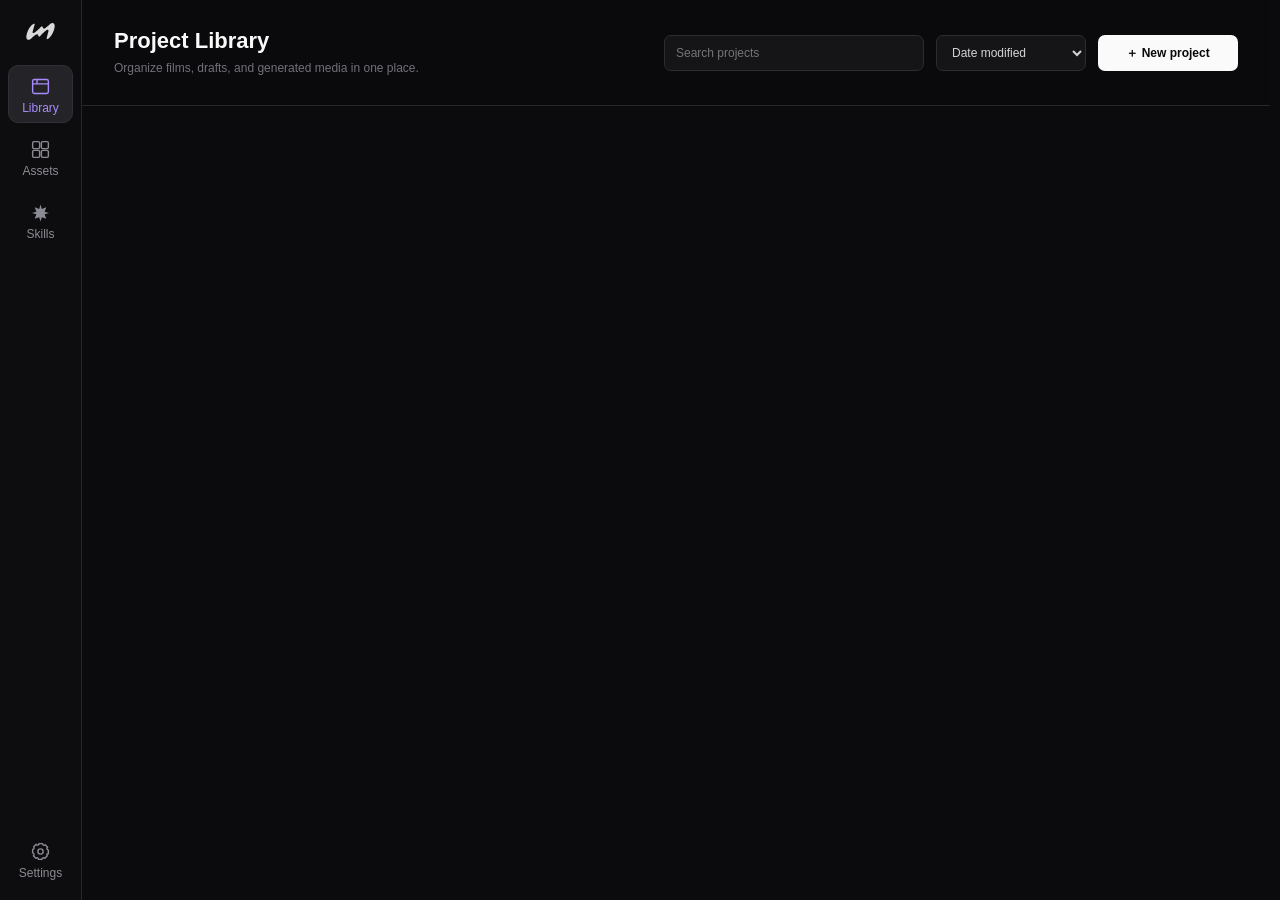
==== index.html @ 5b1e0dcd "Upgrade prompt refinement and polish audio inspector" ====
<!doctype html>
<html lang="en">
<head>
<meta charset="utf-8">
<meta name="viewport" content="width=device-width, initial-scale=1">
<title>OpenMagia</title>
<link rel="preconnect" href="https://fonts.googleapis.com">
<link rel="preconnect" href="https://fonts.gstatic.com" crossorigin>
<link href="https://fonts.googleapis.com/css2?family=Fraunces:opsz,wght@9..144,400;9..144,500;9..144,600&family=Figtree:wght@400;500;600;700&display=swap" rel="stylesheet">
<link rel="stylesheet" href="style.css?v=20260905-cast-picker-2">
</head>
<body>

<header>
  <nav class="projectBreadcrumb" aria-label="Project location"><button id="projectLibraryCrumb">Library</button><span aria-hidden="true">/</span><input id="projectName" value="Untitled" spellcheck="false" aria-label="Project name"></nav>
  <div class="spacer"></div>
  <div class="canvasPick" id="canvasPick"></div>
  <button class="btn primary" id="exportBtn" disabled>Export</button>
</header>

<aside id="globalSidebar">
  <div class="sideBrand"><button id="logoHome" class="brandHome" type="button" aria-label="Go to Project Library" title="Project Library"><img class="brandLogo" src="logo.svg" alt=""></button></div>
  <nav class="sideNav" aria-label="Main navigation">
    <button class="sideNavItem active" id="projectsBtn" data-view="projects"><span class="sideNavIcon"><svg viewBox="0 0 24 24" aria-hidden="true"><rect x="3" y="4" width="18" height="16" rx="2"/><path d="M3 9h18M8 4v5"/></svg></span><span class="sideNavLabel">Library</span></button>
    <button class="sideNavItem" data-view="assets"><span class="sideNavIcon"><svg viewBox="0 0 24 24" aria-hidden="true"><rect x="3" y="3" width="8" height="8" rx="1.5"/><rect x="13" y="3" width="8" height="8" rx="1.5"/><rect x="3" y="13" width="8" height="8" rx="1.5"/><rect x="13" y="13" width="8" height="8" rx="1.5"/></svg></span><span class="sideNavLabel">Assets</span></button>
    <button class="sideNavItem" data-view="skills"><span class="sideNavIcon"><svg viewBox="0 0 24 24" aria-hidden="true"><path d="M12 2.8l1.5 5.1L18.6 6l-1.9 5.1 5.1 1.5-5.1 1.5 1.9 5.1-5.1-1.9-1.5 5.1-1.5-5.1-5.1 1.9 1.9-5.1-5.1-1.5 5.1-1.5L5.4 6l5.1 1.9L12 2.8z"/></svg></span><span class="sideNavLabel">Skills</span></button>
    <button class="sideNavItem" data-view="settings"><span class="sideNavIcon"><svg viewBox="0 0 24 24" aria-hidden="true"><circle cx="12" cy="12" r="3"/><path d="M19.4 15a1.7 1.7 0 0 0 .34 1.88l.06.06-2.83 2.83-.06-.06A1.7 1.7 0 0 0 15 19.4a1.7 1.7 0 0 0-1 .6 1.7 1.7 0 0 0-.4 1.1V21h-4v-.09A1.7 1.7 0 0 0 8.6 19.4a1.7 1.7 0 0 0-1.88.34l-.06.06-2.83-2.83.06-.06A1.7 1.7 0 0 0 4.6 15a1.7 1.7 0 0 0-.6-1 1.7 1.7 0 0 0-1.1-.4H3v-4h.09A1.7 1.7 0 0 0 4.6 8.6a1.7 1.7 0 0 0-.34-1.88l-.06-.06 2.83-2.83.06.06A1.7 1.7 0 0 0 9 4.6a1.7 1.7 0 0 0 1-.6 1.7 1.7 0 0 0 .4-1.1V3h4v.09A1.7 1.7 0 0 0 15.4 4.6a1.7 1.7 0 0 0 1.88-.34l.06-.06 2.83 2.83-.06.06A1.7 1.7 0 0 0 19.4 9c.15.38.37.72.66 1 .3.3.67.5 1.06.58H21v4h-.09A1.7 1.7 0 0 0 19.4 15z"/></svg></span><span class="sideNavLabel">Settings</span></button>
  </nav>
</aside>

<main>
  <div id="leftCol">
    <!-- preview + transport -->
    <div id="previewWrap">
      <div id="previewStage">
        <canvas id="preview" width="512" height="512"></canvas>
        <div id="previewTransform" aria-hidden="true">
          <span class="previewHandle nw" data-handle="nw"></span><span class="previewHandle n" data-handle="n"></span><span class="previewHandle ne" data-handle="ne"></span>
          <span class="previewHandle e" data-handle="e"></span><span class="previewHandle se" data-handle="se"></span><span class="previewHandle s" data-handle="s"></span>
          <span class="previewHandle sw" data-handle="sw"></span><span class="previewHandle w" data-handle="w"></span>
        </div>
        <div id="previewEmpty">
          <div class="glyph">✦</div>
          <h2 id="peTitle">Build your film</h2>
          <p id="peBody">Import a clip or generate one, then drop it on the timeline. Use the tracks to layer, transition, and mix.</p>
        </div>
      </div>
      <div id="transport">
        <button class="tbtn" id="toStart" title="Jump to start (Home)"><svg viewBox="0 0 24 24" fill="currentColor"><path d="M6 5h2v14H6zM20 5v14l-11-7z"/></svg></button>
        <button class="tbtn" id="prevFrame" title="Previous frame (←)"><svg viewBox="0 0 24 24" fill="currentColor"><path d="M15 5v14l-9-7zM17 5h2v14h-2z"/></svg></button>
        <button class="tbtn play" id="playBtn" title="Play / Pause (Space)"><svg id="playIcon" viewBox="0 0 24 24" fill="currentColor"><path d="M8 5v14l11-7z"/></svg></button>
        <button class="tbtn" id="nextFrame" title="Next frame (→)"><svg viewBox="0 0 24 24" fill="currentColor"><path d="M9 5v14l9-7zM5 5h2v14H5z"/></svg></button>
        <button class="tbtn" id="toEnd" title="Jump to end (End)"><svg viewBox="0 0 24 24" fill="currentColor"><path d="M16 5h2v14h-2zM4 5l11 7-11 7z"/></svg></button>
        <div id="timecode">00:00.000 <small>/ 00:00.000</small></div>
        <div class="spacer"></div>
        <button class="tbtn" id="pluginsBtn" title="Plugins" aria-label="Open plugins"><svg viewBox="0 0 24 24" fill="none" stroke="currentColor" stroke-width="1.8" aria-hidden="true"><path d="M8.5 3.5v4h-4v4a2.5 2.5 0 1 0 0 5v4h4v-2a2.5 2.5 0 1 1 5 0v2h4v-4h2a2.5 2.5 0 1 0 0-5h-2v-4h-4v-2a2.5 2.5 0 1 0-5 0v2"/></svg></button>
        <div class="tlabel">LOOP</div>
        <button class="tbtn" id="loopBtn" title="Loop playback"><svg viewBox="0 0 24 24" fill="none" stroke="currentColor" stroke-width="2"><path d="M17 2l4 4-4 4"/><path d="M3 11V9a4 4 0 014-4h14M7 22l-4-4 4-4"/><path d="M21 13v2a4 4 0 01-4 4H3"/></svg></button>
        <div class="tlabel" style="margin-left:4px">MUTE</div>
        <button class="tbtn" id="muteBtn" title="Mute all audio"><svg viewBox="0 0 24 24" fill="none" stroke="currentColor" stroke-width="2"><path d="M11 5L6 9H2v6h4l5 4zM23 9l-6 6M17 9l6 6"/></svg></button>
      </div>
    </div>

    <!-- media bin -->
    <div id="mediaBin">
      <div class="head">
        <button id="mediaBackTitle" class="mediaBackTitle">Media</button>
        <span class="hint">drag onto a track</span>
        <div class="spacer"></div>
        <button id="mediaNewFolder">Folder</button><button id="importBtn">Import</button>
      </div>
      <div id="mediaToolbar">
        <input id="mediaSearch" placeholder="Search media">
        <div id="mediaSortWrap">
          <button id="mediaSortBtn" title="Sort and view">
            <svg viewBox="0 0 20 20" aria-hidden="true"><path d="M3 5h14M3 10h9M3 15h5"/></svg>
            <span id="mediaSortLabel"></span>
          </button>
          <div id="mediaSortMenu">
            <b>Sort by</b>
            <button data-msort="newest">Newest</button>
            <button data-msort="oldest">Oldest</button>
            <button data-msort="name">Name A–Z</button>
            <button data-msort="nameDesc">Name Z–A</button>
            <b>View</b>
            <button data-mview="grid">Tiles</button>
            <button data-mview="list">Rows</button>
          </div>
        </div>
      </div>
      <button id="mediaAddExisting" class="mediaAddExisting" hidden>＋ Add existing media</button>
    <div id="mediaGrid"></div>
  </div>
  <div class="panelResize" id="mediaResize" title="Resize media panel" aria-label="Resize media panel"></div>
  </div>

  <div class="panelResize" id="inspectorResize" title="Resize inspector" aria-label="Resize inspector"></div>
  <div id="rightCol">
    <div class="inspectorTabs" role="tablist" aria-label="Right panel">
      <button class="on" data-inspector-tab="inspect">Inspector</button>
      <button data-inspector-tab="generate">Generate</button>
      <button data-inspector-tab="cast">Cast</button>
    </div>
    <!-- inspector -->
    <div class="card" id="inspector">
      <span class="hint" id="inspHint" hidden></span>
      <div id="inspBody"><div class="insp-empty">Select a <b>clip</b> on the timeline to edit it, or a <b>media</b> item to see its details.</div></div>
    </div>

    <!-- generation -->
    <div class="card" id="generate">
      <div class="chead generateTypeHead"><h3>Generate</h3><label><span>Type</span><select id="genType" class="txt" aria-label="Generation type"><option value="video" selected>Video</option><option value="storyboard">Storyboard</option><option value="image">Image (Beta)</option><option value="music">Music</option></select></label></div>
      <div class="generateScroll">
      <div id="generationTypeNotice" class="generationTypeNotice" hidden></div>
      <div id="videoGenerationControls">
      <section class="projectStyleCard">
        <div class="projectStyleTop"><div><span class="scopeLabel">DIRECTION</span></div><div class="styleActions"><button id="projectStyleToggle" class="transitionToggle on" type="button" role="switch" aria-checked="true" aria-label="Use shared instructions"><span></span></button></div></div>
        <textarea class="txt" id="genStyle" placeholder="Instructions shared by every generated scene."></textarea>
        <div class="styleComposerBar"><button id="styleRefineBtn" class="composerTool refineAction">✦ Refine</button></div>
      </section>
      <section class="h3Composer">
        <div id="activePromptSkills" class="activePromptSkills"></div>
        <textarea class="txt" id="genPrompt" placeholder="Describe the scene, action, camera, dialogue or visible text…"></textarea>
        <div class="composerContext"><div id="genChars" class="contextChips"></div><button id="castPickerBtn" class="contextAdd">＋ Add cast</button><div id="genRefs" class="referenceChips"></div><button id="referencePickerBtn" class="contextAdd">＋ Add references</button><div class="sourceContext"><button id="sourcePickerBtn" class="contextAdd">＋ Continue frame from media</button><button id="sourceClearBtn" aria-label="Remove opening reference">×</button></div></div>
        <input id="referenceFile" type="file" accept="image/*,audio/wav,audio/mpeg,audio/mp4,audio/aac,audio/flac,audio/ogg,.opus" multiple hidden>
        <div class="composerMeta"><span id="composerMode">T2VA</span><span id="composerRefs">0 / 9 references</span><span id="composerDuration">2.3s</span></div>
        <div class="composerBar"><button id="modelPickerBtn" class="composerTool">▣ Models · H3</button><button id="promptSkillBtn" class="composerTool">✣ Skills</button><button id="guideBtn" class="composerTool refineAction">✦ Refine</button></div>
      </section>
      <section class="generationOptions">
        <div class="generationGroup">
          <div class="generationGroupHead"><span>Output</span><small>Format and fidelity</small></div>
          <div class="generationGrid outputGrid">
            <div class="field"><label>Aspect ratio</label><select class="txt" id="genAspect"><option value="1:1">1:1 · Square</option><option value="9:16">9:16 · Portrait</option><option value="16:9">16:9 · Landscape</option></select></div>
            <div class="field"><label>Resolution <span class="info" tabindex="0" role="img" aria-label="About resolution" data-tooltip="H3 is a native 768p model. Native uses its documented maximum dimensions; Preview is faster and smaller.">i</span></label><select class="txt" id="genResolution"><option value="native" selected>Native 768p</option><option value="preview">Preview</option></select></div>
            <div class="field"><label>Quality <span class="info" tabindex="0" role="img" aria-label="About quality" data-tooltip="Higher quality uses more denoising steps and less layer reuse, and takes longer.">i</span></label><select class="txt" id="genQuality"><option value="balanced">Balanced</option><option value="high" selected>High</option><option value="reference">Reference</option></select></div>
          </div>
          <div class="generationGrid renderGrid">
            <div class="field"><label>Length <span class="hint" id="genSecsHint">≈ 2.3s</span></label><input class="txt" type="number" id="genFrames" value="56" min="8" max="360" step="4" title="Number of frames at 24 fps. Up to 360 frames / 15 seconds."></div>
            <div class="field"><label>Steps <span class="info" tabindex="0" role="img" aria-label="About generation steps" data-tooltip="Quality selects a suggested value: Balanced 20, High 30, or Reference 50. You can then enter any value from 1 to 60.">i</span></label><input class="txt" type="number" id="genSteps" value="30" min="1" max="60" step="1" inputmode="numeric"></div>
            <div class="field"><label>Seed <span class="info" tabindex="0" role="img" aria-label="About random seed" data-tooltip="The same seed, prompt, and settings reproduce the same result. Change it for a new variation.">i</span></label><input class="txt" type="number" id="genSeed" value="42"></div>
          </div>
        </div>
        <div class="generationGroup audioGroup">
          <div class="generationGroupHead"><span>Audio</span><small>Native H3 sound</small></div>
          <div class="generationGrid audioGrid">
            <div class="field"><label>Direction <span class="info" tabindex="0" role="img" aria-label="About audio direction" data-tooltip="H3 generates native synchronized sound. Choose what the prompt should prioritize.">i</span></label><select class="txt" id="genAudioMode"><option value="effects" selected>Clean effects + ambience</option><option value="full">Full mix · music + effects</option><option value="dialogue">Dialogue priority</option><option value="silent">Silent scene</option></select></div>
            <div class="field audioNotesField"><label>Notes <span class="hint">Optional</span></label><input class="txt" id="genAudioNotes" placeholder="Tire screech, wind rush, no music"></div>
          </div>
        </div>
      </section>
      </div>

      <!-- Music scene. YuE 2 is a song composer, not a clip renderer: it takes the
           style description, the words, how to plan them, an optional score and a
           seed. There is deliberately no length, tempo, key, reference-audio or
           negative-prompt field here, because the model has no such argument. -->
      <div id="musicGenerationControls" hidden>
        <section class="projectStyleCard">
          <div class="projectStyleTop"><div><span class="scopeLabel">DIRECTION</span><small id="musicRuntimeHint">YuE 2 composer</small></div></div>
          <textarea class="txt" id="musicPrompt" placeholder="Describe the song: genre, instruments, vocal character, language, intended tempo…"></textarea>
          <div class="styleComposerBar"><button id="musicRefineBtn" class="composerTool refineAction">✦ Refine</button></div>
        </section>
        <section class="h3Composer">
          <div class="activePromptSkills" id="activeMusicSkill"></div>
          <div class="fld musicLyricsField"><span><span class="scopeLabel">LYRICS</span><button id="musicLyricsRefineBtn" class="inlineRefine" type="button">✦ Write with model</button></span>
            <textarea class="txt" id="musicLyrics" rows="8" spellcheck="false" aria-label="Lyrics" placeholder="[Verse]&#10;your lines&#10;&#10;[Chorus]&#10;your hook"></textarea>
          </div>
          <div class="generationGrid musicGrid">
            <div class="field"><label>Structure <span class="info" tabindex="0" role="img" aria-label="About song planning" data-tooltip="Full and Melody use a supplied score. Without a score, instrumental music uses Direct so the complete style brief controls the arrangement.">i</span></label>
              <select class="txt" id="musicPlan"><option value="full" selected>Full plan · score first</option><option value="melody">Melody only</option><option value="off">Off · straight to audio</option></select></div>
            <div class="field"><label>Voice <span class="info" tabindex="0" role="img" aria-label="About the vocal" data-tooltip="YuE 2 has no instrumental mode. This writes an [Instrumental] section and asks for an arrangement with no lead vocal — a style direction, not a switch. Sung words always win.">i</span></label>
              <select class="txt" id="musicVocal"><option value="lead" selected>Lead vocal</option><option value="instrumental">No lead vocal</option></select></div>
            <div class="field"><label>Seed <span class="info" tabindex="0" role="img" aria-label="About the seed" data-tooltip="Same description, lyrics and seed reproduce the same take. New seed, new arrangement.">i</span></label>
              <div class="slider-row"><input class="txt" type="number" id="musicSeed" value="4242" min="0" step="1" inputmode="numeric"><button id="musicRandom" class="btn ghost sm" title="New seed, same song">Random</button></div></div>
          </div>
          <details class="musicAdvanced"><summary>Advanced</summary><div class="fld musicAbcField"><span>ABC score <em>Optional motif</em></span>
            <textarea class="txt" id="musicAbc" rows="3" spellcheck="false" aria-label="ABC score" placeholder="X:1&#10;Q:1/4=92&#10;K:Dm&#10;|: d2 f2 e2 c2 :|"></textarea>
            <small>Use ABC notation when an exact melody or recurring project theme must guide the song.</small>
          </div></details>
          <div id="musicCompile" class="musicCompile" aria-live="polite"></div>
          <div class="composerBar"><button id="musicSkillBtn" class="composerTool">✣ Skills</button><button id="musicClearBtn" class="composerTool">Clear lyrics</button></div>
        </section>
      </div>
      <div class="generateFooter"><button id="genBtn" class="generatePrimary" type="button"><span>Generate scene</span><span aria-hidden="true">→</span></button></div>
      </div>
    </div>

    <!-- cast -->
    <div class="card" id="cast">
      <div class="castIntro"><h2>Cast</h2><p>Build and manage reusable characters for your scenes.</p><p class="castGuidance"><b>Compose Character</b> generates a consistent multi-view reference sheet.</p><p class="castGuidance"><b>Create Character</b> uses portraits already available in Media.</p></div>
      <div id="castList"></div>
      <div class="castActions">
        <button id="addCharBtn" class="btn ghost" title="Create a character from portraits already in Media">Create character</button>
        <button id="composeCharBtn" class="btn primary" title="Turn rough images into a consistent multi-view reference sheet">Compose Character</button>
      </div>
    </div>
  </div>
</main>

<footer id="timeline">
  <div id="tlResize" title="Drag to resize the timeline"></div>
  <div id="tlHead">
    <span class="t">Timeline</span>
    <span class="hint" id="tlHint">Drag clips to move · edges to trim · S to split</span>
    <div class="spacer"></div>
    <div class="tltool tlMagiaTool"><button id="timelineMagiaBtn" class="magiaButton" title="Automatically polish this edit" aria-label="Open timeline Magia"><svg viewBox="0 0 24 24" aria-hidden="true"><path d="m15 4 5 5L8 21l-5-5L15 4Z"></path><path d="m6 14 5 5"></path><path d="M6 3v4M4 5h4M19 15v4M17 17h4"></path></svg><span>Magia</span></button></div>
    <div class="tltool"><button id="undoBtn" title="Undo timeline edit (⌘Z / Ctrl+Z)" aria-label="Undo" disabled><svg viewBox="0 0 24 24" aria-hidden="true"><path d="M9 7 4.5 11.5 9 16M5 11.5h8.2a6.3 6.3 0 0 1 6.3 6.3"/></svg></button><span>Undo</span></div>
    <div class="tltool"><button id="splitBtn" title="Split at playhead (S)">✂</button><span>Split</span></div>
    <div class="tltool"><button id="freezeBtn" title="Freeze frame at playhead">❄</button><span>Freeze</span></div>
    <div class="tltool"><button id="frameBtn" title="Extract the frame at the playhead into the media bin">▣</button><span>Frame</span></div>
    <div class="tltool" id="detachAudioTool" hidden><button id="detachAudioBtn" title="Detach audio from selected clip" aria-label="Detach audio"><svg viewBox="0 0 24 24" aria-hidden="true"><path d="M4 10v4M8 7v10M12 5v14M16 8v8M20 10v4"/><path d="M5 20 19 4"/></svg></button><span>Detach audio</span></div>
    <div class="tltool tlZoom"><button id="zoomOut" title="Zoom out (−)">−</button><input type="range" id="zoomSlider" class="zoomSlider" min="5" max="400" step="5" value="100" title="Timeline zoom" aria-label="Timeline zoom"><span class="zoomval" id="zoomVal">1×</span><button id="zoomIn" title="Zoom in (+)">＋</button></div>
    <div class="tltool"><button id="tlMaxBtn" title="Maximize / minimize the timeline (double-click the Timeline title)" aria-label="Expand timeline"><svg viewBox="0 0 20 20" aria-hidden="true"><path d="M7.25 3.75h-3.5v3.5M12.75 16.25h3.5v-3.5M3.9 7.1l3.2-3.2m5.8 12.2 3.2-3.2"/></svg></button><span id="tlMaxLabel">Expand</span></div>
    <div class="tltool"><button id="addVTrack" title="Add a video track (overlays stack on top)">＋V</button><span>Video</span></div>
    <div class="tltool"><button id="addATrack" title="Add an audio track">＋A</button><span>Audio</span></div>
  </div>
  <div id="tlScroll">
    <div id="tlBody">
      <div id="tlRuler"></div>
      <div id="tlRows"></div>
      <div id="playhead"><div class="cap"></div></div>
    </div>
  </div>
</footer>

<div id="timelineMagiaSheet" aria-hidden="true">
  <button id="timelineMagiaScrim" class="sheetScrim" aria-label="Close timeline Magia"></button>
  <aside class="sheetPanel timelineMagiaPanel" role="dialog" aria-modal="true" aria-labelledby="timelineMagiaTitle">
    <div class="sheetHead"><div><h2 id="timelineMagiaTitle">Magia</h2><p>Polish the timeline with editable effects.</p></div><button id="timelineMagiaClose" class="sheetClose" aria-label="Close">×</button></div>
    <div class="sheetPanelBody timelineMagiaBody">
      <section class="timelineMagiaRecipes"><div class="timelineMagiaRecipeHead"><span><strong>Editing recipe</strong><small>Replaces previous preset settings in the chosen scope. Unchecked types restore their pre-preset values.</small></span><button id="timelineMagiaExampleToggle" type="button">View recipe notes</button></div><div id="timelineMagiaRecipeList" class="timelineMagiaRecipeList">
        <button data-magia-recipe="subtle" class="on">Subtle</button><button data-magia-recipe="narrative">Narrative</button><button data-magia-recipe="social">Social</button><button data-magia-recipe="cinematic">Cinematic</button><button data-magia-recipe="audio-first">Audio-first</button>
      </div><p id="timelineMagiaApplied" class="timelineMagiaApplied" hidden></p></section>
      <label>Direction<textarea id="timelineMagiaDirection" class="txt" placeholder="Optional mood, rhythm, or editing direction…"></textarea></label>
      <label>Apply to<select id="timelineMagiaScope" class="txt"><option value="timeline">Entire timeline</option><option value="selected">Selected clip</option></select></label>
      <div class="timelineMagiaSkillGroup"><h3>Picture</h3><div class="timelineMagiaSkills" aria-label="Picture editing skills">
        <label><input type="checkbox" data-timeline-magia-option="transitions" checked><span><strong>Transitions</strong><small>Blend compatible clip edges.</small></span></label>
        <label><input type="checkbox" data-timeline-magia-option="transforms" checked><span><strong>Motion & reframing</strong><small>Compose zoom, drift, and position.</small></span></label>
        <label><input type="checkbox" data-timeline-magia-option="color" checked><span><strong>Color</strong><small>Balance clips into one look.</small></span></label>
        <label><input type="checkbox" data-timeline-magia-option="overlays" checked><span><strong>Overlays</strong><small>Place and soften overlay clips.</small></span></label>
      </div></div>
      <div class="timelineMagiaSkillGroup"><h3>Rhythm</h3><div class="timelineMagiaSkills oneColumn" aria-label="Rhythm editing skills">
        <label><input type="checkbox" data-timeline-magia-option="pacing" checked><span><strong>Pacing</strong><small>Tighten gaps and preserve legal clip timing.</small></span></label>
      </div></div>
      <div class="timelineMagiaSkillGroup"><h3>Sound</h3><div class="timelineMagiaSkills" aria-label="Sound editing skills">
        <label><input type="checkbox" data-timeline-magia-option="audio" checked><span><strong>Edge fades</strong><small>Smooth audio at clip boundaries.</small></span></label>
        <label><input type="checkbox" data-timeline-magia-option="audio_cleanup" checked><span><strong>Voice cleanup</strong><small>Reduce steady noise and control speech dynamics.</small></span></label>
        <label><input type="checkbox" data-timeline-magia-option="loudness" checked><span><strong>Loudness</strong><small>Target consistent programme level and safe peaks.</small></span></label>
      </div></div>
      <div id="timelineMagiaPlan" class="timelineMagiaPlan" aria-live="polite"></div>
      <section id="timelineMagiaExamples" class="timelineMagiaExamples" hidden></section>
    </div>
    <div class="sheetFoot timelineMagiaFoot"><button id="timelineMagiaCancel" class="btn ghost">Cancel</button><button id="timelineMagiaCleanup" class="btn ghost">Clean up timeline</button><button id="timelineMagiaApply" class="btn primary">Apply effects</button></div>
  </aside>
</div>

<div id="modal">
  <div id="modalCard">
    <h3 id="charModalTitle">New character</h3>
    <div class="sub" id="charModalSub">Add a face once — attach it to generated scenes to keep that person consistent.</div>
    <div id="charPreview">No portrait selected</div>
    <div class="field"><label>Choose portraits <span class="hint" style="font-weight:500">(one or more photos of the same person)</span></label><div id="charMediaGrid"></div><div id="charStrip"></div></div>
    <input class="txt" id="charName" placeholder="Name (e.g. Traveler)" spellcheck="false">
    <div id="modalFoot">
      <button class="btn ghost" id="charUpload">＋ Upload new</button>
      <button class="btn ghost" id="charCancel">Cancel</button>
      <button class="btn primary" id="charSave" disabled>Add character</button>
    </div>
  </div>
</div>

<div id="gallery">
  <div id="galleryHead" class="hubHead">
    <div class="hubTitle"><h1>Project Library</h1><p>Organize films, drafts, and generated media in one place.</p></div>
    <div class="hubHeadActions projectHeadActions"><input class="hubSearch" id="projectSearch" placeholder="Search projects"><label class="projectSortLabel"><span class="srOnly">Sort projects</span><select id="projectSort" class="projectSort"><option value="modified">Date modified</option><option value="created">Date created</option><option value="name">Name</option></select></label><button id="galleryNew" class="btn primary hubPrimary">＋ New project</button></div>
  </div>
  <div id="galleryGrid"></div>
</div>

<section class="hubView" id="assetCenter" aria-hidden="true">
  <div class="hubHead"><div class="hubTitle"><h1>Asset Center</h1><p>Reusable assets and their project assignments.</p></div><div class="hubHeadActions"><input id="assetSearch" class="hubSearch" placeholder="Search assets"><button class="btn primary hubPrimary" id="assetImport">＋ Import</button></div></div>
  <div class="filterTabs"><button class="on" data-asset-filter="all">All</button><button data-asset-filter="image">Images</button><button data-asset-filter="video">Video</button></div>
  <div id="assetProjectFilters" class="projectFilterRow"></div>
  <div id="assetCenterGrid" class="hubGrid"></div>
</section>

<section class="hubView" id="skillsCenter" aria-hidden="true">
  <div class="hubHead"><div class="hubTitle"><h1>Skills</h1><p>Structured creative workflows for video now and music generation next.</p></div><div class="hubHeadActions"><input id="skillSearch" class="hubSearch" placeholder="Search skills"><button class="btn primary hubPrimary" id="addCustomSkill">＋ Custom skill</button></div></div>
  <div class="filterTabs typeTabs" id="skillTypeFilters"><button class="on" data-skill-type="all">All types</button><button data-skill-type="video">Video</button><button data-skill-type="music">Music</button></div>
  <div class="filterTabs" id="skillFilters"><button class="on" data-skill-filter="all">All</button><button data-skill-filter="prompt">Prompt skills</button><button data-skill-filter="custom">Custom skills</button><button data-skill-filter="project-style">Project styles</button><button data-skill-filter="community">Community-inspired</button></div>
  <div id="skillCatalogNotice" class="catalogNotice" hidden></div>
  <div id="skillsGrid" class="hubGrid skillsGrid"></div>
</section>

<section class="hubView" id="settingsCenter" aria-hidden="true">
  <div class="hubHead"><div><h1>Settings</h1><p>Models, generation defaults, and local project storage.</p></div></div>
  <div id="settingsBody" class="settingsBody"></div>
</section>

<div id="modelUninstallSheet" class="modelUninstallSheet" aria-hidden="true">
  <button class="sheetScrim" id="modelUninstallScrim" aria-label="Close uninstall model"></button>
  <aside class="sheetPanel modelUninstallPanel" role="dialog" aria-modal="true" aria-labelledby="modelUninstallTitle">
    <div class="sheetHead"><div><h2 id="modelUninstallTitle">Uninstall model</h2><p id="modelUninstallSubtitle">Review the model and choose a replacement if needed.</p></div><button id="modelUninstallClose" class="sheetClose" aria-label="Close">×</button></div>
    <div id="modelUninstallBody" class="sheetPanelBody"></div>
    <div class="sheetFoot"><button id="modelUninstallCancel" class="btn ghost">Cancel</button><button id="modelUninstallConfirm" class="btn danger">Uninstall model</button></div>
  </aside>
</div>

<div id="modelLicenseSheet" class="modelUninstallSheet" aria-hidden="true">
  <button class="sheetScrim" id="modelLicenseScrim" aria-label="Close license review"></button>
  <aside class="sheetPanel modelUninstallPanel" role="dialog" aria-modal="true" aria-labelledby="modelLicenseTitle">
    <div class="sheetHead"><div><h2 id="modelLicenseTitle">Review model license</h2><p id="modelLicenseSubtitle">Accept the model terms before downloading.</p></div><button id="modelLicenseClose" class="sheetClose" aria-label="Close">×</button></div>
    <div id="modelLicenseBody" class="sheetPanelBody"></div>
    <div class="sheetFoot"><button id="modelLicenseCancel" class="btn ghost">Cancel</button><button id="modelLicenseConfirm" class="btn primary" disabled>Accept and download</button></div>
  </aside>
</div>

<div id="assetAssignPanel" aria-hidden="true"><button class="detailScrim" aria-label="Close asset assignments"></button><article class="detailPanel"><button class="detailClose" aria-label="Close">×</button><div id="assetAssignBody"></div></article></div>

<div id="skillDetail" aria-hidden="true">
  <button class="sheetScrim" aria-label="Close skill details"></button>
  <aside class="skillSheetPanel" role="dialog" aria-modal="true" aria-labelledby="skillDetailTitle">
    <div class="sheetHead"><div><h2 id="skillDetailTitle">Skill</h2><p id="skillDetailSubtitle"></p></div><button class="sheetClose detailClose" aria-label="Close">×</button></div>
    <div id="skillDetailBody" class="skillDetailBody"></div>
  </aside>
</div>

<div id="musicLyricsSheet" class="modelUninstallSheet" aria-hidden="true">
  <button class="sheetScrim" id="musicLyricsScrim" aria-label="Close lyrics review"></button>
  <aside class="sheetPanel modelUninstallPanel musicLyricsPanel" role="dialog" aria-modal="true" aria-labelledby="musicLyricsTitle">
    <div class="sheetHead"><div><h2 id="musicLyricsTitle">Review lyrics</h2><p>Make any final changes before using this draft.</p></div><button class="sheetClose" id="musicLyricsClose" aria-label="Close">×</button></div>
    <div class="sheetPanelBody"><textarea class="txt" id="musicLyricsDraft" spellcheck="true"></textarea></div>
    <div class="sheetFoot"><button class="btn ghost" id="musicLyricsCancel">Cancel</button><button class="btn primary" id="musicLyricsApply">Use these lyrics</button></div>
  </aside>
</div>

<div id="composerPicker" aria-hidden="true">
  <button class="sheetScrim" id="composerPickerScrim" aria-label="Close picker"></button>
  <aside class="pickerPanel" role="dialog" aria-modal="true" aria-labelledby="composerPickerTitle">
    <div class="sheetHead"><div><h2 id="composerPickerTitle">Skills</h2><p id="composerPickerSubtitle"></p></div><button id="composerPickerClose" class="sheetClose" aria-label="Close">×</button></div>
    <div id="composerPickerBrowse" class="pickerBrowse"><input id="composerPickerSearch" class="txt" placeholder="Search"><div id="composerPickerFilters" class="filterTabs"></div><div id="composerPickerList" class="pickerList"></div></div>
    <div id="composerPickerDetail" class="pickerDetail"></div>
  </aside>
</div>

<div id="promptSheet" aria-hidden="true">
  <button class="sheetScrim" id="sheetScrim" aria-label="Close prompt builder"></button>
  <aside class="sheetPanel" role="dialog" aria-modal="true" aria-labelledby="sheetTitle">
    <div class="sheetHead"><div><h2 id="sheetTitle">Refine for MiniMax H3</h2><p>Structure this scene in playback order. Your shared instructions remain unchanged.</p></div><button id="sheetClose" class="sheetClose" aria-label="Close">×</button></div>
    <div class="sheetPanelBody">
    <div class="questionIntro" id="refineQuestionIntro"><div><strong id="refineQuestionTitle">A few details will improve the result</strong><p id="refineQuestionCopy">Answer what you know. Empty answers use H3-safe creative decisions.</p></div><button id="skipQuestions" class="btn ghost">Skip · decide for me</button></div>
    <section class="guideFields" id="sceneGuideFields">
      <div class="sheetField wide"><label>What happens?</label><textarea id="guideIdea" class="txt" placeholder="The subject, action, and outcome…"></textarea></div>
      <div class="sheetField"><label>Setting</label><input id="guideSetting" class="txt" placeholder="Location, time, atmosphere"></div>
      <div class="sheetField"><label>Camera</label><input id="guideCamera" class="txt" placeholder="Framing and movement"></div>
      <div class="sheetField"><label>Pacing</label><input id="guidePacing" class="txt" placeholder="Measured, fast, beat-driven…"></div>
      <div class="sheetField"><label>Duration (seconds)</label><input id="guideDuration" class="txt" type="number" min="0.33" max="15" step="0.01" placeholder="2.33"></div>
      <div class="sheetField"><label>Distinct cuts</label><input id="guideCuts" class="txt" type="number" min="1" max="15" placeholder="Auto from duration"></div>
      <div class="sheetField wide"><label>Transition language</label><input id="guideTransitions" class="txt" placeholder="Hard cuts, match cuts, whip pans, graphic wipes…"></div>
      <div class="sheetField"><label>Visible text</label><input id="guideText" class="txt" placeholder="Exact copy, or none"></div>
      <div class="sheetField"><label>Sound</label><input id="guideSound" class="txt" placeholder="Ambience, dialogue, effects"></div>
      <div class="sheetField"><label>Music</label><input id="guideMusic" class="txt" placeholder="Genre, energy, synchronization"></div>
    </section>
    <section class="guideFields" id="styleGuideFields" hidden>
      <div class="sheetField wide"><label>Core visual direction</label><textarea id="styleIdea" class="txt" placeholder="The visual rules shared by every generated scene…"></textarea></div>
      <div class="sheetField"><label>Medium & finish</label><input id="styleMedium" class="txt" placeholder="Cinematic live action, premium anime, 3D…"></div>
      <div class="sheetField"><label>Palette & lighting</label><input id="stylePalette" class="txt" placeholder="Key colors, contrast, time of day…"></div>
      <div class="sheetField"><label>Camera language</label><input id="styleCamera" class="txt" placeholder="Stable rules for lenses and movement"></div>
      <div class="sheetField"><label>Graphics & typography</label><input id="styleGraphics" class="txt" placeholder="Grid, type, overlays, or none"></div>
      <div class="sheetField wide"><label>Never change</label><input id="styleInvariants" class="txt" placeholder="Identity, wardrobe, materials, product geometry, colors…"></div>
    </section>
    <label class="refineUpdateStyle continuityOption" id="refineUpdateStyleOption"><input id="refineUpdateStyle" type="checkbox"><span><strong>Update shared instructions with new stable details</strong><small>Merge established identity, environment, wardrobe, text, camera, lighting, or sound details. Scene actions remain scene-specific.</small></span></label>
    <div class="sheetNote"><span id="refCount">0 / 9 references</span></div>
    </div>
    <div class="sheetFoot"><button id="refineCancel" class="btn ghost">Cancel</button><button id="applyPrompt" class="btn primary">Refine prompt</button></div>
  </aside>
</div>

<div id="storyboardWorkspace" aria-hidden="true">
  <section class="storyboardShell" role="dialog" aria-modal="true" aria-labelledby="storyboardTitle">
    <header class="storyboardHeader">
      <div><h1 id="storyboardTitle">Storyboard mode</h1><p>Build several scenes with one visual style and one output configuration.</p></div>
      <div class="storyboardHeaderActions"><a href="https://github.com/davidaircloud/OpenMagia/blob/main/docs/CONTINUITY_PROMPTING.md" target="_blank" rel="noreferrer">Continuity prompting guide ↗</a><button id="storyboardClose" class="sheetClose" aria-label="Close storyboard">×</button></div>
    </header>
    <main class="storyboardBody">
      <section class="storyboardShared storyboardStyleSection">
        <div class="storyboardSectionHead"><div><h2>Shared instructions</h2></div></div>
        <textarea id="storyboardStyle" class="txt" placeholder="Describe the stable world, identity, materials, camera language, lighting, and details that must not change."></textarea>
      </section>
      <section class="storyboardPromptsSection">
        <div class="storyboardSectionHead"><div><h2>Scenes</h2><p>Each scene inherits the shared instructions. Scene 2 onward can continue from the previous scene.</p></div><div class="storyboardSceneHeadActions"><button id="storyboardMagia" class="btn magiaButton"><svg viewBox="0 0 24 24" aria-hidden="true"><path d="m15 4 5 5L8 21l-5-5L15 4Z"></path><path d="m6 14 5 5"></path><path d="M6 3v4M4 5h4M19 15v4M17 17h4"></path></svg><span>Magia</span></button><button id="storyboardAdd" class="btn ghost">＋ Add scene</button></div></div>
        <div id="storyboardScenes" class="storyboardScenes"></div>
      </section>
      <section class="storyboardShared storyboardOutputSection">
        <div class="storyboardSectionHead"><div><h2>Format and fidelity</h2></div></div>
        <div class="storyboardOutputGrid">
          <label>Aspect ratio<select id="storyboardAspect" class="txt"><option value="1:1">1:1 · Square</option><option value="9:16">9:16 · Portrait</option><option value="16:9">16:9 · Landscape</option></select></label>
          <label>Resolution<select id="storyboardResolution" class="txt"><option value="native">Native 768p</option><option value="preview">Preview</option></select></label>
          <label>Quality<select id="storyboardQuality" class="txt"><option value="balanced">Balanced</option><option value="high">High</option><option value="reference">Reference</option></select></label>
          <label>Steps<input id="storyboardSteps" class="txt" type="number" min="1" max="60" step="1"></label>
          <label>Seed<input id="storyboardSeed" class="txt" type="number"></label>
          <label>Audio direction<select id="storyboardAudioMode" class="txt"><option value="effects">Clean effects + ambience</option><option value="full">Full mix · music + effects</option><option value="dialogue">Dialogue priority</option><option value="silent">Silent scene</option></select></label>
          <label class="storyboardAudioNotes">Audio notes<input id="storyboardAudioNotes" class="txt" placeholder="Optional shared direction"></label>
        </div>
      </section>
    </main>
    <div id="magiaSheet" aria-hidden="true">
      <button id="magiaScrim" class="sheetScrim" aria-label="Close Magia"></button>
      <aside class="sheetPanel magiaPanel" role="dialog" aria-modal="true" aria-labelledby="magiaTitle">
        <div class="sheetHead"><div><h2 id="magiaTitle">Magia</h2><p>Turn one idea into an editable storyboard.</p></div><button id="magiaClose" class="sheetClose" aria-label="Close">×</button></div>
        <div class="sheetPanelBody magiaBody">
          <label class="magiaIdea">What’s the idea?<textarea id="magiaIdea" class="txt" placeholder="Describe the complete story, action, dialogue, setting, and ending."></textarea></label>
          <label>Duration (seconds)<input id="magiaDuration" class="txt" type="text" inputmode="decimal" value="30"></label>
          <div><span class="magiaFieldLabel">Context</span><div id="magiaContext" class="magiaContext"></div><div class="magiaContextActions"><button id="magiaAddCast" class="btn ghost">＋ Cast</button><button id="magiaAddReferences" class="btn ghost">＋ References</button><button id="magiaAddSkill" class="btn ghost">✦ Skill</button></div></div>
          <label class="storyboardOptimize magiaOptimize"><input id="magiaOptimize" type="checkbox"><span class="storyboardOptimizeMark" aria-hidden="true"></span><span><strong>Five-second scenes</strong><small id="magiaMemoryHint">Best for computers with 128 GB RAM or less.</small></span></label>
          <p id="magiaPlan" class="magiaPlan"></p>
        </div>
        <div class="sheetFoot"><button id="magiaCancel" class="btn ghost">Cancel</button><button id="magiaCreate" class="btn primary"><span>Create storyboard</span></button></div>
      </aside>
    </div>
    <div id="storyboardReferencePicker" class="storyboardReferencePicker" aria-hidden="true">
      <button id="storyboardPickerScrim" class="sheetScrim" aria-label="Close reference picker"></button>
      <aside class="storyboardPickerPanel" role="dialog" aria-modal="true" aria-labelledby="storyboardPickerTitle">
        <div class="sheetHead"><div><h2 id="storyboardPickerTitle">Add cast</h2><p id="storyboardPickerSubtitle">Choose the exact visual references for this scene.</p></div><button id="storyboardPickerClose" class="sheetClose" aria-label="Close">×</button></div>
        <div class="storyboardPickerBody"><input id="storyboardPickerSearch" class="txt" placeholder="Search"><div id="storyboardPickerContent"></div></div>
        <div class="sheetFoot"><span id="storyboardPickerBudget">0 / 9 references</span><button id="storyboardPickerCancel" class="btn ghost">Cancel</button><button id="storyboardPickerApply" class="btn primary">Add to scene</button></div>
      </aside>
    </div>
    <div id="continuityReviewSheet" aria-hidden="true">
      <button id="continuityReviewScrim" class="sheetScrim" aria-label="Close continuity review"></button>
      <aside class="sheetPanel continuityReviewPanel" role="dialog" aria-modal="true" aria-labelledby="continuityReviewTitle">
        <div class="sheetHead"><div><h2 id="continuityReviewTitle">Review continuity</h2><p>Confirm state changes before these scenes enter the queue.</p></div><button id="continuityReviewClose" class="sheetClose" aria-label="Close">×</button></div>
        <div class="sheetPanelBody">
          <p id="continuityReviewStatus" class="continuityReviewStatus"></p>
          <div id="continuityReviewIssues" class="continuityReviewIssues"></div>
        </div>
        <div class="sheetFoot"><button id="continuityReviewCancel" class="btn ghost">Back to storyboard</button><button id="continuityReviewConfirm" class="btn primary">Confirm and generate</button></div>
      </aside>
    </div>
    <footer class="storyboardFooter">
      <button id="storyboardGenerate" class="generatePrimary"><span>Generate 2 scenes</span><span aria-hidden="true">→</span></button>
    </footer>
  </section>
</div>

<div id="pluginSheet" class="pluginSheet" aria-hidden="true">
  <button id="pluginSheetScrim" class="sheetScrim" aria-label="Close plugins"></button>
  <aside class="sheetPanel pluginManagerPanel" role="dialog" aria-modal="true" aria-labelledby="pluginSheetTitle">
    <div class="sheetHead"><div><h2 id="pluginSheetTitle">Plugins</h2><p>Extend OpenMagia with permissioned local plugins.</p></div><button id="pluginSheetClose" class="sheetClose" aria-label="Close">×</button></div>
    <div class="pluginTabs" role="tablist"><button class="on" data-plugin-tab="installed">Installed</button><button data-plugin-tab="develop">Development</button><button data-plugin-tab="store">Store</button></div>
    <div id="pluginSheetBody" class="sheetPanelBody"></div>
    <div id="pluginSheetFoot" class="sheetFoot"></div>
  </aside>
</div>

<div id="pluginRunner" class="pluginRunner" aria-hidden="true">
  <section class="pluginWindow" role="dialog" aria-modal="false" aria-labelledby="pluginRunnerTitle">
    <header id="pluginRunnerDrag"><div><h2 id="pluginRunnerTitle">Plugin</h2><p id="pluginRunnerSubtitle"></p></div><button id="pluginRunnerClose" class="sheetClose" aria-label="Close plugin">×</button></header>
    <iframe id="pluginFrame" sandbox="allow-scripts allow-forms" title="Plugin interface"></iframe>
  </section>
</div>

<div id="toast"></div>
<input type="file" id="importFile" accept="video/*,image/*" multiple style="display:none">
<input type="file" id="charFile" accept="image/*" style="display:none">

<script src="app.js?v=20260905-cast-picker-2"></script>
</body>
</html>
---- style.css ----
:root{
  --bg:#F6F2EC; --bg-2:#FBF9F5; --surface:#FFFFFF;
  --ink:#1F1B16; --ink-2:#5A5348; --muted:#9A9184;
  --line:#E9E2D7; --line-2:#DED5C7;
  --accent:#D95A3B; --accent-press:#C24A2D; --accent-soft:#FBEDE8;
  --ok:#3E8E63; --ok-soft:#EAF4EE;
  --warn:#C8842A; --warn-soft:#FBF1E1;
  --err:#C0442F; --err-soft:#FBEAE6;
  --tl:#17140F; --tl-2:#211D16; --tl-3:#2B261D; --tl-line:#3A342A;
  --tl-ink:#EDE7DC; --tl-muted:#8C8577;
  --clip-v:#3E5C76; --clip-v2:#5C3E76; --clip-a:#3E7650;
  --r-lg:20px; --r:13px; --r-sm:9px;
  --sh:0 1px 2px rgba(31,27,22,.05), 0 10px 30px rgba(31,27,22,.06);
  --sh-lg:0 24px 60px rgba(31,27,22,.22);
  --font:"Figtree",-apple-system,"Helvetica Neue",sans-serif;
  --serif:"Fraunces",Georgia,serif;
}
*{box-sizing:border-box;margin:0;padding:0}
html,body{width:100%;max-width:100%;height:100%;overflow:hidden}
body{font-family:var(--font);background:var(--bg);color:var(--ink);display:flex;flex-direction:column;overflow:hidden;-webkit-font-smoothing:antialiased;font-size:14px;line-height:1.5}
button{font:inherit;color:inherit;background:none;border:0;cursor:pointer}
input,textarea,select{font:inherit;color:inherit}
::selection{background:var(--accent-soft)}
::-webkit-scrollbar{width:10px;height:10px}
::-webkit-scrollbar-thumb{background:var(--line-2);border-radius:6px;border:2px solid transparent;background-clip:content-box}
::-webkit-scrollbar-track{background:transparent}
::-webkit-scrollbar-corner{background:transparent}

/* ---------- header ---------- */
header{display:flex;align-items:center;gap:16px;padding:13px 22px;flex:0 0 auto;background:var(--bg)}
.brand{display:flex;align-items:center;gap:10px}
.brand .mark{width:24px;height:24px;border-radius:7px;background:linear-gradient(135deg,var(--accent),#E8875F);box-shadow:inset 0 0 0 1px rgba(255,255,255,.25)}
.brand .name{font-family:var(--serif);font-weight:600;font-size:18px;letter-spacing:-.01em}
#projectName{font-family:var(--serif);font-size:15px;font-weight:500;color:var(--ink-2);border:1px solid transparent;border-radius:8px;padding:4px 11px;min-width:130px;background:transparent;transition:.15s}
#projectName:hover{border-color:var(--line);background:var(--surface)}
#projectName:focus{outline:none;border-color:var(--line-2);background:var(--surface);color:var(--ink)}
.spacer{flex:1}
.pill{display:inline-flex;align-items:center;gap:8px;font-size:12px;font-weight:500;color:var(--ink-2);background:var(--surface);border:1px solid var(--line);border-radius:999px;padding:6px 12px;box-shadow:0 1px 2px rgba(31,27,22,.04)}
.pill .dot{width:8px;height:8px;border-radius:50%;background:var(--line-2)}
.pill.ok .dot{background:var(--ok)}
.pill.warn .dot{background:var(--warn)}
.canvasPick{display:flex;gap:2px;align-items:center;background:var(--surface);border:1px solid var(--line);border-radius:11px;padding:3px;box-shadow:0 1px 2px rgba(31,27,22,.04)}
.canvasPick button{font-size:12px;font-weight:600;color:var(--muted);padding:5px 10px;border-radius:8px;transition:.12s}
.canvasPick button:hover{color:var(--ink)}
.canvasPick button.on{background:var(--ink);color:#fff}
.btn{font-weight:600;font-size:13px;border-radius:10px;padding:9px 18px;transition:.14s;display:inline-flex;align-items:center;gap:8px}
.btn.primary{background:var(--accent);color:#fff;box-shadow:0 6px 16px rgba(217,90,59,.28)}
.btn.primary:hover{background:var(--accent-press)}
.btn.primary:disabled{background:#E7DED2;color:#B4A999;box-shadow:none;cursor:default}
.btn.ghost{background:var(--surface);color:var(--ink-2);border:1px solid var(--line)}
.btn.ghost:hover{color:var(--ink);border-color:var(--line-2)}

/* ---------- main ---------- */
main{flex:1;display:flex;gap:18px;padding:0 22px;min-height:0}
#leftCol{flex:1.5;display:flex;flex-direction:column;gap:14px;min-width:0}
#rightCol{flex:1;min-width:320px;max-width:400px;display:flex;flex-direction:column;gap:14px;overflow-y:auto;padding-bottom:4px}

/* preview */
#previewWrap{flex:1;display:flex;flex-direction:column;min-height:0;background:var(--bg-2);border:1px solid var(--line);border-radius:var(--r-lg);box-shadow:var(--sh);overflow:hidden}
#previewStage{flex:1;position:relative;display:flex;align-items:center;justify-content:center;min-height:0;background:radial-gradient(circle at 50% 42%,#fff,var(--bg-2) 72%)}
#preview{max-width:96%;max-height:96%;border-radius:10px;box-shadow:var(--sh-lg);background:#000}
#previewTransform{display:none;position:absolute;z-index:7;border:1px solid #fff;box-shadow:0 0 0 1px rgba(0,0,0,.65),0 0 10px rgba(0,0,0,.45);cursor:move;touch-action:none;box-sizing:border-box}
#previewTransform.on{display:block}
.previewHandle{position:absolute;width:11px;height:11px;border-radius:50%;background:#fff;border:1px solid rgba(0,0,0,.65);box-shadow:0 1px 3px rgba(0,0,0,.55);transform:translate(-50%,-50%)}
.previewHandle.nw{left:0;top:0;cursor:nwse-resize}.previewHandle.n{left:50%;top:0;cursor:ns-resize}.previewHandle.ne{left:100%;top:0;cursor:nesw-resize}.previewHandle.e{left:100%;top:50%;cursor:ew-resize}.previewHandle.se{left:100%;top:100%;cursor:nwse-resize}.previewHandle.s{left:50%;top:100%;cursor:ns-resize}.previewHandle.sw{left:0;top:100%;cursor:nesw-resize}.previewHandle.w{left:0;top:50%;cursor:ew-resize}
#previewEmpty{position:absolute;inset:0;display:flex;flex-direction:column;align-items:center;justify-content:center;gap:12px;color:var(--muted);text-align:center;padding:30px}
#previewEmpty .glyph{width:56px;height:56px;border-radius:16px;background:var(--surface);border:1px solid var(--line);display:flex;align-items:center;justify-content:center;font-size:24px;box-shadow:0 1px 2px rgba(31,27,22,.05)}
#previewEmpty h2{font-family:var(--serif);font-weight:500;font-size:20px;color:var(--ink)}
#previewEmpty p{font-size:13.5px;max-width:360px;line-height:1.6}

/* transport */
#transport{flex:0 0 auto;display:flex;align-items:center;gap:10px;padding:11px 14px;border-top:1px solid var(--line);background:var(--surface)}
.tbtn{width:38px;height:38px;border-radius:11px;display:flex;align-items:center;justify-content:center;color:var(--ink-2);border:1px solid var(--line);background:var(--bg-2);transition:.12s}
.tbtn:hover{color:var(--ink);border-color:var(--line-2)}
.tbtn.on{background:var(--ink);color:#fff;border-color:var(--ink)}
.tbtn.play{width:46px;height:46px;background:var(--accent);color:#fff;border-color:var(--accent);border-radius:50%}
.tbtn.play:hover{background:var(--accent-press)}
.tbtn svg{width:18px;height:18px}
#timecode{font-variant-numeric:tabular-nums;font-size:14px;font-weight:600;color:var(--ink);min-width:150px;text-align:center;font-family:ui-monospace,"SF Mono",Menlo,monospace}
#timecode small{color:var(--muted);font-weight:500}
#transport .spacer{flex:1}
.tlabel{font-size:12px;color:var(--muted);font-weight:600;letter-spacing:.03em}

/* media bin */
#mediaBin{flex:0 0 auto;background:var(--surface);border:1px solid var(--line);border-radius:var(--r-lg);box-shadow:var(--sh);padding:12px 14px}
#mediaBin .head{display:flex;align-items:center;gap:10px;margin-bottom:10px}
#mediaBin .head h3{font-size:12px;font-weight:700;letter-spacing:.08em;text-transform:uppercase;color:var(--muted)}
#mediaBin .head .hint{font-size:12px;color:var(--muted)}
#mediaBin .head .spacer{flex:1}
#mediaBin .head button{font-size:12px;font-weight:600;color:var(--ink-2);border:1px solid var(--line);border-radius:9px;padding:6px 12px;background:var(--bg-2)}
#mediaBin .head button:hover{border-color:#52525b;color:#fff}
#importBtn:hover{color:var(--ink);border-color:var(--line-2)}
#mediaGrid{display:flex;gap:10px;overflow-x:auto;padding:2px 2px 6px;min-height:96px;align-items:stretch}
#mediaGrid .empty{color:var(--muted);font-size:12.5px;align-self:center;padding:0 6px}
.mtile{flex:0 0 auto;width:150px;border-radius:var(--r);overflow:hidden;border:2px solid transparent;background:var(--bg-2);cursor:grab;transition:.13s;position:relative}
.mtile:hover{transform:translateY(-2px);box-shadow:var(--sh)}
.mtile.sel{border-color:#8b5cf6;box-shadow:0 0 0 2px rgba(139,92,246,.34),0 8px 24px rgba(76,45,160,.28)}
.mtile .thumb{height:78px;background:#E7E1D6;display:flex;align-items:center;justify-content:center;overflow:hidden;position:relative}
.mtile .thumb video,.mtile .thumb img{width:100%;height:100%;object-fit:cover}
.mtile .thumb .audioThumb{position:absolute;inset:0;display:flex;align-items:center;justify-content:center;font-size:44px;font-weight:800;color:#c6b3ff;background:linear-gradient(145deg,rgba(124,78,255,.28),rgba(124,78,255,.06))}
.mtile.hasVideoPoster .thumb .videoPoster,.mtile.hasVideoPoster .thumb video{position:absolute;inset:0}
.mtile.hasVideoPoster .thumb video{opacity:0;transition:opacity .12s}
.mtile.hasVideoPoster.previewing .thumb video{opacity:1}
.mtile.hasVideoPoster.previewing .thumb .videoPoster{visibility:hidden}
.mtile .thumb .ph{color:#BDB4A2;font-size:22px}
.mtile .meta{padding:7px 9px;display:flex;align-items:center;gap:7px}
.mtile .meta .n{font-size:12px;font-weight:600;flex:1;white-space:nowrap;overflow:hidden;text-overflow:ellipsis}
.mtile .meta .d{font-size:12px;color:var(--muted);font-weight:600;font-variant-numeric:tabular-nums}
.mtile .kind{position:absolute;top:6px;left:6px;font-size:10px;font-weight:700;letter-spacing:.04em;background:rgba(31,27,22,.6);color:#fff;padding:2px 6px;border-radius:999px;backdrop-filter:blur(4px)}
.mtile .x{position:absolute;top:6px;right:6px;width:20px;height:20px;border-radius:50%;background:rgba(31,27,22,.6);color:#fff;font-size:13px;opacity:0;transition:.12s;display:flex;align-items:center;justify-content:center}
.mtile:hover .x{opacity:1}
.mtile .tileReveal{position:absolute;top:6px;right:31px;width:20px;height:20px;border-radius:50%;background:rgba(24,24,27,.78);color:#e4e4e7;opacity:0;transition:.12s;display:grid;place-items:center;border:1px solid rgba(255,255,255,.16)}.mtile:hover .tileReveal{opacity:1}.mtile .tileReveal:hover{background:#7c5cff;color:#fff}.tileReveal svg{width:12px;height:12px;fill:none;stroke:currentColor;stroke-width:1.35;stroke-linecap:round;stroke-linejoin:round}
#mediaGrid.dropzone{outline:2px dashed var(--accent);outline-offset:-4px;background:var(--accent-soft)}

/* inspector */
.card{background:var(--surface);border:1px solid var(--line);border-radius:var(--r-lg);box-shadow:var(--sh);padding:16px 18px}
.card .chead{display:flex;align-items:center;justify-content:space-between;margin-bottom:13px}
.card h3{font-size:12px;font-weight:700;letter-spacing:.08em;text-transform:uppercase;color:var(--muted)}
.card .chead .hint{font-size:12px;color:var(--muted);font-weight:500}
.field{margin-bottom:12px}
.field:last-child{margin-bottom:0}
.field label{display:block;font-size:12px;font-weight:600;color:var(--ink-2);margin-bottom:6px}
.field .row{display:flex;gap:8px;align-items:center}
.field input[type=range]{flex:1;accent-color:var(--accent)}
.field .val{font-size:12.5px;font-weight:600;color:var(--ink);min-width:52px;text-align:right;font-variant-numeric:tabular-nums}
input.txt{width:100%;border:1px solid var(--line);border-radius:var(--r-sm);padding:9px 11px;font-size:13.5px;background:var(--bg-2)}
input.txt:focus{outline:none;border-color:var(--line-2);background:var(--surface);box-shadow:0 0 0 3px var(--accent-soft)}
textarea.txt{width:100%;min-height:96px;resize:vertical;border:1px solid var(--line);border-radius:var(--r);padding:11px 13px;font-size:13.5px;line-height:1.55;background:var(--bg-2)}
textarea.txt:focus{outline:none;border-color:var(--line-2);background:var(--surface);box-shadow:0 0 0 3px var(--accent-soft)}
.seg{display:flex;background:var(--bg-2);border:1px solid var(--line);border-radius:var(--r-sm);padding:3px;gap:3px}
.seg button{flex:1;font-size:12px;font-weight:600;color:var(--muted);padding:7px 5px;border-radius:7px;transition:.12s}
.seg button:hover{color:var(--ink)}
.seg button.on{background:var(--surface);color:var(--ink);box-shadow:0 1px 2px rgba(31,27,22,.08)}
.mini{display:flex;gap:7px;flex-wrap:wrap}
.mini button{font-size:12px;font-weight:600;color:var(--ink-2);border:1px solid var(--line);border-radius:8px;padding:6px 11px;background:var(--bg-2);transition:.12s}
.mini button:hover{color:var(--ink);border-color:var(--line-2)}
.mini button.on{background:var(--ink);color:#fff;border-color:var(--ink)}
.switch{width:42px;height:25px;border-radius:999px;background:var(--line-2);position:relative;transition:.16s;flex:0 0 auto}
.switch::after{content:"";position:absolute;top:3px;left:3px;width:19px;height:19px;border-radius:50%;background:#fff;box-shadow:0 1px 3px rgba(0,0,0,.25);transition:left .16s}
.switch.on{background:var(--accent)}
.switch.on::after{left:20px}
.togglerow{display:flex;align-items:center;justify-content:space-between;gap:10px}
.togglerow .t{font-size:13px;font-weight:600}
.togglerow .d{font-size:12px;color:var(--muted)}
.insp-empty{color:var(--muted);font-size:13px;line-height:1.6}
.insp-empty b{color:var(--ink-2);font-weight:600}
.pathlink{color:var(--accent-press);text-decoration:underline;text-decoration-color:var(--line-2);word-break:break-all;cursor:pointer}
.pathlink:hover{color:var(--accent);text-decoration-color:var(--accent)}
.divider{height:1px;background:var(--line);margin:14px 0}

/* ---------- timeline ---------- */
footer{flex:0 0 auto;background:var(--tl);border-top:1px solid #000;padding:0 0 14px;height:260px;min-height:120px;max-height:80vh;display:flex;flex-direction:column}
footer.maximized{height:68vh}
#tlResize{flex:0 0 auto;height:6px;cursor:ns-resize;background:transparent;position:relative;z-index:30}
#tlResize::after{content:"";position:absolute;left:50%;top:50%;transform:translate(-50%,-50%);width:44px;height:3px;border-radius:3px;background:var(--tl-line);transition:.15s}
#tlResize:hover::after{background:var(--accent);width:70px}
#tlMaxBtn.on{background:var(--accent);border-color:var(--accent);color:#fff}
#tlHead{display:flex;align-items:center;gap:12px;padding:10px 22px 8px}
#tlHead .t{font-family:var(--serif);font-size:15px;font-weight:500;color:var(--tl-ink)}
#tlHead .hint{font-size:11.5px;color:var(--tl-muted)}
#tlHead .spacer{flex:1}
.tltool{display:inline-flex;align-items:center;gap:6px;color:var(--tl-muted);font-size:12px;font-weight:600}
.tltool button{width:28px;height:28px;border-radius:8px;background:var(--tl-2);border:1px solid var(--tl-line);color:var(--tl-ink);display:flex;align-items:center;justify-content:center;transition:.12s}
.tltool button:hover{background:var(--tl-3)}
.tltool button.on{background:var(--accent);border-color:var(--accent);color:#fff}
.tltool .zoomval{font-variant-numeric:tabular-nums;min-width:34px;text-align:center;color:var(--tl-ink)}

#tlScroll{flex:1;min-height:0;overflow-x:auto;overflow-y:hidden;padding:0 22px}
#tlBody{position:relative;min-width:100%}
#tlRuler{position:relative;height:26px;border-bottom:1px solid var(--tl-line);cursor:pointer}
#tlRuler .tick{position:absolute;top:0;bottom:0;width:1px;background:var(--tl-line);pointer-events:none}
#tlRuler .tick label{position:absolute;top:4px;left:4px;font-size:10px;color:var(--tl-muted);font-variant-numeric:tabular-nums;white-space:nowrap}
.tlrow{display:flex;align-items:stretch;border-bottom:1px solid var(--tl-line);min-height:56px}
.tlrow.audio{min-height:66px}
.tlhead{flex:0 0 92px;position:sticky;left:0;z-index:5;background:var(--tl-2);border-right:1px solid var(--tl-line);display:flex;flex-direction:column;justify-content:center;gap:3px;padding:0 12px}
.tlhead .nm{font-size:12px;font-weight:700;color:var(--tl-ink);letter-spacing:.02em}
.tlhead .ctl{display:flex;gap:4px}
.tlhead .ctl button{width:22px;height:22px;border-radius:6px;background:var(--tl-3);border:1px solid var(--tl-line);color:var(--tl-muted);display:flex;align-items:center;justify-content:center;font-size:11px;transition:.12s}
.tlhead .ctl button:hover{color:var(--tl-ink)}
.tlhead .ctl button.on{color:var(--accent);border-color:var(--accent)}
.tlane{position:relative;flex:1;min-height:inherit}
.tlane.dropzone{background:rgba(217,90,59,.12)}
.tlane .grid{position:absolute;inset:0;pointer-events:none;background-image:repeating-linear-gradient(90deg,var(--tl-line) 0 1px,transparent 1px 100px);opacity:.4}
.clip{position:absolute;top:5px;bottom:5px;border-radius:8px;overflow:hidden;cursor:grab;box-shadow:0 2px 8px rgba(0,0,0,.35);border:1.5px solid transparent;transition:border-color .1s}
.clip:active{cursor:grabbing}
.clip.sel{border-color:#fff}
.clip.video{background:linear-gradient(180deg,#46698A,var(--clip-v))}
.clip.overlay{background:linear-gradient(180deg,#6E4C8C,var(--clip-v2))}
.clip.audio{background:linear-gradient(180deg,#4C8A62,var(--clip-a))}
.clip .body{position:absolute;inset:0;display:flex;flex-direction:column;padding:5px 8px;pointer-events:none}
.clip .body .cn{font-size:11px;font-weight:600;color:#fff;white-space:nowrap;overflow:hidden;text-overflow:ellipsis;text-shadow:0 1px 2px rgba(0,0,0,.4)}
.clip.audio .body .cn{position:relative;z-index:3;max-width:100%;padding-right:4px}
.clip .body .cd{font-size:10px;color:rgba(255,255,255,.7);font-variant-numeric:tabular-nums}
.clip.audio .body{align-items:flex-start;justify-content:flex-start}
.clip.audio .wave{position:absolute;left:4px;right:4px;top:20px;bottom:4px;opacity:.72;overflow:hidden}
.tlZoom{align-items:center;gap:7px}
.zoomSlider{-webkit-appearance:none;appearance:none;width:104px;height:4px;border-radius:3px;background:linear-gradient(90deg,var(--accent) 0%,var(--accent) var(--zoom-fill,25%),#3a3a40 var(--zoom-fill,25%),#3a3a40 100%);outline:none;cursor:pointer;margin:0}
.zoomSlider::-webkit-slider-thumb{-webkit-appearance:none;appearance:none;width:14px;height:14px;border-radius:50%;background:#fff;border:2px solid var(--accent);box-shadow:0 1px 3px rgba(0,0,0,.4);cursor:grab}
.zoomSlider::-moz-range-thumb{width:14px;height:14px;border-radius:50%;background:#fff;border:2px solid var(--accent);cursor:grab}
.clip.audio .wave svg{display:block;width:100%;height:100%;fill:rgba(220,252,231,.82)}
.clip.audio .wave::before,.clip.audio .wave::after{content:"";position:absolute;z-index:2;top:0;bottom:0;pointer-events:none}
.clip.audio .wave::before{left:0;width:var(--fade-in);background:linear-gradient(90deg,rgba(8,40,22,.86),transparent)}
.clip.audio .wave::after{right:0;width:var(--fade-out);background:linear-gradient(90deg,transparent,rgba(8,40,22,.86))}
.clip .trim{position:absolute;top:0;bottom:0;width:8px;cursor:ew-resize;z-index:3}
.clip .trim.l{left:0}.clip .trim.r{right:0}
.clip .trim::after{content:"";position:absolute;top:50%;width:3px;height:16px;border-radius:2px;background:rgba(255,255,255,.5);transform:translateY(-50%);opacity:0;transition:.12s}
.clip:hover .trim::after{opacity:1}
.clip .mflag{position:absolute;top:4px;right:6px;font-size:10px;color:#fff;opacity:.85;pointer-events:none}
.clip .trbadge{position:absolute;left:-1px;top:0;bottom:0;width:5px;background:linear-gradient(180deg,#FFD27A,var(--accent));pointer-events:none}
#playhead{position:absolute;top:0;bottom:0;width:2px;background:var(--accent);z-index:20;pointer-events:none;box-shadow:0 0 8px rgba(217,90,59,.6)}
#playhead .cap{position:absolute;top:-2px;left:50%;transform:translateX(-50%);width:14px;height:14px;background:var(--accent);clip-path:polygon(50% 100%,0 0,100% 0);border-radius:2px}
#tlRuler{cursor:crosshair}
#tlRuler .phhit{position:absolute;top:0;bottom:0;width:10px;transform:translateX(-50%);cursor:ew-resize;z-index:21}

/* modal + toast */
#modal{position:fixed;inset:0;background:rgba(31,27,22,.42);display:none;align-items:center;justify-content:center;z-index:40;backdrop-filter:blur(3px)}
#modal.on{display:flex}
#modalCard{background:var(--surface);border-radius:22px;box-shadow:var(--sh-lg);width:360px;padding:22px;animation:pop .18s ease}
@keyframes pop{from{transform:scale(.96);opacity:0}to{transform:scale(1);opacity:1}}
#modalCard h3{font-family:var(--serif);font-size:19px;font-weight:500;margin-bottom:4px}
#modalCard .sub{font-size:13px;color:var(--muted);margin-bottom:15px;line-height:1.5}
#charPreview{width:100%;height:150px;border-radius:var(--r);background:var(--bg-2);border:1.5px dashed var(--line-2);display:flex;align-items:center;justify-content:center;color:var(--muted);font-size:13px;font-weight:500;overflow:hidden;margin-bottom:13px;cursor:pointer}
#charPreview:hover{border-color:var(--ink);color:var(--ink-2)}
#charPreview img{width:100%;height:100%;object-fit:cover}
#modalFoot{display:flex;gap:10px;justify-content:flex-end;margin-top:16px}
#toast{position:fixed;bottom:28px;left:50%;transform:translateX(-50%) translateY(20px);background:var(--ink);color:#fff;font-size:13px;font-weight:500;padding:12px 20px;border-radius:999px;opacity:0;pointer-events:none;transition:.28s;z-index:1000;display:flex;align-items:center;gap:9px;box-shadow:var(--sh-lg)}
#toast.on{opacity:1;transform:translateX(-50%) translateY(0)}
#toast .ticon{width:18px;height:18px;border-radius:50%;display:flex;align-items:center;justify-content:center;font-size:12px;font-weight:700}
#toast.ok .ticon{background:var(--ok)}
#toast.err .ticon{background:var(--err)}
/* drag ghost */
.dragghost{position:fixed;z-index:60;pointer-events:none;opacity:.85;transform:translate(-50%,-50%);width:120px;height:68px;border-radius:10px;overflow:hidden;box-shadow:var(--sh-lg);border:2px solid #fff}
.dragghost video,.dragghost img{width:100%;height:100%;object-fit:cover}

/* ---------- generate + cast cards ---------- */
#generate textarea.txt{min-height:78px}
#sceneList{display:flex;flex-direction:column;gap:8px}
#sceneList:empty::before{content:"No scenes yet — write a prompt and hit Generate.";color:var(--muted);font-size:12.5px}
.scene{display:flex;align-items:center;gap:10px;border:1px solid var(--line);border-radius:var(--r-sm);padding:9px 11px;background:var(--bg-2)}
.scene .srow{display:flex;gap:9px;flex:1;min-width:0}
.scene .sicon{width:20px;height:20px;flex:0 0 auto;border-radius:50%;display:flex;align-items:center;justify-content:center;font-size:12px;font-weight:700;color:var(--muted);background:var(--surface);border:1px solid var(--line)}
.scene .sicon.ok{color:var(--ok);border-color:var(--ok);background:var(--ok-soft)}
.scene .sicon.run{color:var(--accent);border-color:var(--accent);background:var(--accent-soft);animation:spin 1s linear infinite}
.scene .sicon.err{color:var(--err);border-color:var(--err);background:var(--err-soft)}
@keyframes spin{to{transform:rotate(360deg)}}
.scene .sname{font-size:12.5px;font-weight:600;flex:1;min-width:0;display:flex;flex-direction:column;gap:3px}
.scene .srename{cursor:pointer;border-radius:5px;padding:0 3px;margin-left:-3px;transition:.12s}
.scene .srename:hover{background:var(--accent-soft);color:var(--accent-press);box-shadow:inset 0 0 0 1px var(--line)}
.scene .schars{display:flex;gap:4px;flex-wrap:wrap}
.scene .schip{font-size:12px;font-weight:600;color:var(--ink-2);background:var(--surface);border:1px solid var(--line);border-radius:999px;padding:1px 7px}
.scene .schars.none{font-size:12px;font-weight:500;color:var(--muted);font-style:italic}
.scene .sprompt{font-size:12px;color:var(--muted);white-space:nowrap;overflow:hidden;text-overflow:ellipsis;margin-top:1px}
.scene .serr{font-size:12px;color:var(--err);margin-top:2px;white-space:nowrap;overflow:hidden;text-overflow:ellipsis}
.scene .sbar{height:4px;border-radius:3px;background:var(--line);overflow:hidden;margin-top:5px}
.scene .sbar i{display:block;height:100%;background:var(--accent);border-radius:3px;transition:width .4s}
.scene .srun{font-size:12px;font-weight:600;color:#fff;background:var(--accent);border-radius:7px;padding:5px 11px;flex:0 0 auto}
.scene .srun:hover{background:var(--accent-press)}
.scene .sren,.scene .sdel{width:22px;height:22px;flex:0 0 auto;border-radius:6px;background:transparent;color:var(--muted);font-size:14px;line-height:1}
.scene .sren:hover{color:var(--accent-press);background:var(--accent-soft)}
.scene .sdel:hover{color:var(--err);background:var(--err-soft)}
.scene{cursor:pointer}
.scene:hover{border-color:var(--line-2)}
.scene.sel{border-color:var(--accent);box-shadow:0 0 0 2px var(--accent-soft)}
.sframes{display:flex;gap:6px;flex:0 0 auto}
.sframe{position:relative;width:52px;height:38px;border-radius:7px;overflow:hidden;border:1px solid var(--line);background:var(--bg-2);cursor:pointer;padding:0;flex:0 0 auto}
.sframe img{width:100%;height:100%;object-fit:cover;display:block}
.sframe span{position:absolute;bottom:0;left:0;right:0;font-size:12px;font-weight:700;letter-spacing:.03em;text-transform:uppercase;color:#fff;background:rgba(31,27,22,.65);text-align:center;padding:1px 0}
.sframe:hover{border-color:var(--accent)}
#castList{display:flex;flex-direction:column;gap:8px}
.castrow{display:flex;align-items:center;gap:10px}
.castrow .castth{width:38px;height:38px;border-radius:10px;overflow:hidden;background:var(--bg-2);border:1px solid var(--line);flex:0 0 auto;display:flex;align-items:center;justify-content:center;color:var(--muted)}
.castrow .castth img{width:100%;height:100%;object-fit:cover}
.castrow .castnm{flex:1;font-size:13px;font-weight:600}
.castrow .castx{width:24px;height:24px;border-radius:7px;background:transparent;color:var(--muted);font-size:16px;line-height:1}
.castrow .castx:hover{color:var(--err);background:var(--err-soft)}

/* character modal portrait picker */
#charPreview{width:100%;height:130px;border-radius:var(--r);background:var(--bg-2);border:1.5px dashed var(--line-2);display:flex;align-items:center;justify-content:center;color:var(--muted);font-size:13px;font-weight:500;overflow:hidden;margin-bottom:13px}
#charPreview img{width:100%;height:100%;object-fit:cover}
#charMediaGrid{display:grid;grid-template-columns:repeat(auto-fill,minmax(64px,1fr));gap:8px;margin-bottom:4px}
.charpick{position:relative;border-radius:10px;overflow:hidden;border:2px solid transparent;cursor:pointer;background:var(--bg-2);transition:.12s}
.charpick img{width:100%;height:64px;object-fit:cover;display:block}
.charpick .charpicknm{font-size:12px;font-weight:600;color:var(--ink-2);padding:3px 5px;white-space:nowrap;overflow:hidden;text-overflow:ellipsis}
.charpick:hover{border-color:var(--line-2)}
.charpick.sel{border-color:var(--accent);box-shadow:0 0 0 2px var(--accent-soft)}

/* multi-reference character picker */
.charpick .charpickbadge{position:absolute;top:4px;right:4px;min-width:18px;height:18px;padding:0 5px;border-radius:999px;background:var(--accent);color:#fff;font-size:12px;font-weight:700;display:flex;align-items:center;justify-content:center;box-shadow:0 1px 3px rgba(0,0,0,.3)}
#charPreview .more{position:absolute;bottom:6px;right:6px;background:rgba(31,27,22,.72);color:#fff;font-size:12px;font-weight:700;padding:2px 8px;border-radius:999px;backdrop-filter:blur(4px)}
#charPreview{position:relative}
#charStrip{margin-top:8px}
.charstrip{display:flex;flex-direction:column;gap:5px}
.charstrip .d{font-size:12px;color:var(--muted)}

/* cast row with multiple reference thumbnails */
.castrow .castths{display:flex;align-items:center;gap:5px;flex:0 0 auto}
.castrow .castth.add{cursor:pointer;color:var(--accent);font-size:18px;font-weight:700;border-style:dashed}
.castrow .castth.add:hover{background:var(--accent-soft);border-color:var(--accent)}

/* prompt guidance */
.promptActions{display:flex;gap:7px;margin-bottom:12px}
.promptAction{flex:1;border:1px solid var(--line);background:var(--bg-2);color:var(--ink-2);border-radius:9px;padding:8px 10px;font-size:12px;font-weight:700;transition:.14s}
.promptAction:hover{border-color:var(--accent);color:var(--accent-press);background:var(--accent-soft)}
.promptHelp{display:flex;flex-wrap:wrap;gap:6px;margin-top:8px}
.promptHelp button{font-size:12px;font-weight:600;color:var(--ink-2);border:1px solid var(--line);border-radius:999px;padding:4px 10px;background:var(--bg-2);transition:.12s}
.promptHelp button:hover{color:var(--ink);border-color:var(--line-2)}
.promptHelp button[data-k]:has(+ *){}
#promptTip:empty{display:none}
#promptTip{font-size:12px;line-height:1.55;color:var(--ink-2);background:var(--accent-soft);border:1px solid var(--line);border-radius:var(--r-sm);padding:9px 11px;margin-top:8px}
.info{position:relative;display:inline-flex;align-items:center;justify-content:center;width:16px;height:16px;border:1px solid #52525b;border-radius:50%;background:transparent;color:#a1a1aa;font:700 10px/1 var(--font);cursor:help;vertical-align:middle;margin-left:3px}
.info:hover,.info:focus-visible{border-color:#8b7ee0;color:#ddd6fe;outline:none}
.floatingInfoTooltip{position:fixed;z-index:240;width:max-content;max-width:min(340px,calc(100vw - 16px));padding:10px 12px;border:1px solid #3f3f46;border-radius:8px;background:#202024;color:#f4f4f5;box-shadow:0 12px 32px rgba(0,0,0,.5);font:500 13px/1.5 var(--font);text-align:left;white-space:normal;pointer-events:none;opacity:0;transform:translateY(2px) scale(.98);transform-origin:bottom center;transition:opacity .12s,transform .12s}.floatingInfoTooltip.on{opacity:1;transform:translateY(0) scale(1)}
.shadcnTooltipTrigger{width:24px;height:24px;border:0;border-radius:6px;margin-left:0;background:transparent}.shadcnTooltipTrigger:hover,.shadcnTooltipTrigger:focus-visible{background:#27272a}.shadcnTooltipTrigger svg{width:16px;height:16px;fill:none;stroke:currentColor;stroke-width:1.8;stroke-linecap:round;stroke-linejoin:round}
.label-hint,.hint{font-weight:500}

/* H3 prompt builder side sheet */
#promptSheet{position:fixed;inset:0;z-index:70;visibility:hidden;pointer-events:none}
#promptSheet.on{visibility:visible;pointer-events:auto}
body.storyboardOpen #promptSheet{z-index:180}
.sheetScrim{position:absolute;inset:0;width:100%;height:100%;background:rgba(24,21,18,.38);border:0;border-radius:0;opacity:0;transition:opacity .2s}
#promptSheet.on .sheetScrim{opacity:1}
.sheetPanel{position:absolute;right:0;top:0;bottom:0;width:min(620px,94vw);background:var(--surface);box-shadow:-16px 0 48px rgba(31,27,22,.18);padding:24px;overflow:hidden;transform:translateX(100%);transition:transform .24s ease;display:flex;flex-direction:column;gap:18px}
#promptSheet.on .sheetPanel{transform:translateX(0)}
.sheetHead{display:flex;gap:18px;align-items:flex-start}.sheetHead h2{font-family:var(--serif);font-size:24px;font-weight:600}.sheetHead p{font-size:13px;color:var(--muted);margin-top:4px}.sheetClose{margin-left:auto;font-size:25px;color:var(--muted);background:transparent;width:34px;height:34px;border-radius:50%}.sheetClose:hover{background:var(--bg-2);color:var(--ink)}
.sheetLabel,.sheetPreview label{display:block;font-size:12px;font-weight:700;margin-bottom:9px}
.templateGrid{display:grid;grid-template-columns:repeat(2,minmax(0,1fr));gap:9px}
.templateCard{text-align:left;padding:12px;border:1px solid var(--line);border-radius:11px;background:var(--bg-2);transition:.14s}.templateCard:hover{border-color:var(--line-2);transform:translateY(-1px)}.templateCard.sel{border-color:var(--accent);background:var(--accent-soft);box-shadow:0 0 0 1px var(--accent)}.templateCard b{display:block;font-size:13px;color:var(--ink)}.templateCard span{display:block;font-size:12px;line-height:1.4;color:var(--muted);margin-top:3px}
.guideFields{display:grid;grid-template-columns:1fr 1fr;gap:12px}.sheetField.wide{grid-column:1/-1}.sheetField label{display:block;font-size:12px;font-weight:700;margin-bottom:5px}.sheetField textarea{min-height:78px}
.sheetPanelBody{display:flex;flex:1;min-height:0;flex-direction:column;gap:22px;overflow-x:hidden;overflow-y:auto;padding-right:4px;scrollbar-gutter:stable}
.sheetNote{display:flex;flex-wrap:wrap;gap:8px}.sheetNote span{font-size:12px;font-weight:700;color:var(--ink-2);background:var(--bg-2);border:1px solid var(--line);border-radius:999px;padding:4px 9px}
.sheetPreview pre{white-space:pre-wrap;max-height:230px;overflow:auto;background:#201f1d;color:#eee9e2;padding:14px;border-radius:10px;font:11px/1.55 ui-monospace,SFMono-Regular,Menlo,monospace}.sheetFoot{display:flex;flex:0 0 auto;justify-content:flex-end;gap:9px;position:static;border-top:1px solid var(--line);background:var(--surface);padding:16px 0 0}
@media(max-width:560px){.templateGrid,.guideFields{grid-template-columns:1fr}.sheetField.wide{grid-column:auto}.sheetPanel{padding:18px}}

/* ========================================================================== */
/* Universal workspace shell — shadcn-inspired, editor-first                  */
/* ========================================================================== */
/* color-scheme:dark keeps every native UI surface (scrollbars, form controls,
   <select> popovers, spin buttons) on the dark palette instead of only the ones
   that restyle themselves. Keep it on the dark :root so nothing inherits a
   light native scrollbar. */
:root{color-scheme:dark;--bg:#09090b;--bg-2:#111113;--surface:#161618;--ink:#fafafa;--ink-2:#d4d4d8;--muted:#71717a;--line:#27272a;--line-2:#3f3f46;--accent:#7c5cff;--accent-press:#6d4aef;--accent-soft:rgba(124,92,255,.13);--ok:#22c55e;--ok-soft:rgba(34,197,94,.12);--warn:#f59e0b;--warn-soft:rgba(245,158,11,.12);--err:#ef4444;--err-soft:rgba(239,68,68,.12);--r-lg:12px;--r:9px;--r-sm:7px;--sh:none;--sh-lg:0 24px 80px rgba(0,0,0,.55);--font:Inter,"SF Pro Text",-apple-system,BlinkMacSystemFont,"Segoe UI",sans-serif;--serif:var(--font)}
body{--timeline-h:260px;display:grid;grid-template-columns:224px minmax(0,1fr);grid-template-rows:56px minmax(0,1fr) var(--timeline-h);background:var(--bg);font-size:13px}
#globalSidebar{grid-column:1;grid-row:1/4;border-right:1px solid var(--line);background:#0d0d0f;padding:12px 10px;display:flex;flex-direction:column;min-height:0;z-index:35}
.sideBrand{height:34px;display:flex;align-items:center;gap:9px;padding:0 8px;font-size:14px;font-weight:700;letter-spacing:-.01em}.brandGlyph{display:grid;place-items:center;width:22px;height:22px;background:var(--accent);border-radius:6px;color:#fff;font-size:12px}
.sideCreate{margin:12px 2px 14px;padding:9px 11px;border:1px solid var(--line-2);background:var(--surface);border-radius:8px;text-align:left;font-weight:600}.sideCreate:hover{background:#202024}
.sideNav{display:flex;flex-direction:column;gap:3px}.sideNavItem{display:flex;align-items:center;gap:10px;width:100%;padding:8px 10px;color:#a1a1aa;border-radius:7px;text-align:left;font-weight:500}.sideNavItem span{width:17px;text-align:center;color:#71717a}.sideNavItem:hover{background:#18181b;color:#fafafa}.sideNavItem.active{background:#242428;color:#fff}.sideNavItem.active span{color:#a78bfa}
.sideSection{margin-top:22px;min-height:0;display:flex;flex-direction:column}.sideSectionHead{display:flex;align-items:center;justify-content:space-between;padding:0 9px 7px;color:#71717a;font-size:12px;font-weight:600;text-transform:uppercase;letter-spacing:.08em}.sideSectionHead button{width:22px;height:22px;border-radius:5px;font-size:16px}.sideSectionHead button:hover{background:#27272a;color:#fff}#sideProjectList{display:flex;flex-direction:column;gap:2px;overflow:auto}.sideProject{padding:7px 9px;border-radius:7px;color:#a1a1aa;white-space:nowrap;overflow:hidden;text-overflow:ellipsis;text-align:left}.sideProject:hover{background:#18181b;color:#fff}.sideProject.on{color:#fff;background:#202024}.sideFoot{margin-top:auto;border-top:1px solid var(--line);padding:13px 9px 4px;display:flex;align-items:center;gap:8px;color:#71717a;font-size:12px}.localDot{width:7px;height:7px;border-radius:50%;background:#22c55e}
header{grid-column:2;grid-row:1;padding:0 16px;border-bottom:1px solid var(--line);background:#0d0d0f;gap:8px}.workspaceCrumb{color:#71717a;font-size:12px}.crumbSep{color:#3f3f46}#projectName{font-family:var(--font);font-size:13px;color:#e4e4e7;padding:5px 7px}.canvasPick{background:#111113;border-color:#27272a;border-radius:7px;box-shadow:none}.canvasPick button{border-radius:5px;padding:4px 8px}.canvasPick button.on{background:#27272a;color:#fff}.btn{border-radius:7px;padding:7px 13px;font-size:12px}.btn.primary{background:#fafafa;color:#09090b;box-shadow:none}.btn.primary:hover{background:#e4e4e7}.pill,#activeHint{display:none!important}
main{grid-column:2;grid-row:2;display:grid;grid-template-columns:250px minmax(360px,1fr) 330px;gap:0;padding:0;min-height:0;background:#09090b}#leftCol{display:contents}#previewWrap{grid-column:2;grid-row:1;margin:12px;border:0;border-radius:10px;background:#0d0d0f;overflow:visible;position:relative}#previewStage{border:1px solid var(--line);border-radius:10px;background:radial-gradient(circle at 50% 42%,#202024,#0d0d0f 68%)}#preview{border-radius:6px}#mediaBin{grid-column:1;grid-row:1;margin:0;border:0;border-right:1px solid var(--line);border-radius:0;padding:14px 12px;background:#0d0d0f;overflow:auto}#mediaBin .head{margin-bottom:12px}#mediaBin .head h3{color:#e4e4e7;font-size:12px;text-transform:none;letter-spacing:0}#mediaBin .head .hint{display:none}#mediaGrid{display:grid;grid-template-columns:repeat(2,minmax(0,1fr));gap:8px;overflow:visible;align-content:start}.mtile{width:auto;border-radius:8px;background:#18181b}.mtile .thumb{height:74px;background:#111113}.mtile .meta{padding:6px}.mtile .meta .n{font-size:12px}
#rightCol{grid-column:3;grid-row:1;min-width:0;max-width:none;border-left:1px solid var(--line);background:#0d0d0f;padding:12px;gap:10px;overflow-y:auto;overflow-anchor:none}#inspector{order:1}#cast{order:2}#generate{order:3;margin-top:auto}.card{background:#111113;border-color:#27272a;border-radius:9px;padding:13px;box-shadow:none}.card h3{font-size:12px;color:#a1a1aa}.txt,input.txt,textarea.txt{background:#18181b;border-color:#2f2f34;color:#f4f4f5;border-radius:7px}.txt:focus,input.txt:focus,textarea.txt:focus{border-color:#6366f1;background:#18181b;box-shadow:0 0 0 2px rgba(99,102,241,.2)}.mini button,.promptAction{background:#18181b;border-color:#2f2f34;border-radius:6px}.mini button.on{background:#f4f4f5;color:#18181b;border-color:#f4f4f5}.switch.on{background:#7c5cff}
#transport{position:absolute;left:50%;bottom:16px;transform:translateX(-50%);z-index:8;width:max-content;padding:6px 8px;background:rgba(18,18,20,.9);border:1px solid #303036;border-radius:12px;box-shadow:0 12px 30px rgba(0,0,0,.35);backdrop-filter:blur(14px);gap:4px}#transport .spacer,.tlabel{display:none}.tbtn{width:30px;height:30px;border:0;background:transparent;border-radius:7px}.tbtn:hover{background:#2a2a2f}.tbtn.play{width:34px;height:34px;border-radius:8px;background:#fafafa;color:#09090b}.tbtn svg{width:15px;height:15px}#timecode{min-width:128px;font-size:12px;color:#e4e4e7}
#transport .tbtn.on{background:#f4f4f5;color:#09090b;border-color:#f4f4f5}
#pluginsBtn{margin-right:4px;border-right:1px solid #34343a;border-radius:7px 0 0 7px;padding-right:8px;width:34px}
footer{grid-column:2;grid-row:3;height:auto;min-height:120px;background:#0b0b0d;border-top:1px solid var(--line);padding-bottom:8px}footer.maximized{position:fixed;left:224px;right:0;bottom:0;height:70vh;z-index:34}#tlHead{padding:7px 14px 5px}#tlHead .t{font-family:var(--font);font-size:12px;font-weight:600}.tltool span:not(.zoomval){display:none}.tltool{gap:3px}.tltool button{background:#18181b;border-color:#303036;border-radius:6px}#tlScroll{padding:0}.tlhead{background:#121214}.clip{border-radius:5px}
.tlrow.track-dragging{opacity:.42}.tlrow.track-drop{box-shadow:inset 0 2px 0 var(--accent)}.tlhead{cursor:grab}.tlhead:active{cursor:grabbing}.tlhead .nm::before{content:"⠿";color:#52525b;margin-right:5px}.tlane.clip-dropzone{background:rgba(124,92,255,.13);box-shadow:inset 0 0 0 1px rgba(124,92,255,.55)}
#gallery,.hubView{position:fixed;left:224px;right:0;top:56px;bottom:0;z-index:32;background:#0b0b0d;display:none;overflow:auto}#gallery.on,.hubView.on{display:flex;flex-direction:column}.hubView[aria-hidden="false"]{display:flex}#galleryHead,.hubHead{padding:28px 32px 20px;border-bottom:1px solid var(--line);background:#0b0b0d;display:flex;align-items:center;gap:12px}.gtitle,.hubHead h1{font-family:var(--font);font-size:22px;font-weight:650;color:#fafafa}.viewSubtitle,.hubHead p{font-size:12px;color:#71717a;margin-top:4px}.hubSearch{width:260px;border:1px solid #2c2c31;background:#151517;color:#fafafa;border-radius:7px;padding:8px 11px;font-size:12px}.filterTabs{display:flex;gap:4px;padding:16px 32px 0}.filterTabs button{padding:7px 11px;border-radius:7px;color:#71717a;font-size:12px}.filterTabs button:hover{color:#fff;background:#18181b}.filterTabs button.on{background:#27272a;color:#fff}.hubGrid{padding:20px 32px 40px;display:grid;grid-template-columns:repeat(auto-fill,minmax(210px,1fr));gap:14px}.hubCard{border:1px solid #28282d;background:#121214;border-radius:10px;overflow:hidden;text-align:left;transition:.15s}.hubCard:hover{border-color:#46464f;transform:translateY(-2px)}.hubThumb{aspect-ratio:16/10;background:#1a1a1e;display:grid;place-items:center;overflow:hidden;color:#52525b;font-size:30px}.hubThumb img,.hubThumb video{width:100%;height:100%;object-fit:cover}.hubMeta{padding:12px}.hubMeta h3{font-size:13px;color:#f4f4f5;margin-bottom:4px}.hubMeta p{font-size:12px;color:#71717a;line-height:1.45}.hubBadge{display:inline-block;margin-top:9px;padding:3px 6px;border:1px solid #333338;border-radius:5px;color:#a1a1aa;font-size:12px}.skillsGrid{grid-template-columns:repeat(auto-fill,minmax(245px,1fr))}.skillArt{aspect-ratio:16/8;background:linear-gradient(135deg,#231f36,#14141a);display:flex;align-items:flex-end;padding:14px;font-size:28px}.gcard{background:#121214;border-color:#28282d;border-radius:10px}.gcover{background:#18181b}.gmeta{padding:12px 13px 5px}.gname{font-family:var(--font);font-size:13px}.gdate{font-size:12px}.gact{background:#18181b;border-color:#303036;border-radius:6px}.gbadge{background:#7c5cff}.gbtn{background:#151517;border-color:#303036;color:#d4d4d8;border-radius:7px}.projectsBtn{display:none}
#skillDetail{position:fixed;inset:0;z-index:80;visibility:hidden;overflow:hidden;pointer-events:none}#skillDetail.on{visibility:visible;pointer-events:auto}#skillDetail .sheetScrim{opacity:0;background:rgba(0,0,0,.58)}#skillDetail.on .sheetScrim{opacity:1}.skillSheetPanel{position:absolute;right:0;top:0;bottom:0;width:min(620px,94vw);display:flex;flex-direction:column;gap:18px;overflow:hidden;padding:24px;background:#111113;border-left:1px solid #303036;box-shadow:-16px 0 48px rgba(0,0,0,.42);translate:100% 0;transition:translate .24s ease}#skillDetail.on .skillSheetPanel{translate:0 0}.skillDetailBody{display:flex;flex:1;min-height:0;flex-direction:column;overflow:hidden}.skillDetailScroll{flex:1;min-height:0;overflow-x:hidden;overflow-y:auto;padding-right:4px;scrollbar-gutter:stable}.skillDetailScroll>.scopeLabel{display:block;margin:4px 0 7px;color:#8b7ee0}.skillDetailDescription{color:#a1a1aa;line-height:1.65}.skillDetailScroll h3{font-size:12px;margin:22px 0 8px}
.detailScrim{position:absolute;inset:0;width:100%;height:100%;border-radius:0;background:rgba(0,0,0,.68)}.detailPanel{position:absolute;left:50%;top:50%;transform:translate(-50%,-50%);width:min(680px,90vw);max-height:80vh;overflow:auto;background:#151517;border:1px solid #303036;border-radius:12px;padding:24px;box-shadow:var(--sh-lg)}.detailClose{position:absolute;right:14px;top:12px;font-size:22px;color:#71717a}.detailPanel h2{font-size:20px;margin-bottom:8px}.detailPanel p{color:#a1a1aa;line-height:1.65}.detailPanel h3{font-size:12px;margin:22px 0 8px}.detailSteps{display:grid;gap:8px}.detailStep{padding:10px 12px;background:#1b1b1e;border:1px solid #2c2c31;border-radius:7px;color:#d4d4d8;font-size:12px}
.sheetPanel{background:#111113;border-left:1px solid #27272a}.sheetScrim{background:rgba(0,0,0,.55)}.templateCard{background:#18181b;border-color:#303036}.templateCard.sel{background:rgba(124,92,255,.12);border-color:#7c5cff}.sheetPreview pre{background:#09090b;border:1px solid #27272a}.sheetFoot{background:linear-gradient(transparent,#111113 25%)}
@media(max-width:1000px){body{grid-template-columns:64px 1fr}#globalSidebar{width:64px}.sideBrand span:last-child,.sideCreate,.sideNavItem{font-size:0}.sideNavItem{justify-content:center}.sideNavItem span{font-size:16px}.sideSection,.sideFoot span:last-child{display:none}main{grid-template-columns:210px minmax(300px,1fr) 300px}#gallery,.hubView{left:64px}footer.maximized{left:64px}}

/* project library cards */
#galleryGrid{padding:20px 32px 40px;display:grid;grid-template-columns:repeat(auto-fill,minmax(230px,1fr));gap:14px;align-content:start}.gcard{position:relative;overflow:hidden;cursor:pointer}.gcard.current{border-color:var(--accent);box-shadow:0 0 0 1px var(--accent)}.gcover{position:relative;aspect-ratio:16/10;overflow:hidden}.gcover img{width:100%;height:100%;object-fit:cover;display:block}.gcover.placeholder{display:grid;place-items:center}.gcover.placeholder::after{content:"▦";font-size:30px;color:#52525b}.gbadge{position:absolute;top:9px;left:9px;background:var(--accent);color:#fff;font-size:10px;font-weight:700;text-transform:uppercase;letter-spacing:.05em;padding:2px 6px;border-radius:5px}.gname{white-space:nowrap;overflow:hidden;text-overflow:ellipsis;font-weight:600}.gacts{display:flex;gap:6px;padding:8px 12px 12px}.gempty{grid-column:1/-1;display:grid;place-items:center;text-align:center;gap:8px;color:var(--muted);padding:80px 20px}.gempty h2{font-size:18px;color:var(--ink)}

/* Interaction pass: compact navigation, resizable work panels, contextual inspector */
body{--nav-w:224px;--media-w:250px;--inspector-w:330px;grid-template-columns:var(--nav-w) minmax(0,1fr)}
body.nav-collapsed{--nav-w:52px}
.sideBrand #navCollapse{margin-left:auto;width:26px;height:26px;border-radius:6px;color:#71717a;font-size:18px}.sideBrand #navCollapse:hover{background:#27272a;color:#fff}
body.nav-collapsed .sideBrand{padding:0;justify-content:center}body.nav-collapsed .sideBrand>span:last-of-type,body.nav-collapsed .sideCreate,body.nav-collapsed .sideSection,body.nav-collapsed .sideFoot span:last-child{display:none}
body.nav-collapsed #navCollapse{position:absolute;left:13px;bottom:13px;transform:rotate(180deg)}body.nav-collapsed .sideNavItem{font-size:0;justify-content:center;padding:9px}body.nav-collapsed .sideNavItem span{font-size:16px}
main{grid-template-columns:var(--media-w) 5px minmax(360px,1fr) 5px var(--inspector-w)}
#mediaBin{grid-column:1}.panelResize{position:relative;z-index:12;cursor:col-resize;background:transparent}.panelResize::after{content:"";position:absolute;top:0;bottom:0;left:2px;width:1px;background:var(--line);transition:.15s}.panelResize:hover::after,.panelResize.dragging::after{left:1px;width:3px;background:var(--accent)}#mediaResize{grid-column:2;grid-row:1}#previewWrap{grid-column:3}#inspectorResize{grid-column:4;grid-row:1}#rightCol{grid-column:5;padding:0;gap:0}
.inspectorTabs{position:sticky;top:0;z-index:10;display:grid;grid-template-columns:repeat(3,1fr);padding:9px 10px 8px;background:#0d0d0f;border-bottom:1px solid var(--line)}.inspectorTabs button{padding:7px 4px;border-radius:6px;color:#71717a;font-size:12px;font-weight:650}.inspectorTabs button:hover{color:#e4e4e7;background:#18181b}.inspectorTabs button.on{color:#fff;background:#27272a}
#rightCol>.card{display:none;border:0;border-radius:0;background:#0d0d0f;padding:14px}#rightCol[data-tab="inspect"]>#inspector,#rightCol[data-tab="generate"]>#generate,#rightCol[data-tab="cast"]>#cast{display:block}
footer.maximized{left:var(--nav-w)}#gallery,.hubView{left:var(--nav-w)}
.tlrow,.tlrow.audio{min-height:58px}.tlhead{flex:0 0 112px;flex-direction:row;align-items:center;justify-content:space-between;padding:0 9px}.tlhead .nm{display:flex;align-items:center;min-width:0}.tlhead .nm::before{font-size:16px}.tlhead .ctl button{width:28px;height:28px}.tlane{cursor:crosshair}
.tlrow.track-dragging{opacity:.7;transform:scale(.995);filter:drop-shadow(0 10px 18px rgba(0,0,0,.45))}.tlrow.track-drop{box-shadow:inset 0 3px 0 var(--accent);transform:translateY(2px)}.track-drag-ghost{position:fixed;z-index:100;pointer-events:none;padding:8px 12px;background:#27272a;border:1px solid #52525b;border-radius:7px;color:#fff;font-size:12px;font-weight:650;box-shadow:0 12px 30px rgba(0,0,0,.45)}
#inspector input[type="number"]{width:100%;height:34px;padding:6px 9px;border:1px solid #303036;border-radius:6px;background:#18181b;color:#f4f4f5;font:12px/1 var(--font);font-variant-numeric:tabular-nums;color-scheme:dark}#inspector input[type="number"]:focus{outline:none;border-color:var(--accent);box-shadow:0 0 0 2px var(--accent-soft)}
.mini button{min-height:34px;display:inline-flex;align-items:center;gap:7px}.mini button::before{content:"○";color:#71717a}.mini button.on::before{content:"✓";color:currentColor}.mini button.on{box-shadow:inset 0 0 0 1px rgba(255,255,255,.35)}
.scene{padding:8px 36px 8px 9px;min-height:48px}.scene .srow{align-items:center}.scene .sprompt{white-space:nowrap;overflow:hidden;text-overflow:ellipsis;max-width:100%}.scene .schars{margin-top:3px}.scene .sframes{display:none}.scene.sel .sframes{display:flex}.scene .sren{display:none}.scene .sdel{width:28px;height:28px;right:5px;top:10px;font-size:16px}.scene .srename{cursor:default}
.motionPresets{display:grid;grid-template-columns:repeat(2,minmax(0,1fr));gap:7px}.motionPreset{position:relative;min-height:58px;padding:7px 8px;border:1px solid #303036;border-radius:7px;background:#18181b;color:#d4d4d8;text-align:left;overflow:hidden}.motionPreset::before{content:"";display:block;height:25px;margin-bottom:5px;border-radius:4px;background:linear-gradient(135deg,#252a46,#584380);transform:scale(1);transition:transform .8s ease}.motionPreset:hover::before{transform:scale(1.18) translateX(var(--mx,0)) translateY(var(--my,0))}.motionPreset.on{border-color:var(--accent);box-shadow:0 0 0 1px var(--accent)}
.skillFacts{display:grid;grid-template-columns:repeat(3,1fr);gap:8px;margin:16px 0}.skillFact{padding:10px;background:#1b1b1e;border:1px solid #2c2c31;border-radius:7px}.skillFact b{display:block;font-size:12px;color:#71717a;text-transform:uppercase;margin-bottom:4px}.skillExample{white-space:pre-wrap;padding:12px;border:1px solid #2c2c31;border-radius:7px;background:#09090b;color:#d4d4d8;font:11px/1.55 ui-monospace,SFMono-Regular,Menlo,monospace}
@media(max-width:1000px){main{grid-template-columns:190px 5px minmax(300px,1fr) 5px 290px}}

/* Screenshot corrections */
body.nav-collapsed{--nav-w:64px}
.sideBrand{position:relative}.sideBrand #navCollapse{position:absolute;right:-24px;top:3px;z-index:50;width:30px;height:30px;display:grid;place-items:center;background:#151517;border:1px solid #34343a;border-radius:7px;box-shadow:0 4px 14px rgba(0,0,0,.35)}.sideBrand #navCollapse svg{width:18px;height:18px;fill:none;stroke:currentColor;stroke-width:1.5}
body.nav-collapsed .sideBrand{padding:0;justify-content:center}body.nav-collapsed #navCollapse{left:auto;right:-25px;top:3px;bottom:auto;transform:none}body.nav-collapsed #navCollapse svg{transform:scaleX(-1)}
body.nav-collapsed .sideNav{align-items:center;margin-top:14px}body.nav-collapsed .sideNavItem{width:42px;height:42px;padding:0;display:grid;place-items:center;border-radius:9px}body.nav-collapsed .sideNavItem span{width:24px;height:24px;display:grid;place-items:center;font-size:20px;line-height:1}
.tlhead{box-sizing:border-box;flex:0 0 128px;width:128px;min-width:128px;max-width:128px;overflow:hidden;padding:0 8px}.tlhead .nm{flex:1;overflow:hidden;white-space:nowrap;text-overflow:ellipsis}.tlhead .ctl{flex:0 0 auto}.tlhead .ctl button{flex:0 0 28px}.tlane{min-width:0}
.motionPresets{grid-template-columns:1fr}.motionPreset{min-height:36px;padding:8px 10px}.motionPreset::before{display:none}.motionPreset:hover{background:#232329;border-color:#52525b}.motionPreset::after{content:"Preview in viewer";float:right;color:#71717a;font-size:12px}.motionPreset.on::after{content:"Applied";color:#a78bfa}
#previewWrap.effect-previewing #previewStage{border-color:var(--accent);box-shadow:0 0 0 2px var(--accent-soft)}#previewWrap.effect-previewing::after{content:attr(data-effect-preview);position:absolute;left:50%;top:14px;transform:translateX(-50%);z-index:12;padding:5px 9px;border-radius:6px;background:rgba(9,9,11,.86);border:1px solid #3f3f46;color:#fff;font-size:12px;font-weight:650;pointer-events:none}
#toast{background:#18181b;color:#fafafa;border:1px solid #3f3f46;box-shadow:0 16px 42px rgba(0,0,0,.55)}#toast.ok,#toast.err{color:#fafafa}

/* MiniMax-style H3 composer */
.projectStyleCard{margin:2px 0 12px;padding:11px;border:1px solid #2d2d32;border-radius:10px;background:#131315}.projectStyleTop{display:flex;align-items:center;justify-content:space-between;gap:10px}.projectStyleTop>div{display:grid;gap:3px;min-width:0}.scopeLabel{font-size:12px;font-weight:750;letter-spacing:.1em;color:#71717a}.projectStyleTop button{padding:5px 8px;border-radius:6px;background:#222226;color:#d4d4d8;font-size:12px}.projectStyleCard textarea{min-height:52px;margin-top:9px;font-size:12px;line-height:1.45}
.projectStyleCard.styleOff{border-color:#27272a}.projectStyleCard.styleOff #genStyle{color:#71717a;opacity:.62}.styleActions #projectStyleToggle{flex:0 0 auto}.styleActions #projectStyleToggle[hidden]{display:none!important}.styleComposerBar{display:flex;align-items:center;gap:5px;margin:9px -11px -11px;padding:8px 11px;border-top:1px solid #27272a}.styleComposerBar #styleRefineBtn{min-height:27px;height:27px;padding:5px 8px;border:1px solid #34343a;border-radius:6px;background:#1d1d21;color:#a1a1aa;font:500 12px/1 var(--font)}.styleComposerBar #styleRefineBtn:hover{border-color:#52525b;color:#fff}
.h3Composer{position:relative;border:1px solid #3a3a40;border-radius:13px;background:#151517;box-shadow:0 8px 28px rgba(0,0,0,.2);overflow:hidden}.h3Composer:focus-within{border-color:#626269;box-shadow:0 0 0 2px rgba(124,92,255,.12)}.h3Composer textarea{min-height:132px!important;max-height:280px;border:0!important;border-radius:0;background:transparent!important;padding:14px 14px 6px;font-size:13px;box-shadow:none!important}.activePromptSkills{display:flex;gap:6px;flex-wrap:wrap;padding:10px 10px 0}.activePromptSkills:empty{display:none}.activeSkillChip{display:flex;gap:7px;align-items:center;padding:5px 7px;border-radius:6px;background:#29253d;color:#ddd6fe;font-size:12px}.activeSkillChip b{color:#8b8797}.composerMeta{display:flex;gap:6px;padding:5px 11px 7px;color:#71717a;font-size:12px}.composerMeta span{padding:3px 5px;border:1px solid #2d2d32;border-radius:5px}.composerBar{display:flex;align-items:center;gap:5px;padding:8px;border-top:1px solid #27272a}.composerTool{padding:7px 9px;border-radius:7px;color:#b4b4bc;font-size:12px}.composerTool:hover{background:#27272a;color:#fff}.composerSend{width:34px;height:34px;border-radius:50%;background:#f4f4f5;color:#18181b;font-size:20px;font-weight:700;display:grid;place-items:center}.composerSend:hover{background:#fff;transform:translateY(-1px)}
.generationOptions{margin-top:20px;padding-top:17px;border-top:1px solid #27272a}.sectionLabel{margin-bottom:14px;color:#71717a;font-size:12px;font-weight:750;letter-spacing:.11em;text-transform:uppercase}.generationOptions>.field{margin-bottom:17px}.generationOptions>.field:last-child{margin-bottom:0}
#composerPicker{position:fixed;inset:0;z-index:75;visibility:hidden;overflow:hidden;pointer-events:none}#composerPicker.on{visibility:visible;pointer-events:auto}#composerPicker.on .sheetScrim{opacity:1}.pickerPanel{position:absolute;right:0;top:0;bottom:0;width:min(480px,94vw);padding:22px;background:#111113;border-left:1px solid #27272a;box-shadow:-16px 0 48px rgba(0,0,0,.38);transform:translateX(100%);transition:transform .22s ease;display:flex;flex-direction:column;gap:14px}#composerPicker.on .pickerPanel{transform:translateX(0)}#composerPickerSearch{height:38px}.pickerPanel>.filterTabs{padding:0}.pickerList{display:flex;flex-direction:column;gap:6px;overflow:auto;padding-bottom:22px}.pickerRow{width:100%;display:grid;grid-template-columns:34px minmax(0,1fr) auto;align-items:center;gap:11px;padding:11px;border:1px solid transparent;border-radius:9px;text-align:left;color:#d4d4d8}.pickerRow:hover:not(:disabled){background:#1c1c20;border-color:#303036}.pickerRow.on{background:rgba(124,92,255,.11);border-color:#5b4aaa}.pickerRow:disabled{opacity:.45;cursor:not-allowed}.pickerIcon{width:32px;height:32px;display:grid;place-items:center;border-radius:7px;background:#27272a;color:#a78bfa}.pickerRow>span:nth-child(2){display:grid;gap:4px;min-width:0}.pickerRow strong{font-size:12px;color:#f4f4f5}.pickerRow strong code{margin-left:5px;color:#8b8b94;font-size:12px}.pickerRow small{color:#8b8b94;font-size:12px;line-height:1.4;white-space:nowrap;overflow:hidden;text-overflow:ellipsis}.pickerRow em{color:#71717a;font-size:12px;font-style:normal;text-transform:uppercase;letter-spacing:.06em}

/* Unified library pages and cross-project asset assignment */
#galleryHead.hubHead,.hubHead{min-height:86px;padding:22px 32px}.hubHead>.spacer{flex:1}.hubHead .hubSearch{margin-left:auto}
.typeTabs{padding-top:14px;padding-bottom:2px}.typeTabs::before{content:"TYPE";align-self:center;margin-right:6px;color:#52525b;font-size:12px;font-weight:750;letter-spacing:.1em}#skillFilters{padding-top:8px}#skillFilters::before{content:"SCOPE";align-self:center;margin-right:6px;color:#52525b;font-size:12px;font-weight:750;letter-spacing:.1em}
.projectFilterRow{display:flex;gap:5px;overflow-x:auto;padding:10px 32px 0}.projectFilterRow button{white-space:nowrap;padding:6px 9px;border-radius:6px;border:1px solid #29292e;color:#71717a;font-size:12px}.projectFilterRow button:hover{color:#fff;border-color:#46464f}.projectFilterRow button.on{background:#27272a;border-color:#3f3f46;color:#fff}
.assetLibraryCard{cursor:default}.assetAssignments{display:flex;flex-wrap:wrap;gap:4px;margin-top:9px}.assetAssignments span{padding:3px 6px;border-radius:5px;background:#252529;color:#a1a1aa;font-size:12px}.assetAssignBtn{width:100%;margin-top:10px;padding:7px;border:1px solid #303036;border-radius:6px;color:#d4d4d8;font-size:12px}.assetAssignBtn:hover{background:#27272a;color:#fff}
#assetAssignPanel{position:fixed;inset:0;z-index:82;display:none}#assetAssignPanel.on{display:block}#assetAssignPanel .detailScrim{position:absolute;inset:0;width:100%;height:100%;border-radius:0;background:rgba(0,0,0,.68)}#assetAssignPanel .detailPanel{width:min(520px,90vw)}.assignIntro{margin:7px 0 16px!important}.assignmentChecks{display:grid;gap:7px}.assignmentCheck{display:flex;align-items:center;gap:10px;padding:10px;border:1px solid #303036;border-radius:8px;background:#18181b;cursor:pointer}.assignmentCheck:hover{border-color:#52525b}.assignmentCheck input{width:17px;height:17px;accent-color:var(--accent)}.assignmentCheck span{display:grid;gap:2px}.assignmentCheck b{font-size:12px}.assignmentCheck small{color:#71717a;font-size:12px}.assignActions{display:flex;justify-content:flex-end;gap:8px;margin-top:18px}

/* Informed skill selection and guided refinement */
.styleActions{display:flex!important;grid-auto-flow:column;gap:5px}.styleActions #styleRefineBtn{background:transparent;border:1px solid #34343a}
.pickerList{flex:1;min-height:160px}.pickerDetail{flex:0 0 auto;border-top:1px solid #303036;padding-top:15px}.pickerDetail:empty{display:none}.pickerDetail h3{margin:5px 0;font-size:15px;color:#f4f4f5}.pickerDetail p{color:#8b8b94;font-size:12px;line-height:1.5}.pickerPreview{max-height:120px;overflow:auto;margin:10px 0;padding:10px;border:1px solid #303036;border-radius:7px;background:#09090b;color:#d4d4d8;font-size:12px;line-height:1.5;white-space:pre-wrap}.pickerDetail ul{margin:8px 0 12px;padding-left:18px;color:#a1a1aa;font-size:12px;line-height:1.55}.pickerDetail .btn{width:100%}
.questionIntro{display:flex;align-items:center;gap:18px;padding:12px;border:1px solid #34343a;border-radius:9px;background:#18181b}.questionIntro>div{flex:1}.questionIntro strong{font-size:12px}.questionIntro p{margin-top:3px;color:#8b8b94;font-size:12px;line-height:1.45}.questionIntro button{white-space:nowrap}
#sceneGuideFields[hidden],#styleGuideFields[hidden]{display:none!important}
#refineUpdateStyleOption[hidden]{display:none!important}
.pickerClear{width:100%;margin-top:7px}

/* Generate composer hierarchy */
#rightCol[data-tab="generate"]{align-content:start}#rightCol[data-tab="generate"]>#generate{box-sizing:border-box;width:100%;max-width:none;margin-top:0!important;align-self:stretch}
.styleActions{display:flex!important;gap:5px}.styleActions #styleRefineBtn,.styleActions #templateBtn{height:30px;padding:0 10px;background:#222226;border:1px solid #34343a;color:#d4d4d8;border-radius:7px}.styleActions #styleRefineBtn:hover,.styleActions #templateBtn:hover{background:#2b2b30;border-color:#4a4a52;color:#fff}
.composerContext{display:flex;align-items:center;align-content:flex-start;justify-content:flex-start;gap:6px;flex-wrap:wrap;padding:5px 10px 8px;text-align:left}.contextChips{display:contents}.contextChips button,.contextAdd{min-height:27px;padding:5px 8px;border:1px solid #34343a;border-radius:6px;background:#1d1d21;color:#a1a1aa;font-size:12px}.contextChips button::before{content:"○";margin-right:5px;color:#71717a}.contextChips button.on{background:#29253d;border-color:#51466f;color:#ddd6fe}.contextChips button.on::before{content:"✓";color:#c4b5fd}.contextAdd:hover,.contextChips button:hover{border-color:#52525b;color:#fff}.contextAdd.on{background:#202b2d;border-color:#36565c;color:#b7e2e8}
.composerContext>button,.composerContext>.sourceContext{flex:0 0 auto}.composerContext .sourceContext{margin-right:auto}
.sourceContext{display:flex}.sourceContext .contextAdd.on{border-radius:6px 0 0 6px}.sourceContext #sourceClearBtn{display:none;width:26px;border:1px solid #36565c;border-left:0;border-radius:0 6px 6px 0;background:#202b2d;color:#7faab0}.sourceContext #sourceClearBtn.on{display:block}.sourceContext #sourceClearBtn:hover{color:#fff;background:#29383b}
.generationOptions{container-type:inline-size;margin-top:16px;padding-top:0;border-top:1px solid #27272a}
.generationGroup{padding:18px 0}.generationGroup+.generationGroup{border-top:1px solid #27272a}
.generationGroupHead{display:flex;align-items:baseline;justify-content:space-between;gap:12px;margin-bottom:14px}
.generationGroupHead span{color:#d4d4d8;font-size:12px;font-weight:700;letter-spacing:.08em;text-transform:uppercase}
.generationGroupHead small{color:#62626b;font-size:12px}
.generationGrid{display:grid;gap:14px 12px;align-items:end}.outputGrid{grid-template-columns:repeat(2,minmax(0,1fr));margin-bottom:14px}.renderGrid{grid-template-columns:repeat(3,minmax(0,1fr))}.audioGrid{grid-template-columns:minmax(180px,.9fr) minmax(220px,1.6fr)}
.generationOptions .field{min-width:0;margin:0}.generationOptions label{display:flex;align-items:center;gap:6px;min-height:18px;margin:0 0 7px;color:#92929c;font-size:12px;font-weight:650}.generationOptions label .hint{margin-left:auto;color:#62626b;font-size:12px;font-weight:500;text-transform:none}
.generationOptions .txt{box-sizing:border-box;width:100%;height:40px;margin:0;padding:0 12px;border:1px solid #34343a;border-radius:8px;background:#18181b;color:#f4f4f5;font:500 12px var(--font)}
.generationOptions select.txt{padding-right:34px;cursor:pointer}.generationOptions input.txt:read-only{color:#8b8b94;background:#151517}.generationOptions .txt:hover{border-color:#484850}.generationOptions .txt:focus{border-color:#6d5bd0;box-shadow:0 0 0 2px rgba(124,92,255,.16)}
@container (max-width:460px){.generationGrid.outputGrid,.generationGrid.audioGrid{grid-template-columns:1fr}.generationGrid.renderGrid{grid-template-columns:repeat(2,minmax(0,1fr))}.generationGrid.renderGrid .field:last-child{grid-column:1/-1}.audioNotesField{grid-column:auto}}
@container (max-width:330px){.generationGrid.outputGrid,.generationGrid.renderGrid,.generationGrid.audioGrid{grid-template-columns:1fr}.generationGrid.renderGrid .field:last-child{grid-column:auto}.generationGroupHead small{display:none}}
.pickerPanel{overflow:hidden}.pickerBrowse{display:flex;flex:1;min-height:0;flex-direction:column;gap:14px}.pickerBrowse>.filterTabs{padding:0}.pickerBack{display:none;width:32px;height:32px;border-radius:7px;color:#a1a1aa;font-size:18px}.pickerBack:hover{background:#27272a;color:#fff}.pickerDetail{display:none;min-height:0;overflow:auto;border-top:0;padding-top:4px}.detail-open .pickerBrowse{display:none}.detail-open .pickerDetail{display:block;flex:1}.detail-open .pickerBack{display:grid;place-items:center}.pickerDetail .pickerPreview{max-height:none;padding:14px;font-size:12px}.pickerDetail h3{font-size:19px;margin-top:8px}.pickerDetail p{font-size:12px}.frameChoice{display:grid;grid-template-columns:1fr 1fr;gap:7px;margin:14px 0}.frameChoice button{padding:9px;border:1px solid #34343a;border-radius:7px;background:#18181b;color:#a1a1aa}.frameChoice button.on{border-color:#7c5cff;background:rgba(124,92,255,.13);color:#fff}

/* One visual treatment for every Refine action */
.projectStyleTop button.refineAction{box-sizing:border-box;height:30px!important;min-height:30px;padding:0 9px!important;border:0!important;border-radius:7px!important;background:transparent!important;color:#b4b4bc!important;font:500 11px/30px var(--font)!important;letter-spacing:0!important}.projectStyleTop button.refineAction:hover{background:#27272a!important;color:#fff!important}

/* Media-first source picker */
.sourcePickerGrid{display:grid!important;grid-template-columns:repeat(2,minmax(0,1fr));gap:10px!important;align-content:start}.sourcePickerCard{min-width:0;overflow:hidden;border:1px solid #2f2f34;border-radius:9px;background:#18181b;text-align:left}.sourcePickerCard:hover{border-color:#52525b}.sourcePickerCard.on{border-color:#7c5cff;box-shadow:0 0 0 1px #7c5cff}.sourceThumb{position:relative;display:block;aspect-ratio:16/10;background:#09090b;overflow:hidden}.sourceThumb img,.sourceThumb video{width:100%;height:100%;display:block;object-fit:cover}.sourceThumb em{position:absolute;left:6px;top:6px;padding:3px 5px;border-radius:4px;background:rgba(9,9,11,.78);color:#e4e4e7;font-size:12px;font-style:normal;font-weight:750;letter-spacing:.06em}.sourceMeta{display:grid;gap:2px;padding:8px}.sourceMeta strong{overflow:hidden;color:#f4f4f5;font-size:12px;white-space:nowrap;text-overflow:ellipsis}.sourceMeta small{color:#71717a;font-size:12px}.sourceDetailPreview{aspect-ratio:16/9;margin-bottom:16px;overflow:hidden;border:1px solid #303036;border-radius:9px;background:#09090b}.sourceDetailPreview img,.sourceDetailPreview video{width:100%;height:100%;display:block;object-fit:contain}

/* The project toolbar belongs to an opened project, not workspace libraries. */
body:not(.project-open){grid-template-rows:0 minmax(0,1fr) var(--timeline-h)}body:not(.project-open)>header{display:none}body:not(.project-open) #gallery,body:not(.project-open) .hubView{top:0}

/* User-sized prompt surfaces */
.projectStyleCard #genStyle{box-sizing:border-box;min-height:72px;max-height:50vh;resize:vertical!important;overflow:auto}.h3Composer #genPrompt{box-sizing:border-box;min-height:150px!important;max-height:70vh!important;resize:vertical!important;overflow:auto!important}.projectStyleCard #genStyle::-webkit-resizer,.h3Composer #genPrompt::-webkit-resizer{background:linear-gradient(135deg,transparent 50%,#71717a 52%,#71717a 60%,transparent 62%)}

/* Precision inspector controls */
.inspHeadActions{display:flex;align-items:center;gap:7px}
.precisionField{display:grid;gap:8px}.precisionHead{display:flex;align-items:center;justify-content:space-between;gap:14px;min-height:34px}.precisionHead label{margin:0;white-space:nowrap}.precisionValue,.zoomAmountInput{position:relative;flex:0 0 92px;width:92px}.precisionValue .precisionNumber,.zoomAmountInput .precisionNumber{width:100%!important;height:34px!important;padding:6px 9px!important;border:1px solid #34343a;border-radius:7px;background:#18181b;color:#f4f4f5;font:12px var(--font);color-scheme:dark}.precisionValue.hasUnit .precisionNumber,.zoomAmountInput .precisionNumber{padding-right:25px!important}.precisionValue span,.zoomAmountInput span{position:absolute;right:9px;top:50%;transform:translateY(-50%);color:#71717a;font-size:12px;pointer-events:none}.precisionField input[type="range"]{width:100%;height:22px;accent-color:var(--accent);cursor:ew-resize}.precisionField input[type="range"]::-webkit-slider-thumb{width:18px;height:18px}
.keyframeField{padding:11px;border:1px solid #303036;border-radius:9px;background:#141416}.keyframeHead{display:flex;align-items:flex-start;justify-content:space-between;gap:10px}.keyframeHead label{display:block;margin:0}.keyframeHead small{display:block;margin-top:3px;color:#71717a;font-size:12px;line-height:1.4}.keyframeAction{padding:5px 8px;border:1px solid #3f3f46;border-radius:6px;color:#c4b5fd;font-size:12px}.keyframeAction:hover{background:#27272a}.keyframeGrid{display:grid;grid-template-columns:1fr 1fr;gap:8px;margin-top:11px}.keyframeControl{display:grid;gap:4px}.keyframeControl label{color:#8b8b94;font-size:12px}.keyframeControl input{width:100%;height:30px;padding:4px 7px;border:1px solid #34343a;border-radius:6px;background:#18181b;color:#f4f4f5;font:10.5px var(--font);color-scheme:dark}
.detachAudioBtn{width:100%;justify-content:flex-start;padding:10px 11px;border:1px solid #36565c;background:#162024;color:#c9edf1;text-align:left}.detachAudioBtn>span:first-child{font-size:18px}.detachAudioBtn>span:last-child{display:grid;gap:2px}.detachAudioBtn b{font-size:12px}.detachAudioBtn small{color:#7faab0;font-size:12px;font-weight:500}.detachAudioBtn:hover{background:#202f33;border-color:#4d7780}

/* Library cards and geometrically centered navigation */
.gcard{position:relative}.projectDelete{position:absolute;z-index:4;right:8px;top:8px;width:28px;height:28px;display:grid;place-items:center;border:1px solid rgba(255,255,255,.16);border-radius:7px;background:rgba(9,9,11,.78);color:#d4d4d8;font-size:17px;line-height:1;opacity:.78;backdrop-filter:blur(8px)}.projectDelete:hover{opacity:1;border-color:rgba(239,68,68,.65);background:rgba(69,10,10,.9);color:#fecaca}.gcard .gmeta{padding-right:42px}
.sideNav{width:100%;align-items:stretch}.sideNavItem{height:42px;min-height:42px;padding:0 10px;display:flex;align-items:center}.sideNavItem span{flex:0 0 24px;width:24px;height:24px;display:grid;place-items:center;margin:0;font-size:16px;line-height:1}.sideBrand #navCollapse{top:-2px}body.nav-collapsed #navCollapse{top:-2px}.nav-collapsed #globalSidebar{padding-left:10px;padding-right:10px}.nav-collapsed .sideNav{width:100%;align-items:center}.nav-collapsed .sideNavItem{width:42px;height:42px;min-height:42px;padding:0;display:grid;place-items:center}.nav-collapsed .sideNavItem span{width:24px;height:24px;margin:0;display:grid;place-items:center;line-height:1}

/* Queue visibility, settings, and final sidebar rhythm */
.sideNav{margin-top:5px}.sideBrand #navCollapse,body.nav-collapsed #navCollapse{top:0}
.generationPending{width:100%;height:100%;display:grid;place-content:center;justify-items:center;gap:8px;background:radial-gradient(circle at 50% 40%,#26203a,#111113 68%);color:#d4d4d8;font-size:12px}.generationPending span{width:20px;height:20px;border:2px solid #3f3f46;border-top-color:#a78bfa;border-radius:50%;animation:pendingSpin .8s linear infinite}.generationPending.error{background:#211416;color:#fca5a5}.mtile.pending .kind{background:#4c3b78}@keyframes pendingSpin{to{transform:rotate(360deg)}}
.settingsBody{display:grid;grid-template-columns:repeat(auto-fit,minmax(280px,1fr));gap:14px;padding:24px 32px}.settingsCard{padding:18px;border:1px solid #2d2d32;border-radius:10px;background:#151517}.settingsCard h2{margin:0 0 14px;font-size:14px}.settingsCard>div{display:flex;justify-content:space-between;gap:18px;padding:10px 0;border-top:1px solid #27272a;font-size:12px}.settingsCard>div span,.settingsCard p,.settingsCard small{color:#8b8b94;line-height:1.55}.settingsCard p{word-break:break-all;font-size:12px}.settingsCard small{display:block;margin-top:12px}

/* A distinct, contained writing surface inside the composer. */
.h3Composer #genPrompt{width:calc(100% - 20px)!important;margin:10px 10px 4px!important;padding:13px!important;border:1px solid #34343a!important;border-radius:9px!important;background:#111113!important;box-shadow:inset 0 1px 0 rgba(255,255,255,.02)!important}
.h3Composer #genPrompt:focus{outline:none!important;border-color:#626269!important;box-shadow:0 0 0 2px rgba(124,92,255,.12)!important}
.projectStyleCard:focus-within,.h3Composer:focus-within{border-color:#6256a3!important;box-shadow:0 0 0 2px rgba(124,92,255,.16)!important}
.projectStyleCard #genStyle:focus,.h3Composer #genPrompt:focus{outline:none!important;border-color:#424248!important;box-shadow:none!important}
.audioFadeField{padding:12px;border:1px solid #303036;border-radius:9px;background:#141416}.audioFadeField>label{margin:0}.audioFadeNote{display:block;margin:4px 0 12px;color:#71717a;font-size:12px;line-height:1.4}.audioFadeField .precisionField+.precisionField{margin-top:12px;padding-top:12px;border-top:1px solid #27272a}

.revealMediaBtn{width:100%;justify-content:center;border:1px solid #34343a;background:#1d1d21;color:#e4e4e7}.revealMediaBtn:hover{background:#29292e;border-color:#52525b}
.tlrow.has-keyframes{min-height:82px}.tlrow.has-keyframes .clip{bottom:5px}.clip:has(.keyframeRail) .body{bottom:27px;padding:6px 8px}.keyframeRail{position:absolute;z-index:6;left:10px;right:10px;bottom:6px;height:17px;border-top:1px solid rgba(255,255,255,.3);pointer-events:none}.keyframeLabel{position:absolute;left:7px;right:7px;top:4px;overflow:hidden;color:rgba(255,255,255,.72);font-size:8px;line-height:11px;white-space:nowrap;text-overflow:ellipsis;pointer-events:none}.timelineKeyframe{position:absolute;top:-5px;width:11px;height:11px;padding:0;background:#c4b5fd;border:1px solid #fff;border-radius:1px;transform:translateX(-50%) rotate(45deg);box-shadow:0 1px 5px rgba(0,0,0,.65);pointer-events:auto;cursor:ew-resize;will-change:left}.timelineKeyframe:hover,.timelineKeyframe:focus,.timelineKeyframe.dragging{background:#fff;outline:2px solid #7c5cff;outline-offset:2px}.dragging-keyframe,.dragging-keyframe *{cursor:ew-resize!important;user-select:none!important}
.keyframeAddAt{width:100%;margin-top:11px;padding:9px;border:1px solid #51466f;border-radius:7px;background:#29253d;color:#ddd6fe;font-size:12px}.keyframeAddAt:hover{background:#342e4b}.keyframeList{display:grid;gap:8px;margin-top:10px}.keyframePoint{padding:9px;border:1px solid #303036;border-radius:7px;background:#18181b}.keyframePointHead{display:flex;justify-content:space-between;color:#c4b5fd;font-size:12px}.keyframePointHead span{color:#8b8b94;font-variant-numeric:tabular-nums}.keyframePoint .keyframeGrid{grid-template-columns:repeat(3,minmax(0,1fr));gap:5px;margin-top:8px}.keyframePoint .keyframeControl input{min-width:0}.keyframeRemove{margin-top:7px;color:#8b8b94;font-size:12px}.keyframeRemove:hover{color:#fca5a5}

/* Exact playhead/keyframe alignment and compact destructive controls. */
.clip:has(.keyframeRail){overflow:visible}.clip:has(.keyframeRail) .body{overflow:hidden;border-radius:7px}.keyframeRail{left:0;right:0}.keyframeField{position:relative}.keyframeDeleteAll,.keyframeRemove{position:absolute;z-index:3;width:28px;height:28px;display:grid;place-items:center;margin:0;padding:0;border:1px solid rgba(255,255,255,.16);border-radius:7px;background:#202024;color:#d4d4d8;font-size:17px;line-height:1}.keyframeDeleteAll{right:10px;top:10px}.keyframeRemove{right:8px;top:8px}.keyframeDeleteAll:hover,.keyframeRemove:hover{border-color:rgba(239,68,68,.65);background:rgba(69,10,10,.9);color:#fecaca}.keyframePoint{position:relative}.keyframePointHead{padding-right:34px}

/* Coincident keyframes remain independently grab-able instead of hiding. */
.timelineKeyframe{top:calc(-8px - var(--keyframe-stack,0)*15px);width:17px;height:17px;border:0;background:transparent;box-shadow:none;transform:translateX(-50%);touch-action:none}.timelineKeyframe::before{content:"";position:absolute;left:3px;top:3px;width:11px;height:11px;box-sizing:border-box;background:#c4b5fd;border:1px solid #fff;border-radius:1px;transform:rotate(45deg);box-shadow:0 1px 5px rgba(0,0,0,.65)}.timelineKeyframe:hover,.timelineKeyframe:focus,.timelineKeyframe.dragging{background:transparent;outline:0}.timelineKeyframe:hover::before,.timelineKeyframe:focus::before,.timelineKeyframe.dragging::before{background:#fff;outline:2px solid #7c5cff;outline-offset:2px}.timelineKeyframe.dragging{z-index:20!important}

.keyframeDeleteAll,.keyframeRemove{border-radius:50%!important}.keyframePoint.selected{border-color:#7c5cff;background:#211d31;box-shadow:0 0 0 2px rgba(124,92,255,.18)}.keyframePoint.selected .keyframePointHead b{color:#ede9fe}.timelineKeyframe.selected::before{background:#fff;outline:3px solid #7c5cff;outline-offset:3px;box-shadow:0 0 0 5px rgba(124,92,255,.2)}.keyframePointHead{cursor:pointer}

/* Compact corner removal controls. */
.keyframeDeleteAll,.keyframeRemove{width:20px!important;height:20px!important;font-size:13px!important;border-width:1px!important}.keyframeDeleteAll{top:6px!important;right:6px!important}.keyframeRemove{top:6px!important;right:6px!important}.keyframeHead{padding-right:22px}.keyframePointHead{padding-right:26px!important}

#undoBtn:disabled{opacity:.35;cursor:not-allowed}#undoBtn:not(:disabled){color:#c4b5fd;border-color:#51466f}
#undoBtn svg{width:17px;height:17px;fill:none;stroke:currentColor;stroke-width:1.8;stroke-linecap:round;stroke-linejoin:round}.keyframeControl:focus-within label{color:#ddd6fe}.keyframeControl input:focus{outline:none;border-color:#7c5cff!important;box-shadow:0 0 0 3px rgba(124,92,255,.2)!important;background:#211d31}.keyframePoint.editing{border-color:#51466f}

/* Icon-only clip inspector sub-navigation. */
#inspBody.clipInspector{display:flex;flex-direction:column;gap:0}.clipInspectorIdentity{padding:16px 0 12px}.clipInspectorIdentity .t{overflow:hidden;color:#f4f4f5;font-size:15px;font-weight:650;line-height:1.3;text-overflow:ellipsis;white-space:nowrap}.clipInspectorIdentity .d{margin-top:4px;color:#71717a;font-size:12px}.clipInspector>.field{margin:0 0 10px}.clipInspectorTabs{position:sticky;top:53px;z-index:9;order:-1;display:grid;grid-template-columns:repeat(6,minmax(38px,1fr));gap:4px;margin:-14px -14px 0;padding:7px 14px;border-bottom:1px solid #27272a;background:#0d0d0f;box-shadow:0 8px 16px rgba(0,0,0,.14)}.clipInspectorTabs button{display:grid;place-items:center;min-width:38px;height:38px;padding:0;border:1px solid transparent;border-radius:7px;color:#71717a}.clipInspectorTabs button:hover{background:#18181b;color:#d4d4d8}.clipInspectorTabs button.on{border-color:#51466f;background:#29253d;color:#c4b5fd}.clipInspectorTabs button:focus-visible{outline:2px solid #7c5cff;outline-offset:1px}.clipInspectorTabs svg{width:19px;height:19px;fill:none;stroke:currentColor;stroke-width:1.65;stroke-linecap:round;stroke-linejoin:round}.clipInspectorPanels{min-height:180px}.clipInspectorPanel{padding:15px 0 4px}.clipInspectorPanel[hidden]{display:none}.clipInspectorPanel>.field{margin:0 0 16px;padding:0 0 16px;border-bottom:1px solid #27272a}.clipInspectorPanel>.field:last-child{border-bottom:0}.clipInspectorPanel .colorEffects,.clipInspectorPanel .keyframeField,.clipInspectorPanel .audioFadeField{padding:0 0 16px;border-width:0 0 1px;border-radius:0;background:transparent}.clipInspectorPanel .colorEffectsHead small,.clipInspectorPanel .keyframeHead small,.clipInspectorPanel .zoomAmountNote,.clipInspectorPanel .audioFadeNote{display:none}.inspectorComingRow{display:flex;align-items:center;justify-content:space-between;min-height:48px;border-bottom:1px solid #27272a;color:#d4d4d8;font-size:12px}.inspectorComingRow b{color:#71717a;font-size:11px;font-weight:600}.clipInspectorPanel[data-clip-panel="clip"] .btn{width:100%;justify-content:center}
.clipInspectorPanel .colorSectionLabel{display:none}
.clipInspectorPanel .colorEffectsHead{margin-bottom:18px}
.brandLogo{display:block;width:31px;height:31px;aspect-ratio:1/1;object-fit:contain;flex:0 0 31px}.sideBrand{min-height:38px;padding-left:6px!important}.nav-collapsed .brandLogo{width:31px;height:31px}
.brandHome{display:grid;width:38px;height:38px;place-items:center;border-radius:8px}.brandHome:hover,.brandHome:focus-visible{background:#1b1b1e;outline:none}.brandHome:focus-visible{box-shadow:0 0 0 2px rgba(124,92,255,.45)}
.transitionKeyframe::before{background:#fbbf24;border-color:#fef3c7}.transitionKeyframe:hover::before,.transitionKeyframe.dragging::before{background:#fde68a;outline-color:#f59e0b}

/* Fixed icon-over-label navigation rail. */
body,body.nav-collapsed{--nav-w:82px}
#globalSidebar{width:82px;padding:12px 8px;align-items:center}
.sideBrand,body.nav-collapsed .sideBrand{width:100%;height:38px;min-height:38px;padding:0!important;justify-content:center}
.brandLogo,.nav-collapsed .brandLogo{width:31px;height:31px;flex-basis:31px}
.sideNav,body.nav-collapsed .sideNav{width:100%;margin-top:15px;gap:5px;align-items:stretch}
.sideNavItem,body.nav-collapsed .sideNavItem{width:100%;height:58px;min-height:58px;padding:6px 3px;display:flex;flex-direction:column;align-items:center;justify-content:center;gap:4px;border:1px solid transparent;border-radius:10px;font-size:12px;line-height:1;color:#8b8b94;text-align:center}
.sideNavItem .sideNavIcon,body.nav-collapsed .sideNavItem .sideNavIcon{width:23px;height:23px;display:grid;place-items:center;flex:0 0 23px;color:currentColor}
.sideNavItem .sideNavIcon svg{width:21px;height:21px;fill:none;stroke:currentColor;stroke-width:1.6;stroke-linecap:round;stroke-linejoin:round}
.sideNavItem[data-view="skills"] .sideNavIcon svg{fill:currentColor;stroke:none}
.sideNavItem .sideNavLabel,body.nav-collapsed .sideNavItem .sideNavLabel{display:block;width:auto;height:auto;min-height:0;flex:0 0 auto;margin:0;font-size:12px;line-height:12px;color:inherit;text-align:center}
.sideNavItem:hover{background:#18181b;color:#e4e4e7}
.sideNavItem.active{background:#242428;border-color:#303036;color:#c4b5fd}
.sideNav{flex:1;min-height:0}.sideNavItem[data-view="settings"]{margin-top:auto}
.sideSection{display:none!important}
#gallery,.hubView{left:82px}
footer.maximized{left:82px}
@media(max-width:1000px){body{grid-template-columns:82px 1fr}#globalSidebar{width:82px}.sideNavItem{font-size:12px}.sideNavItem .sideNavLabel{font-size:12px}#gallery,.hubView{left:82px}footer.maximized{left:82px}}

/* Independent transform and transition automation rows. */
.clip:has(.transitionRail):has(.transformRail) .body{bottom:50px}
.clip:has(.transitionRail):has(.transformRail) .transformRail{bottom:29px}
.clip:has(.transitionRail):has(.transformRail) .transitionRail{bottom:6px}
.tlrow:has(.clip .transitionRail):has(.clip .transformRail){min-height:108px}
.transitionRail{overflow:visible;border-top:1px solid rgba(251,191,36,.22);background:none}
.transitionRail::after{content:"";position:absolute;left:var(--transition-start);top:-1px;width:var(--transition-size);height:1px;background:#fbbf24;pointer-events:none}
.transitionRail .keyframeLabel{color:#fde68a;padding-left:7px}
.transitionRail .timelineKeyframe{top:-8px}
.transitionRail.disabled{opacity:.38}.transitionRail.disabled::after{background:#78716c}
.transitionEditor.selected,.transitionEditor:focus-within{border-color:#d97706;background:#211a11;box-shadow:0 0 0 2px rgba(245,158,11,.13)}
.transitionPoint{margin-top:10px}.transitionPoint .keyframeGrid{grid-template-columns:1fr 1fr}.transitionPoint .keyframePointHead b{color:#fbbf24}.transitionPoint.disabled{opacity:.58}.transitionEdge{display:grid!important;grid-template-columns:1fr 1fr;margin-top:9px}.transitionEdge button{min-height:30px}.transitionToggle{height:30px;border:1px solid #3f3f46;border-radius:6px;background:#202024;color:#8b8b94}.transitionToggle.on{border-color:#6d5a1d;background:#33280d;color:#fde68a}

/* Muted lanes and contextual audio action. */
.tlrow.muted .tlane{opacity:.32;filter:saturate(.15);background:rgba(9,9,11,.72)}
.tlrow.muted .tlhead .nm{opacity:.38;text-decoration:line-through;text-decoration-color:#71717a}
.tlrow.muted .tlhead{background:#0d0d0f}.tlrow.muted .tlhead .ctl button:not(.on){opacity:.45}
#detachAudioTool[hidden]{display:none!important}#detachAudioBtn{color:#d4d4d8!important;border-color:#303036!important;background:#18181b!important}#detachAudioBtn:hover{color:#a5f3fc!important;background:#203237!important;border-color:#4d7780!important}#detachAudioBtn svg{width:17px;height:17px;fill:none;stroke:currentColor;stroke-width:1.7;stroke-linecap:round;stroke-linejoin:round}
#tlMaxBtn svg{width:15px;height:15px;fill:none;stroke:currentColor;stroke-width:1.55;stroke-linecap:round;stroke-linejoin:round;transition:transform .16s ease}#tlMaxBtn.on svg{transform:rotate(180deg)}
.zoomAmountNote{display:block;margin-top:6px;color:#71717a;font-size:12px;line-height:1.35}
.positionField{padding-top:11px;border-top:1px solid #27272a}.positionFieldHead{display:flex;align-items:flex-start;justify-content:space-between;margin-bottom:9px}.positionFieldHead label{margin:0}.positionFieldHead small{display:block;margin-top:3px;color:#71717a;font-size:12px}.positionField>.precisionField{margin-bottom:9px}
.clipInspectorPanel[data-clip-panel="transform"]>.field{margin-bottom:22px;padding-bottom:0;border-bottom:0}.clipInspectorPanel[data-clip-panel="transform"]>.positionField{padding-top:0;border-top:0}
.effectControlHead{display:flex;align-items:center;justify-content:space-between;margin-bottom:14px}.effectControlHead label{margin:0}.effectControl>.precisionField,.maskControls>.precisionField{margin-bottom:14px}.maskType{box-sizing:border-box;width:100%;height:40px;min-height:40px;margin:0 0 16px;padding:0 34px 0 12px;border:1px solid #34343a;border-radius:8px;background:#18181b;color:#f4f4f5;font:500 12px var(--font);cursor:pointer}.maskType:hover{border-color:#484850}.maskType:focus{border-color:#6d5bd0;box-shadow:0 0 0 2px rgba(124,92,255,.16)}.maskControls[hidden],.maskInvert[hidden]{display:none}.maskInvert{margin-top:2px}
.keyframeHead{position:relative;align-items:flex-start!important}.keyframeAction{flex:0 0 30px!important;width:30px!important;height:30px!important;padding:0!important;border:1px solid #46464f!important;border-radius:50%!important;background:#1b1b1e!important;color:#c4b5fd!important;font-size:20px!important;font-weight:400!important;line-height:1!important;display:grid!important;place-items:center!important}.keyframeAction:hover{background:#29233e!important;border-color:#7c5cff!important;color:#fff!important}
.motionPreset::before{display:block!important;height:25px!important;background:linear-gradient(135deg,#28243c,#594685)!important;transform:scale(1);transform-origin:center;transition:none}.motionPreset[data-motion="push-in"]:hover::before{animation:motionPush 1.25s ease-in-out infinite alternate}.motionPreset[data-motion="pull-out"]:hover::before{animation:motionPull 1.25s ease-in-out infinite alternate}.motionPreset[data-motion="pan-left"]:hover::before{animation:motionLeft 1.25s ease-in-out infinite alternate}.motionPreset[data-motion="pan-right"]:hover::before{animation:motionRight 1.25s ease-in-out infinite alternate}.motionPreset[data-motion="pan-up"]:hover::before{animation:motionUp 1.25s ease-in-out infinite alternate}.motionPreset[data-motion="pan-down"]:hover::before{animation:motionDown 1.25s ease-in-out infinite alternate}.motionPreset[data-motion="none"]:hover::before{animation:none}@keyframes motionPush{to{transform:scale(1.32)}}@keyframes motionPull{from{transform:scale(1.32)}to{transform:scale(.88)}}@keyframes motionLeft{to{transform:scale(1.18) translateX(-14px)}}@keyframes motionRight{to{transform:scale(1.18) translateX(14px)}}@keyframes motionUp{to{transform:scale(1.18) translateY(-8px)}}@keyframes motionDown{to{transform:scale(1.18) translateY(8px)}}

/* Compact switch for transition enable/disable. */
.transitionToggle{position:relative;width:42px!important;height:24px!important;min-height:24px!important;padding:0!important;border-radius:999px!important;background:#3f3f46!important;border:0!important;justify-self:start}
.transitionToggle span{position:absolute;left:3px;top:3px;width:18px;height:18px;border-radius:50%;background:#e4e4e7;box-shadow:0 1px 3px rgba(0,0,0,.45);transition:transform .16s ease}
.transitionToggle.on{background:#7c5cff!important}.transitionToggle.on span{transform:translateX(18px);background:#fff}

/* Non-destructive clip color correction. */
.colorEffects{padding:12px;border:1px solid #303036;border-radius:9px;background:#141416}.colorEffectsHead{display:flex;align-items:flex-start;justify-content:space-between;gap:10px}.colorEffectsHead label{display:block;margin:0;font-size:12px}.colorEffectsHead small{display:block;margin-top:3px;color:#71717a;font-size:12px}.colorHeadControls{display:flex;align-items:center;gap:7px}.colorBypass{margin-top:1px}.colorReset{height:24px;padding:0 7px;border:1px solid #3f3f46;border-radius:6px;color:#a1a1aa;font-size:12px}.colorReset:hover{color:#fff;background:#27272a}.colorSectionLabel{margin:14px 0 8px;color:#71717a;font-size:12px;font-weight:750;letter-spacing:.12em;text-transform:uppercase}.colorEffects>.precisionField{margin:0;padding:7px 0;border-top:1px solid #242429}.colorEffects>.precisionField .precisionHead label{color:#d4d4d8;font-size:12px}.colorEffects>.precisionField input[type="range"]{height:18px}
.colorEffects>.precisionField input[type="range"]{height:22px;pointer-events:auto;touch-action:auto;user-select:none}

/* Resizable, renameable lane headers and one circular destructive language. */
.tlhead>.nm{cursor:grab!important;user-select:none}.tlhead>.nm:active{cursor:grabbing!important}
.tlhead{flex:0 0 var(--lane-head-w,128px)!important;width:var(--lane-head-w,128px)!important;min-width:var(--lane-head-w,128px)!important;max-width:var(--lane-head-w,128px)!important;padding-right:13px!important}.tlhead .nm{max-width:none!important;cursor:text}.tlhead .ctl{align-items:center}.tlhead .ctl button{border-radius:50%!important}.tlhead .ctl .laneRemove{width:20px!important;height:20px!important;flex-basis:20px!important;font-size:13px!important}.laneHeaderResize{position:absolute;z-index:8;right:-5px;top:0;width:10px!important;height:100%!important;border:0!important;border-radius:0!important;background:transparent!important;cursor:ew-resize!important}.laneHeaderResize::after{content:"";position:absolute;right:4px;top:15%;bottom:15%;width:1px;background:#3f3f46}.laneHeaderResize:hover::after,.resizing-lane-headers .laneHeaderResize::after{width:2px;background:#7c5cff}.resizing-lane-headers,.resizing-lane-headers *{cursor:ew-resize!important;user-select:none!important}.projectDelete{width:20px!important;height:20px!important;border-radius:50%!important;font-size:13px!important;right:7px!important;top:7px!important}
.castPickerThumb{overflow:hidden;padding:0!important}.castPickerThumb img{width:100%;height:100%;display:block;object-fit:cover}.castDetailRefs{display:grid;grid-template-columns:repeat(3,minmax(0,1fr));gap:8px;margin:14px 0}.castDetailRefs figure{overflow:hidden;border:1px solid #303036;border-radius:8px;background:#09090b}.castDetailRefs img{display:block;width:100%;aspect-ratio:1/1;object-fit:cover}.castDetailRefs figcaption{padding:5px;color:#71717a;font-size:12px;text-align:center}.castIdentityLabel{display:flex;align-items:center;justify-content:space-between;gap:10px;margin:4px 0 6px;color:#d4d4d8;font-size:12px;font-weight:650}.castIdentityLabel small{color:#71717a;font-size:12px;font-weight:500}.castIdentityLabel+textarea{min-height:120px;resize:vertical}.castModelNote{margin:7px 0 12px!important;color:#71717a!important;font-size:12px!important}.castDetailActions{display:block;margin-bottom:8px}.castDetailActions .btn{width:100%}.castDetailActions button:disabled{opacity:.55;cursor:wait}
.detail-open .pickerDetail.castReferenceEditor{display:flex;flex-direction:column;overflow:hidden;padding:0 2px 2px}.castReferenceBody{flex:1;min-height:0;overflow-y:auto;padding:2px 7px 18px 2px;scrollbar-gutter:stable}.castReferenceIntro{margin:6px 0 14px!important}.castRefOption{position:relative;overflow:hidden;min-width:0;border:1px solid #303036;border-radius:9px;background:#0d0d0f;color:#a1a1aa;text-align:left}.castRefOption:hover{border-color:#57575f}.castRefOption.on{border-color:#7c5cff;box-shadow:inset 0 0 0 1px #7c5cff;background:rgba(124,92,255,.08)}.castRefOption img{display:block;width:100%;aspect-ratio:1/1;object-fit:cover}.castRefOption span{display:block;overflow:hidden;padding:7px 9px;white-space:nowrap;text-overflow:ellipsis;font-size:12px}.castRefOption b{position:absolute;right:7px;top:7px;display:grid;width:21px;height:21px;place-items:center;border-radius:999px;background:#7c5cff;color:#fff;font-size:12px;box-shadow:0 2px 8px rgba(0,0,0,.35)}.castRefOption:not(.on) b{display:none}.castReferenceFoot{flex:0 0 auto;display:grid;grid-template-columns:auto minmax(0,1fr);gap:9px;padding:15px 2px 0;border-top:1px solid #2b2b30;background:#111113}.castReferenceFoot .btn{min-height:44px}.castReferenceFoot .primary{justify-content:flex-start;text-align:left}
.referenceChips{display:contents}.referenceChip{display:inline-flex;align-items:center;gap:6px;max-width:190px;height:34px;padding:3px 7px 3px 3px;border:1px solid #4c416e;border-radius:7px;background:#242035;color:#ddd6fe;font-size:12px}.referenceChip img{width:27px;height:27px;border-radius:5px;object-fit:cover}.referenceChip span{overflow:hidden;white-space:nowrap;text-overflow:ellipsis}.referenceChip b{color:#8b8797;font-size:12px}.referenceChip:hover{border-color:#7c5cff;background:#2b2542}.referenceUpload{width:100%;margin-bottom:4px}.pickerPanel:has(.referenceUpload) .filterTabs{display:block}
.castrow{position:relative;display:grid;grid-template-columns:minmax(190px,240px) minmax(0,1fr);align-items:center;gap:12px;min-height:68px;flex:0 0 auto;padding:10px;border:1px solid #2b2b30;border-radius:10px;overflow:hidden;isolation:isolate;cursor:pointer;transition:background .14s,border-color .14s}.castrow:hover,.castrow:focus-visible{background:#1a1a1d;border-color:#3f3f46;outline:none}.castrow:focus-visible{box-shadow:0 0 0 2px rgba(124,92,255,.22)}.castmeta{display:flex;align-items:center;gap:10px;min-width:0;max-width:100%}.castrow .castnm{display:grid;flex:1;gap:2px;min-width:0;cursor:pointer}.castrow .castnm strong{overflow:hidden;color:#f4f4f5;font-size:13px;font-weight:650;white-space:nowrap;text-overflow:ellipsis}.castrow .castnm span{overflow:hidden;color:#71717a;font-size:11px;white-space:nowrap;text-overflow:ellipsis}.castrowActions{display:flex;align-items:center;gap:6px;flex:0 0 auto}.castEdit{height:27px;padding:0 9px;border:1px solid #34343a;border-radius:6px;background:#1d1d21;color:#a1a1aa;font-size:12px}.castrow:hover .castEdit{border-color:#52525b;color:#fff}.castrow .castths{box-sizing:border-box;display:flex;width:100%;min-width:0;max-width:100%;height:50px;align-items:center;gap:6px;padding:2px 0;overflow-x:auto;overflow-y:hidden;scrollbar-width:thin;overscroll-behavior-x:contain}.castrow .castth{box-sizing:border-box;width:44px;height:44px;min-width:44px;max-width:44px;flex:0 0 44px}.castGuidance[hidden]{display:none!important}
.detail-open .pickerDetail.characterEditor{display:flex;flex-direction:column;gap:0;overflow:hidden;padding:0 2px 2px}.characterEditorTop{flex:0 0 auto;padding:4px 2px 16px}.characterEditorTop .castIdentityLabel{margin-top:0}.characterEditorTop input{height:42px}.characterGalleryWrap{display:flex;flex:1;min-height:180px;flex-direction:column;overflow:hidden;border-top:1px solid #2b2b30;border-bottom:1px solid #2b2b30;padding:15px 0}.characterGalleryHead{display:flex;align-items:center;justify-content:space-between;gap:12px;margin:0 2px 11px;color:#d4d4d8;font-size:12px;font-weight:650}.characterGalleryHead small{color:#71717a;font-size:12px;font-weight:500}.characterSheetGrid{flex:1;min-height:0;overflow-y:auto;align-content:start;padding:0 7px 4px 2px;scrollbar-gutter:stable}.characterSheetGrid .sourcePickerCard{min-height:0}.characterSheetGrid .sourceThumb{aspect-ratio:16/10}.characterEditorFooter{flex:0 0 auto;display:grid;gap:11px;padding:15px 2px 0;background:#111113}.characterEditorFooter .castIdentityLabel{margin:0}.characterEditorFooter textarea{box-sizing:border-box;min-height:82px;max-height:120px;resize:vertical}.characterEditorActions{display:grid;grid-template-columns:auto minmax(0,1fr);gap:9px}.characterEditorActions .btn{min-height:40px}@media(max-height:760px){.characterEditorFooter textarea{min-height:64px;max-height:76px}.characterEditorFooter{gap:8px;padding-top:11px}.characterEditorTop{padding-bottom:11px}}

/* Reference detail: professional spacing + pinned action footer */
.detail-open .pickerDetail.referenceDetail{display:flex;flex-direction:column}
.referenceDetail .sourceDetailPreview{max-height:40vh;margin-bottom:20px}
.referenceDetail .scopeLabel{margin-bottom:7px}
.referenceDetail h3{margin:0 0 7px;font-size:20px;line-height:1.3}
.referenceDetail p{margin:0 0 30px;font-size:12px;line-height:1.55;color:#a1a1aa}
.referenceDetailActions{margin-top:auto;padding-top:16px;border-top:1px solid #26262b}
.referenceDetailActions .btn{min-height:44px;justify-content:center}

/* Shared professional detail hierarchy and anchored actions. */
.pickerDetailActions{margin-top:24px;padding-top:16px;border-top:1px solid #26262b}.pickerDetailActions .btn{min-height:44px;justify-content:center}
#inspBody.mediaInspector{display:flex;flex-direction:column;gap:0}.inspectorIdentity{padding:4px 0 17px;border-bottom:1px solid #27272a}.inspectorIdentity .scopeLabel{display:block;margin-bottom:7px}.inspectorIdentity .t{color:#f4f4f5;font-size:16px;font-weight:650;line-height:1.3}.inspectorIdentity .d{margin-top:4px;color:#71717a;font-size:12px;text-transform:capitalize}.mediaInspector .inspectorSection{margin:0;padding:17px 0;border-bottom:1px solid #27272a}.mediaInspector .inspectorSection>label{margin-bottom:10px;color:#d4d4d8;font-size:12px;font-weight:700;letter-spacing:.08em;text-transform:uppercase}.inspectorDetails{color:#8b8b94;font-size:12px;line-height:1.7}.inspectorDetails b{color:#d4d4d8}.inspectorDetails .pathlink{font-size:12px}.mediaInspector>.field:not(.inspectorSection){margin:12px 0 0}.mediaInspector .revealMediaBtn,.mediaInspector .inspectorDanger .btn{min-height:38px}.mediaInspector .inspectorDanger{margin-top:8px;padding-top:12px;border-top:1px solid #27272a}.mediaInspector .inspectorDanger .btn{width:100%;justify-content:center;color:var(--err);border-color:rgba(239,68,68,.22);background:transparent}.mediaInspector .inspectorDanger .btn:hover{background:rgba(127,29,29,.18);border-color:rgba(239,68,68,.5);color:#fca5a5}
.generationPending small{color:#8b8b94;font-size:12px}.sourceDetailPreview .generationPending{min-height:100%}

/* Side-sheet alignment, model management, and skill previews. */
.referenceUpload{min-height:42px!important;justify-content:flex-start!important;padding:0 13px!important;text-align:left!important}
.pickerPanel .sheetHead{position:relative;min-height:54px;align-items:flex-start}.pickerPanel .sheetHead>div{min-width:0;flex:1}.pickerPanel .pickerBack,.pickerPanel .sheetClose{flex:0 0 34px;width:34px;height:34px;margin-top:-5px;align-items:center;justify-content:center;line-height:1}.pickerPanel .sheetClose{display:grid;margin-left:auto;font-size:27px}.pickerPanel .pickerBack{font-size:23px}.sheetPanel .sheetHead{position:relative}.sheetPanel .sheetClose{display:grid;place-items:center;flex:0 0 34px;margin-top:-5px;line-height:1}
.modelSettings{grid-column:span 2}.settingsCard .modelRow{align-items:flex-start}.modelRow>span{display:grid;gap:3px}.modelRow>span small{margin:0}.modelRow a,.licenseAccept a{color:#a78bfa;text-decoration:none}.modelRow a:hover,.licenseAccept a:hover{text-decoration:underline}.modelRow>strong{color:#d4d4d8;font-size:12px;text-transform:capitalize}.licenseAccept{display:flex;align-items:flex-start;gap:8px;padding:10px 0;color:#a1a1aa;font-size:12px;line-height:1.45}.licenseAccept input{margin-top:2px;accent-color:#7c5cff}.modelInstall{width:100%;min-height:38px;justify-content:flex-start;margin-bottom:14px}.modelInstall:disabled{opacity:.55;cursor:wait}.noticesCard{grid-column:span 2}
.aboutCard a{color:#c4b5fd;text-decoration:none}.aboutCard a:hover{text-decoration:underline}.aboutCard>p{margin-bottom:12px;color:#a1a1aa!important;word-break:normal!important}.aboutCard>small{padding-top:12px;border-top:1px solid #27272a}
.skillArt{padding:0;align-items:stretch}.skillArt video{display:block;width:100%;height:100%;object-fit:cover;pointer-events:none}.skillDetailPreview,.skillStylePreview{display:block;width:100%;aspect-ratio:16/9;margin-bottom:18px;border:1px solid #303036;border-radius:9px;background:#09090b;object-fit:cover}.skillStylePreview{display:grid;place-items:center;background:linear-gradient(135deg,#231f36,#14141a);color:#c4b5fd;font-size:44px}.skillPickerRow{grid-template-columns:112px minmax(0,1fr) auto;align-items:center}.skillPickerPreview{display:block;overflow:hidden;aspect-ratio:16/9;border:1px solid #303036;border-radius:7px;background:#09090b}.skillPickerPreview video{display:block;width:100%;height:100%;object-fit:cover;pointer-events:none}
.skillStyleMini{display:grid;place-items:center;background:linear-gradient(135deg,#2b2442,#14141a);color:#c4b5fd;font-size:24px}
.settingsCard .settingsCardHead{border:0;padding:0 0 12px;align-items:center}.settingsCardHead h2{margin:0 0 3px}.settingsCardHead small{margin:0}.settingsCardHead .btn{min-height:34px;white-space:nowrap}.settingsCard #detectedModelList{display:grid;border:0;padding:0}.settingsCard .detectedModel{display:grid;grid-template-columns:minmax(0,1fr) minmax(248px,auto);align-items:center;gap:20px;padding:14px 0;border-top:1px solid #27272a}.detectedModelInfo{display:grid;gap:3px;min-width:0}.detectedModelInfo b,.detectedModelInfo code{overflow:hidden;text-overflow:ellipsis;white-space:nowrap}.detectedModel small{margin:0}.detectedModel code{color:#71717a;font-size:10px}.detectedModelActions{display:grid;grid-template-columns:minmax(150px,190px) 64px;align-items:end;justify-self:end;gap:9px;min-width:223px}.detectedModelActions label{display:grid;gap:5px;min-width:0}.detectedModelActions label>span{color:#71717a;font-size:9px;font-weight:700;letter-spacing:.08em;text-transform:uppercase}.detectedModelActions select{box-sizing:border-box;width:100%;height:34px;min-width:0;padding:0 30px 0 10px;border:1px solid #34343a;border-radius:7px;background:#18181b;color:#d4d4d8;font-family:inherit;font-size:11px}.detectedModelActions select:disabled{opacity:1;color:#d4d4d8;cursor:default}.detectedModel strong{color:#a78bfa;font-size:11px}.detectedModel em{color:#8b8b94;font-size:11px;font-style:normal}.detectedModel .btn{min-height:34px;flex:none}.modelUseStatus{display:inline-flex;height:34px;min-width:64px;align-items:center;justify-content:center;white-space:nowrap}.modelUseButton{width:64px;justify-content:center}.modelInstallOptions{margin-top:6px;padding-top:14px;border-top:1px solid #303036}.modelInstallOptions .modelRow:first-child{border-top:0}
@media(max-width:760px){.modelSettings,.noticesCard{grid-column:auto}.settingsCard .detectedModel{grid-template-columns:minmax(0,1fr)}.detectedModelActions{width:100%;min-width:0;justify-self:stretch;grid-template-columns:minmax(0,1fr) 64px}}

/* Compact model management: one cache selector, quiet install rows. */
.modelSettings{overflow:hidden}.settingsCard>.modelSelection{display:block;margin:18px -20px -20px;padding:14px 20px 16px;border-top:1px solid #27272a;background:#121214}.modelSelectionHead{display:flex;align-items:center;justify-content:space-between;margin-bottom:9px;color:#8b8b94;font-size:11px}.modelSelectionHead .btn{min-height:28px;padding:0 10px;font-size:11px}.modelSelectionFields{display:grid;grid-template-columns:minmax(0,1.55fr) minmax(150px,.75fr) auto;align-items:end;gap:8px}.modelSelectionFields label{display:grid;min-width:0}.modelSelectionFields select{box-sizing:border-box;width:100%;height:34px;min-width:0;padding:0 30px 0 10px;overflow:hidden;text-overflow:ellipsis;white-space:nowrap}.modelSelectionFields .btn{height:34px;min-height:34px;padding:0 14px;white-space:nowrap}.modelSelectionMeta{display:flex;min-width:0;align-items:center;gap:9px;margin-top:8px;color:#71717a;font-size:10px}.modelSelectionMeta:empty{display:none}.modelSelectionMeta b{flex:0 0 auto;color:#8b8b94;font-weight:600}.modelSelectionMeta span{min-width:0;overflow:hidden;text-overflow:ellipsis;white-space:nowrap}.settingsCard>.modelInstallOptions{display:block;margin:0;padding:0;border-top:1px solid #303036}.modelInstallRow{display:grid;grid-template-columns:minmax(0,1fr) auto auto;align-items:center;gap:16px;padding:15px 0;border-bottom:1px solid #27272a}.modelInstallRow>span{display:grid;gap:3px;min-width:0}.modelInstallRow b{color:#e4e4e7;font-size:13px}.modelInstallRow small{margin:0;color:#8b8b94;line-height:1.4}.modelInstallRow a,.licenseAccept a{color:#a78bfa;text-decoration:none}.modelInstallRow a:hover,.licenseAccept a:hover{text-decoration:underline}.modelInstallRow>strong{min-width:72px;color:#a1a1aa;font-size:11px;font-weight:600;text-align:right}.modelInstallRow.ready>strong{color:#86a88a}.modelInstallRow.error>strong,.modelInstallError{color:#d98282}.modelInstallError{overflow:hidden;text-overflow:ellipsis;white-space:nowrap;font-size:10px!important}.modelInstallRow .modelInstall{width:auto;min-width:112px;min-height:34px;justify-content:center;margin:0;padding:0 12px;white-space:nowrap}.licenseAccept{box-sizing:border-box;display:grid;grid-template-columns:18px minmax(0,1fr);align-items:start;gap:8px;margin:-1px 0 0;padding:12px 0 14px;border-bottom:1px solid #27272a;color:#a1a1aa;font-size:12px;line-height:1.45}.licenseAccept input{width:15px;height:15px;margin:1px 0 0}.licenseAccept span{min-width:0;overflow-wrap:anywhere}.modelInstallOptions .licenseAccept+.modelInstallRow{border-top:0}
@media(max-width:760px){.modelSettings{grid-column:auto}.modelSelectionFields{grid-template-columns:minmax(0,1fr) minmax(120px,.65fr)}.modelSelectionFields .btn{grid-column:1/-1;justify-content:center}.modelInstallRow{grid-template-columns:minmax(0,1fr) auto}.modelInstallRow .modelInstall{grid-column:1/-1;justify-self:start}.modelSelectionMeta{align-items:flex-start;flex-direction:column;gap:3px}}

.modelInstallRow>strong:empty{display:none}
.modelInstallOptions:empty{display:none}

/* Hardware-aware model and add-on management. */
.modelSettings{grid-column:1/-1;overflow:visible}.modelHardware{display:flex;align-items:center;justify-content:flex-start;gap:14px;margin:2px 0 12px;padding:9px 11px;border:1px solid #303036;border-radius:8px;background:#121214}.modelHardware>div{display:flex;align-items:center;gap:9px}.modelHardware b{color:#e4e4e7;font-size:12px}.modelHardware span,.modelHardware small{margin:0!important;color:#8b8b94;font-size:10px}.modelHardware>strong{color:#a78bfa;font-size:10px;font-weight:650}.modelHardware>small{margin-left:auto!important}.settingsCard>.modelManagerTabs{position:sticky;z-index:2;top:0;display:flex;justify-content:flex-start;gap:4px;margin:0;padding:0 0 10px;border:0;border-bottom:1px solid #27272a;background:#151517}.modelManagerTabs button{height:30px;padding:0 12px;border:0;border-radius:7px;background:transparent;color:#8b8b94;font:600 11px/1 inherit}.modelManagerTabs button.on{background:#29292e;color:#f4f4f5}.modelManagerPane{display:none;padding-top:10px}.modelManagerPane.on{display:block}.managedModelList,.loraList{display:grid}.managedModelRow,.loraRow{display:grid;grid-template-columns:minmax(0,1fr) auto auto;align-items:center;gap:12px;padding:11px 0;border-bottom:1px solid #27272a}.managedModelRow>span,.loraRow>span{display:grid;gap:3px;min-width:0}.managedModelRow b,.loraRow b{color:#e4e4e7;font-size:12px}.managedModelRow small,.loraRow small{overflow:hidden;color:#71717a;font-size:10px;text-overflow:ellipsis;white-space:nowrap}.managedModelRow em{color:#a78bfa;font-size:11px;font-style:normal}.managedModelRow .btn,.loraRow .btn{min-height:31px;padding:0 10px}.modelEmpty{margin:8px 0 15px!important;color:#71717a!important;font-size:11px!important}.modelConnect{margin-top:10px;border-top:1px solid #27272a}.modelConnect summary{padding:11px 0;color:#8b8b94;font-size:11px;font-weight:650;cursor:pointer}.modelConnect[open] summary{color:#d4d4d8}.modelConnect .modelSelection{padding:2px 0 5px}.backendGrid{display:grid;grid-template-columns:repeat(2,minmax(0,1fr));gap:9px}.backendCard{display:flex;min-height:132px;flex-direction:column;padding:13px;border:1px solid #303036;border-radius:10px;background:#121214}.backendCard.recommended{border-color:#6750b7;background:#191626}.backendCard.incompatible{opacity:.52}.backendTitle{display:flex;align-items:flex-start;justify-content:space-between;gap:8px}.backendTitle b{color:#e4e4e7;font-size:12px}.backendTitle strong{padding:3px 6px;border-radius:999px;background:#6d4fd1;color:#fff;font-size:8px;letter-spacing:.04em;text-transform:uppercase}.backendCard p{margin:8px 0 6px!important;color:#a1a1aa!important;font-size:11px!important;line-height:1.45}.backendCard>small{color:#71717a;font-size:9px;line-height:1.45}.backendActions{display:flex;align-items:center;justify-content:flex-end;margin-top:auto;padding-top:11px}.backendActions .btn{min-height:31px;padding:0 10px}.backendActions span{color:#86a88a;font-size:11px}.loraHead{display:flex;align-items:center;justify-content:space-between;gap:12px;margin-bottom:8px}.loraHead>div{display:grid;gap:3px}.loraHead b{color:#e4e4e7;font-size:12px}.loraHead small{color:#71717a;font-size:10px}.loraHead .btn{min-height:32px}.loraRow{grid-template-columns:minmax(0,1fr) auto minmax(125px,150px) auto}.loraRow label{display:flex;align-items:center;gap:6px;color:#a1a1aa;font-size:10px}.loraRow input[type=checkbox]{accent-color:#7c5cff}.loraRow input[type=number]{width:62px;height:30px;padding:0 5px}@media(max-width:760px){.backendGrid{grid-template-columns:1fr}.modelHardware{align-items:flex-start;flex-direction:column}.modelHardware>div{align-items:flex-start;flex-direction:column}.modelHardware>small{margin-left:0!important}.managedModelRow,.loraRow{grid-template-columns:minmax(0,1fr) auto}.loraRow label{grid-column:1/-1}}

.modelUninstallSheet{position:fixed;inset:0;z-index:210;visibility:hidden;pointer-events:none}.modelUninstallSheet.on{visibility:visible;pointer-events:auto}.modelUninstallSheet .sheetScrim{opacity:0;background:rgba(0,0,0,.66)}.modelUninstallSheet.on .sheetScrim{opacity:1}.modelUninstallPanel{width:min(560px,94vw);gap:16px}.modelUninstallSheet.on .modelUninstallPanel{transform:translateX(0)}.modelUninstallPanel .sheetHead p{font-size:14px;line-height:1.5}.modelUninstallPanel .sheetPanelBody{gap:24px}.uninstallModelSummary{display:grid;gap:6px;padding:0 0 18px;border:0;border-bottom:1px solid #303036;border-radius:0;background:transparent}.uninstallModelSummary b{color:#f4f4f5;font-size:15px}.uninstallModelSummary span{overflow:hidden;color:#8b8b94;font-size:12px;line-height:1.45;text-overflow:ellipsis;white-space:nowrap}.uninstallNotice{padding:0 0 0 13px;border:0;border-left:2px solid #7f3e48;border-radius:0;background:transparent}.uninstallNotice strong{color:#fca5a5;font-size:14px}.uninstallNotice p{margin:7px 0 0;color:#a1a1aa;font-size:13px;line-height:1.55}.replacementSection{display:grid;gap:11px}.replacementSection h3{display:flex;align-items:center;gap:8px;margin:0;color:#d4d4d8;font-size:14px}.replacementSection h3 span{color:#71717a;font-size:11px;font-weight:500}.replacementSection>p,.replacementGrid>p{margin:0;color:#8b8b94;font-size:13px;line-height:1.5}.replacementGrid{display:grid;gap:0}.replacementRow,.replacementCard{display:grid;grid-template-columns:minmax(0,1fr) auto;align-items:center;gap:12px;padding:13px 0;border:0;border-bottom:1px solid #27272a;border-radius:0;background:transparent}.replacementRow>span,.replacementCard>span{display:grid;gap:4px;min-width:0}.replacementRow b,.replacementCard b{font-size:14px}.replacementRow small,.replacementCard small{color:#8b8b94;font-size:12px;line-height:1.5}.replacementRow .btn,.replacementCard .btn{min-height:32px;padding:0 10px}.replacementCard.recommended{border-color:#27272a;background:transparent}.replacementCard>a{color:#c4b5fd;font-size:12px;font-weight:650;text-decoration:none;white-space:nowrap}.replacementCard>a:hover{text-decoration:underline}.modelUninstallPanel .sheetFoot .danger{min-width:190px;justify-content:center;background:#7f1d1d;color:#fff}.modelUninstallPanel .sheetFoot .danger:disabled{opacity:.45;cursor:not-allowed}

/* Installable OpenMagia skill side sheet. */
#skillDetail .sheetHead{flex:0 0 auto}#skillDetail .detailClose{position:static;display:grid;flex:0 0 34px;width:34px;height:34px;margin:-5px 0 0 auto;place-items:center;line-height:1}.skillSpec{margin:0;padding:18px;border:1px solid #303036;border-radius:9px;background:#0d0d0f;color:#d4d4d8;font:11px/1.7 ui-monospace,SFMono-Regular,Menlo,monospace;white-space:pre-wrap;overflow-wrap:anywhere}.skillSheetFoot{display:flex;flex:0 0 auto;gap:9px;padding-top:16px;border-top:1px solid #303036;background:#111113}.skillSheetFoot .btn{min-height:44px;justify-content:flex-start;text-align:left}.skillSheetFoot .btn.primary{flex:1;min-width:0}.skillSheetFoot .btn.danger{flex:0 0 auto;width:auto;border-color:#543036;color:#fca5a5}
.projectStyleContext{display:grid;grid-template-columns:1fr 1fr;gap:1px;margin:15px 0 4px;overflow:hidden;border:1px solid #303036;border-radius:9px;background:#303036}.projectStyleContext>div{display:grid;align-content:start;gap:5px;min-width:0;padding:11px 12px;background:#151517}.projectStyleContext span{color:#71717a;font-size:10px;font-weight:700;letter-spacing:.07em;text-transform:uppercase}.projectStyleContext strong{overflow:hidden;color:#d4d4d8;font-size:12px;font-weight:600;line-height:1.4;text-overflow:ellipsis}.projectStyleContext+ h3{margin-top:18px}

/* ---- character sheet composition ---- */
.castActions{display:grid;grid-template-columns:1fr 1fr;gap:8px;margin:2px 0 8px}
.castActions .revealMediaBtn{min-height:34px}
.castHint{margin:0 0 9px;font-size:12px;line-height:1.45;color:#71717a}
.castHint b{color:#a1a1aa;font-weight:600}
.sheetDraft{display:flex;flex:0 0 auto;flex-direction:column;gap:8px;margin-bottom:8px;padding:9px 10px;border:1px solid #34343a;border-radius:10px;background:#141416}
.sheetDraftHead{display:flex;align-items:center;justify-content:space-between;gap:8px}
.sheetDraftName{font-size:12px;font-weight:600;color:#fafafa}
.frameStrip{display:flex;gap:6px;flex-wrap:wrap}
.frameChip{position:relative;display:block;width:74px;padding:0;border:1px solid #34343a;border-radius:7px;background:none;cursor:pointer;overflow:hidden;transition:border-color .14s,box-shadow .14s}
.frameChip img{width:100%;aspect-ratio:1;object-fit:cover;display:block;background:#0d0d0f}
.frameChip span{position:absolute;right:0;bottom:0;left:0;padding:4px 5px;font-size:11px;line-height:1.2;color:#f4f4f5;text-align:center;white-space:nowrap;overflow:hidden;text-overflow:ellipsis;background:linear-gradient(transparent,rgba(0,0,0,.9) 42%);text-shadow:0 1px 2px #000}
.frameChip:hover{border-color:#52525b}
.frameChip.on{border-color:var(--accent);box-shadow:0 0 0 1px var(--accent)}
.frameChip.on span{color:#cfc8ff;font-weight:600}
.sheetDraftFoot{display:flex;align-items:center;justify-content:flex-end;gap:8px}
.sheetDraftFoot .d{margin-right:auto}
.sheetDraftErr{font-size:12px;line-height:1.5;color:var(--err)}
.sheetDraftProg{display:flex;align-items:center;gap:10px;font-size:12px;color:var(--muted)}
.sheetDraftProg i{flex:1;height:3px;border-radius:2px;background:#2a2a2f;overflow:hidden;display:block}
.sheetDraftProg b{display:block;height:100%;background:var(--accent);transition:width .4s}
.generationInspectorProgress{display:grid;gap:10px;margin:0 0 20px;padding:16px;border:1px solid #383044;border-radius:11px;background:linear-gradient(145deg,rgba(124,92,255,.1),rgba(24,24,27,.72))}.generationProgressHead{display:flex;align-items:center;justify-content:space-between;gap:12px}.generationInspectorProgress strong{color:#f4f4f5;font-size:14px}.generationInspectorProgress small{color:#8b8b94;font-size:12px;line-height:1.45}.generationInspectorProgress .generationPercent{display:inline-flex;min-height:24px;align-items:center;padding:0 9px;border:1px solid rgba(167,139,250,.28);border-radius:999px;background:rgba(124,92,255,.14);color:#c4b5fd;font-size:11px;font-weight:700}.generationInspectorProgress i{display:block;height:5px;overflow:hidden;border-radius:999px;background:#29262f}.generationInspectorProgress i b{display:block;height:100%;border-radius:inherit;background:#8b5cf6;transition:width .5s ease}.generationInspectorProgress .generationElapsed{padding-top:2px;border-top:1px solid rgba(255,255,255,.06)}.generationInspectorError{display:grid;gap:10px;margin:0 0 14px;padding:14px;border:1px solid #603239;border-radius:10px;background:#211416}.generationInspectorError>strong{color:#fca5a5;font-size:12px;line-height:1.5;font-weight:550}.generationInspectorError>div{display:grid;grid-template-columns:auto minmax(0,1fr);gap:8px}.generationInspectorError .primary{justify-content:flex-start;text-align:left}.generationInspectorError button:disabled{opacity:.45;cursor:not-allowed}
.sheetKeepRows{display:flex;flex-direction:column;gap:6px;margin-top:6px}
.sheetKeepRow{display:flex;align-items:center;gap:8px;padding:6px;border:1px solid #303036;border-radius:8px;background:#101012}
.sheetKeepRow img{width:40px;height:40px;border-radius:5px;object-fit:cover;flex:none;background:#0d0d0f}
.sheetKeepBody{display:flex;flex-direction:column;gap:3px;min-width:0;flex:1}
.sheetKeepBody small{font-size:12px;font-weight:600;color:var(--muted)}
.sheetKeepX{width:26px;height:26px;border:none;border-radius:6px;background:none;color:var(--muted);font-size:15px;cursor:pointer}
.sheetKeepX:hover{color:#fff;background:#26262b}
.recipeCards{display:grid;grid-template-columns:1fr 1fr;gap:8px;margin:6px 0 10px}
/* Compose character side sheet: fixed top fields, stretchy reference gallery, fixed settings + action bar */
.pickerDetail.sheetComposer{display:flex;flex-direction:column;overflow:hidden;padding:0 2px 2px}
.template-sheet .pickerPanel{width:min(620px,94vw);padding:24px;gap:18px}
.template-sheet .pickerBack{display:none}
.template-sheet .pickerPanel .sheetHead{gap:12px}
.sheetComposerTop{flex:0 0 auto;padding:2px 0 12px}
.sheetGallery{flex:1;min-height:0;display:flex;flex-direction:column}
.sheetGalleryGrid{flex:1;min-height:0;overflow-x:hidden;overflow-y:auto;padding-bottom:4px;scrollbar-gutter:stable}
.sheetKeepRows{flex:0 0 auto;margin-top:10px}
.sheetGallerySearch{flex:0 0 auto;margin:0 0 10px}
.sheetBottom{flex:0 0 auto;display:flex;min-width:0;min-height:0;max-height:56%;flex-direction:column;overflow:hidden;margin-top:12px;padding:12px 2px 2px;border-top:1px solid #26262b;background:#111113}
.sheetBottomScroll{min-width:0;min-height:0;overflow-x:hidden;overflow-y:auto;scrollbar-gutter:stable}
.sheetBottomForm{display:block;min-width:0}
.sheetComposer.sheetSimple .sheetBottom{flex:1 1 auto;max-height:none;margin-top:0;padding-top:0;border-top:0}
.sheetComposer.sheetSimple .sheetBottomScroll{flex:1 1 auto;padding:4px 2px 24px}
.sheetBottom .castDetailActions button{width:100%;min-height:44px;justify-content:flex-start;text-align:left}
.sheetComposer .characterGalleryHead{margin-top:14px}
.sheetComposer .castIdentityLabel{margin-top:16px}
.sheetComposer textarea{box-sizing:border-box;min-height:64px;max-height:120px;resize:vertical}
.sheetComposer input.txt,.sheetComposer select.txt{height:38px}
.sheetSettings{display:grid;grid-template-columns:repeat(2,minmax(0,1fr));gap:8px;margin:12px 0 0}
/* selects had no width rule of their own - intrinsic option text made them
   overflow their grid cell into neighbouring fields */
.pickerDetail select.txt,.sheetSettings select.txt{width:100%;min-width:0;text-overflow:ellipsis}
.sheetSettings .field{margin:0}
.sheetComposer .sheetNote{margin:9px 2px 0;font-size:12px;line-height:1.5;color:#71717a}
.sheetComposer .sheetNote b{color:#a1a1aa;font-weight:600}
.sheetComposer .pickerDetailNote{margin:10px 2px;color:#71717a;font-size:12px;line-height:1.5}
.recipeCard{display:flex;flex-direction:column;gap:4px;padding:11px 12px;border:1px solid #34343a;border-radius:8px;background:none;cursor:pointer;text-align:left;transition:border-color .14s,box-shadow .14s}
.recipeCard strong{font-size:14px;color:#fafafa}
.recipeCard small{font-size:12.5px;line-height:1.45;color:var(--muted)}
.recipeCard:hover{border-color:#52525b}
.recipeCard.on{border-color:var(--accent);box-shadow:0 0 0 1px var(--accent)}

/* Side-sheet action rows: the main action stretches the container with a
   left-aligned label; secondary buttons hug their contents. */
.sheetFoot{justify-content:flex-start}
.sheetFoot .btn.primary{flex:1;min-height:44px;justify-content:flex-start;text-align:left}
.sheetFoot .btn.ghost{flex:0 0 auto}
.pickerDetailActions .btn,.referenceDetailActions .btn,.castDetailActions .btn{justify-content:flex-start;text-align:left}
.characterEditor .castDetailActions .btn.ghost{width:auto;display:inline-flex;align-self:flex-start}
.sheetActions{display:flex;flex:0 0 auto;min-width:0;gap:9px;align-items:stretch;justify-content:flex-start;margin-top:12px;overflow:hidden}
.pickerDetail .sheetActions .btn{width:auto}
.sheetActions .btn.ghost{flex:0 0 auto}
.sheetActions .btn.primary{flex:1 1 0;min-width:0;min-height:44px;justify-content:flex-start;text-align:left}
.sheetSimple .sheetActions{margin:0;padding:16px 2px 0;border-top:1px solid #26262b;background:#111113}
.folderConflictActions .btn{min-height:44px}
.characterUpload{width:100%;min-height:40px;justify-content:flex-start;margin-top:10px}
.sheetGallery .sourcePickerCard{content-visibility:auto;contain-intrinsic-size:190px 150px}
.pickerMediaState{display:grid;width:100%;height:100%;place-items:center;padding:12px;color:#71717a;font-size:12px;text-align:center}

/* Media panel: toolbar, folders, list view */
#mediaToolbar{display:flex;align-items:center;gap:6px;flex-wrap:wrap;padding:6px 8px;border-bottom:1px solid #1f1f23}
#mediaSearch{flex:1;min-width:90px;height:28px;font-size:12px;padding:4px 9px;background:#151517;border:1px solid #2c2c31;border-radius:7px;color:#fafafa}
#mediaSearch:focus{outline:none;border-color:#52525b}
#mediaToolbar button{height:28px;padding:0 9px;font-size:12px;color:#d4d4d8;background:#18181b;border:1px solid #303036;border-radius:7px;cursor:pointer}
#mediaToolbar button:hover{border-color:#52525b;color:#fff}
#mediaToolbar button.on{background:#27272a;border-color:#52525b;color:#fff}
#mediaFolderName{flex:1;min-width:90px;height:28px;font-size:12px;padding:4px 9px;background:#151517;border:1px solid var(--accent);border-radius:7px;color:#fafafa}
#mediaFolderName:focus{outline:none}
.ftile{display:flex;flex-direction:column;border-radius:8px;overflow:hidden;border:2px solid transparent;background:#18181b;cursor:pointer;text-align:left;transition:.13s}
.ftile:hover{border-color:#46464f}
.ftile.dropok{border-color:var(--accent);background:#1b1530}
.ftile .fthumb{height:74px;display:flex;align-items:center;justify-content:center;font-size:42px;width:100%;line-height:1}
.ftile .fmeta{display:flex;align-items:center;gap:6px;padding:6px}
.ftile .fname{flex:1;min-width:0;font-size:12px;font-weight:600;color:#e4e4e7;white-space:nowrap;overflow:hidden;text-overflow:ellipsis}
.ftile .fcount{font-size:10px;color:#a1a1aa;background:#202024;border-radius:999px;padding:1px 7px}
#mediaGrid.list{display:flex;flex-direction:column;gap:4px}
#mediaGrid.list .ftile{flex-direction:row;align-items:center;min-height:44px}
#mediaGrid.list .ftile .fthumb{height:44px;width:72px;flex:0 0 auto;font-size:22px}
#mediaGrid.list .ftile .fmeta{flex:1;min-width:0}
#mediaGrid.list .mtile{display:flex;flex-direction:row;width:100%;align-items:center}
#mediaGrid.list .mtile .thumb{width:72px;height:44px;flex:0 0 auto}
#mediaGrid.list .mtile .meta{flex:1;min-width:0;padding:4px 10px}
#mediaGrid.list .mtile .meta .n{white-space:nowrap;overflow:hidden;text-overflow:ellipsis}

#mediaToolbar{position:relative;z-index:5}
#mediaSortWrap{position:relative;margin-left:auto}
#mediaSortBtn{display:inline-flex;align-items:center;gap:6px;height:28px;padding:0 9px;font-size:12px;color:#d4d4d8;background:#18181b;border:1px solid #303036;border-radius:7px;cursor:pointer}
#mediaSortBtn svg{width:14px;height:14px;fill:none;stroke:currentColor;stroke-width:1.7;stroke-linecap:round}
#mediaSortBtn:hover{border-color:#52525b;color:#fff}
#mediaSortMenu{display:none;position:absolute;right:0;top:32px;min-width:132px;background:#18181b;border:1px solid #303036;border-radius:9px;padding:6px;box-shadow:0 12px 28px rgba(0,0,0,.45);z-index:40}
#mediaSortMenu.open{display:block}
#mediaSortMenu b{display:block;font-size:10px;font-weight:700;letter-spacing:.08em;text-transform:uppercase;color:#71717a;padding:5px 8px 3px}
#mediaSortMenu button{display:block;width:100%;text-align:left;background:none;border:none;border-radius:6px;padding:6px 8px;font-size:12px;color:#d4d4d8;cursor:pointer}
#mediaSortMenu button:hover{background:#26262b;color:#fff}
#mediaSortMenu button.on{color:#fff;background:#27272a;font-weight:600}
/* Folder sheets run without a subtitle; keep the header tight */
.sheetHead.nosub{min-height:0}
.sheetHead.nosub h2{margin:0}

/* In-folder view */
.ftile.addtile .fthumb{color:#a1a1aa}
.ftile.addtile{border:1px dashed #3f3f46;background:transparent;min-height:74px}
.ftile.addtile:hover{border-color:#52525b;background:#141417}
.btn.dangerArmed{border-color:#dc2626;color:#f87171;background:rgba(220,38,38,.08)}

/* air between the search row and the tiles */
#mediaGrid{padding:14px 2px 8px}


/* Go back + Add media always share one row, in both views */
#mediaGrid .ftileRow{grid-column:1/-1;display:grid;grid-template-columns:1fr 1fr;gap:8px}
#mediaGrid.list .ftileRow{display:grid;grid-template-columns:1fr 1fr}
.mediaBackTitle{display:flex;align-items:center;gap:5px!important;padding:0!important;border:0!important;background:transparent!important;color:#e4e4e7!important;font-size:12px!important;font-weight:700!important}.mediaBackTitle:disabled{cursor:default}.mediaBackTitle:not(:disabled):hover{color:#fff!important}.mediaAddExisting{display:block;width:100%;min-height:34px;margin:8px 0 0;padding:0 9px;border:1px solid #34343a;border-radius:7px;color:#c4b5fd;font-size:12px;text-align:left}.mediaAddExisting:hover{border-color:#52525b;background:#18181b;color:#fff}.mediaAddExisting[hidden]{display:none}
.folderMediaAction{position:absolute;right:6px;bottom:6px;z-index:4;min-height:28px;padding:0 8px;border:1px solid #52525b;border-radius:6px;background:rgba(9,9,11,.9);color:#f4f4f5;font-size:11px;opacity:0;transform:translateY(3px);transition:.14s}.sourcePickerCard:hover .folderMediaAction,.sourcePickerCard:focus-within .folderMediaAction{opacity:1;transform:none}.folderMediaAction:hover{border-color:#a78bfa;background:#211d31;color:#fff}
.inspectorMediaPreview{overflow:hidden;margin-top:14px;border:1px solid #303036;border-radius:9px;background:#09090b}.inspectorMediaPreview img,.inspectorMediaPreview video{display:block;width:100%;max-height:48vh;object-fit:contain}.inspectorMediaActions{display:grid;grid-template-columns:1fr 1fr;gap:8px;margin-top:10px}.inspectorMediaActions .btn{min-width:0;min-height:38px;justify-content:center;padding:7px 8px}.inspectorMediaActions .danger{color:#f87171;border-color:rgba(239,68,68,.28)}
#projectName{width:clamp(180px,28vw,420px);min-width:180px;overflow:hidden;white-space:nowrap;text-overflow:ellipsis}
.projectBreadcrumb{display:flex;min-width:0;align-items:center;gap:7px;color:#52525b}.projectBreadcrumb>button{flex:0 0 auto;padding:5px 7px;border-radius:6px;color:#a1a1aa;font-size:13px}.projectBreadcrumb>button:hover{background:#18181b;color:#fff}.projectBreadcrumb>span{color:#3f3f46;font-size:14px}.projectBreadcrumb #projectName{width:clamp(180px,28vw,420px);min-width:0;padding-left:5px;color:#f4f4f5;font-weight:600}
.sourcePickerGrid.sheetMediaThree{grid-template-columns:repeat(3,minmax(0,1fr))}.sheetMediaThree .sourceMeta{padding:7px}.sheetMediaThree .sourceThumb{aspect-ratio:4/3}.sheetFolderCard{min-width:0;overflow:hidden;border:1px solid #303036;border-radius:9px;background:#151517;text-align:left}.sheetFolderCard>span{display:grid;aspect-ratio:4/3;place-items:center;background:#1b1b1f;font-size:34px}.sheetFolderCard strong,.sheetFolderCard small{display:block;overflow:hidden;padding:0 8px;white-space:nowrap;text-overflow:ellipsis}.sheetFolderCard strong{padding-top:7px;color:#f4f4f5;font-size:12px}.sheetFolderCard small{padding-top:2px;padding-bottom:8px;color:#71717a;font-size:11px}.sheetFolderCard:hover{border-color:#52525b;background:#1b1b1f}.sheetFolderBack{margin:0 7px 10px 0;padding:6px 9px;border:1px solid #34343a;border-radius:7px;color:#d4d4d8;font-size:12px}.sheetFolderBack:hover{border-color:#52525b;background:#1b1b1f;color:#fff}.sheetFolderCurrent{color:#a1a1aa;font-size:12px}.selectedMediaSummary{display:grid;gap:3px;padding:10px 12px;border:1px solid #303036;border-radius:8px;background:#18181b}.selectedMediaSummary strong{color:#f4f4f5;font-size:12px}.selectedMediaSummary small{color:#8b8b94;font-size:12px}
.continuityOption{display:flex;align-items:flex-start;gap:10px;margin-top:12px;padding:12px;border:1px solid #303036;border-radius:8px;background:#151517;cursor:pointer}.continuityOption input{flex:0 0 auto;margin:2px 0 0;accent-color:#7c5cff}.continuityOption span,.continuityOption b,.continuityOption small{display:block}.continuityOption span{min-width:0}.continuityOption b{color:#e4e4e7;font-size:12px}.continuityOption small{margin-top:4px;color:#8b8b94;font-size:11px;line-height:1.45}.continuityOption:has(input:checked){border-color:#5b46bc;background:rgba(124,92,255,.09)}
.continuityUpdateField{padding-top:4px}.continuityUpdateBtn{display:flex;width:100%;align-items:center;gap:10px;padding:11px 12px!important;border-color:#3f3f46!important;text-align:left!important}.continuityUpdateBtn>span:first-child{display:grid;flex:0 0 28px;width:28px;height:28px;place-items:center;border-radius:7px;background:rgba(124,92,255,.16);color:#c4b5fd}.continuityUpdateBtn b,.continuityUpdateBtn small{display:block}.continuityUpdateBtn b{color:#e4e4e7;font-size:12px}.continuityUpdateBtn small{margin-top:3px;color:#8b8b94;font-size:11px;line-height:1.35}
@media(max-width:620px){.sourcePickerGrid.sheetMediaThree{grid-template-columns:repeat(2,minmax(0,1fr))}.projectBreadcrumb #projectName{width:min(48vw,260px)}}
.sheetFolderCard:disabled{cursor:default;opacity:.52}.sheetFolderCard:disabled:hover{border-color:#303036;background:#151517}

/* One off-canvas motion system for legacy pickers, templates, and Skill details. */
.pickerPanel,.skillSheetPanel{width:min(620px,94vw);padding:24px;gap:18px;translate:none;transform:translate3d(100%,0,0);transition:transform .24s cubic-bezier(.22,.61,.36,1);will-change:transform}
#composerPicker.on .pickerPanel,#skillDetail.on .skillSheetPanel{translate:none;transform:translate3d(0,0,0)}

/* Generate is one continuous composer: prompt tools above, output controls and
   one explicit primary action at the bottom. */
#generate{overflow:hidden}
#rightCol[data-tab="generate"],#rightCol[data-tab="cast"]{overflow:hidden}
#generate,#cast{height:100%;min-height:0}
#rightCol[data-tab="generate"]>#generate{display:flex;flex-direction:column;padding-bottom:0!important}
#generate>.chead{flex:0 0 auto}
.generateScroll{flex:1 1 auto;min-height:0;overflow-x:hidden;overflow-y:auto;padding-bottom:14px}
.generateFooter{position:relative;z-index:4;flex:0 0 auto;margin:0 -14px;padding:12px 14px;border-top:1px solid #303036;background:#0d0d0f;box-shadow:0 -12px 30px rgba(9,9,11,.72)}
#generate .h3Composer{border-radius:13px 13px 0 0;margin-bottom:0}
#generate .generationOptions{margin-top:0;padding:14px;border:1px solid #3a3a40;border-top:0;border-radius:0 0 13px 13px;background:#151517}
.generatePrimary{display:flex;width:100%;min-height:46px;align-items:center;justify-content:space-between;margin:0;padding:0 16px;border-radius:9px;background:#f4f4f5;color:#18181b;font-size:13px;font-weight:750;text-align:left}
.generatePrimary:hover{background:#fff;transform:translateY(-1px)}
.generatePrimary:disabled{cursor:wait;opacity:.55;transform:none}
.customSkillArt,.skillStylePreview.customSkillArt{display:grid!important;place-items:center;background:radial-gradient(circle at 30% 20%,#8b5cf6 0,#4c1d95 38%,#18181b 100%)!important;color:#fff;font-size:38px;text-shadow:0 4px 18px rgba(0,0,0,.45)}
.customSkillForm{display:grid;grid-template-columns:1fr 1fr;gap:12px}.customSkillForm .wide{grid-column:1/-1}.customSkillForm label{display:grid;gap:6px;color:#d4d4d8;font-size:12px;font-weight:650}.customSkillForm textarea{min-height:90px;resize:vertical}
@media(max-width:620px){.customSkillForm{grid-template-columns:1fr}.customSkillForm .wide{grid-column:auto}.hubHead{flex-wrap:wrap}.hubSearch{order:3;width:100%}}

/* Compact composer tools use the same quiet outlined treatment as Add cast
   and Add references. */
.composerTool,.projectStyleTop button.refineAction{box-sizing:border-box!important;min-height:27px!important;height:27px!important;padding:5px 8px!important;border:1px solid #34343a!important;border-radius:6px!important;background:#1d1d21!important;color:#a1a1aa!important;font:500 12px/1 var(--font)!important}
.composerTool:hover,.projectStyleTop button.refineAction:hover{border-color:#52525b!important;background:#1d1d21!important;color:#fff!important}
.outputGrid{grid-template-columns:repeat(3,minmax(0,1fr))}

#rightCol[data-tab="cast"]>#cast{display:flex;flex-direction:column;padding-bottom:0!important;overflow:hidden}
#cast>.castIntro{flex:0 0 auto}
#cast .castIntro{display:grid;gap:4px;margin:2px 0 13px;padding-bottom:12px;border-bottom:1px solid #27272a}
#cast .castIntro h2{margin:0;color:#f4f4f5;font-size:17px;font-weight:650}
#cast .castIntro p{margin:0;color:#71717a;font-size:12px;line-height:1.4}
#cast .castIntro p+p{margin-top:5px}#cast .castIntro b{color:#a1a1aa;font-weight:650}
.castEmpty{display:grid;gap:4px;padding:24px 4px;color:#71717a;font-size:12px}.castEmpty strong{color:#d4d4d8;font-size:13px}.castEmpty span{line-height:1.45}
.generateTypeHead label{display:flex;align-items:center;gap:8px}.generateTypeHead label>span{color:#71717a;font-size:12px}.generateTypeHead select{width:112px;height:32px;margin:0;padding:0 28px 0 10px;font-size:12px}
.generationTypeNotice{margin:2px 0 12px;padding:18px;border:1px solid #303036;border-radius:9px;background:#151517}.generationTypeNotice strong,.generationTypeNotice span{display:block}.generationTypeNotice strong{color:#f4f4f5;font-size:13px}.generationTypeNotice span{margin-top:5px;color:#8b8b94;font-size:12px;line-height:1.5}.generationTypeNotice .btn{width:100%;margin-top:14px}
.imageMode .audioGroup,.imageMode .renderGrid>.field:first-child,.imageMode .sourceContext,.imageMode #composerDuration{display:none!important}.imageMode .renderGrid{grid-template-columns:repeat(2,minmax(0,1fr))}.imageMode #generationTypeNotice{border-color:#4c3a86;background:linear-gradient(135deg,rgba(124,92,255,.12),#151517)}
#castList{container-type:inline-size;flex:1 1 auto;min-height:0;overflow-y:auto;padding:0 2px 12px 0;scrollbar-gutter:stable}
.castActions{position:relative;z-index:4;display:flex!important;flex:0 0 auto;gap:9px;margin:0 -14px!important;padding:12px 14px;border-top:1px solid #303036;background:#0d0d0f;box-shadow:0 -12px 30px rgba(9,9,11,.72)}
.castActions .btn.ghost{flex:0 0 auto;min-height:44px}
.castActions .btn.primary{flex:1 1 0;min-width:0;min-height:44px;justify-content:flex-start;text-align:left}
@container (max-width:460px){.generationGrid.outputGrid{grid-template-columns:1fr}}
@container (max-width:560px){.castrow{grid-template-columns:minmax(0,1fr);align-items:stretch}.castrow .castths{height:50px}}

/* Large, explicit range targets remain easy to grab in Safari. */
.precisionField input[type="range"]{-webkit-appearance:none;appearance:none;height:28px!important;margin:0;background:transparent;touch-action:none;cursor:ew-resize}
.precisionField input[type="range"]::-webkit-slider-runnable-track{height:6px;border-radius:999px;background:#3f3f46}
.precisionField input[type="range"]::-webkit-slider-thumb{-webkit-appearance:none;appearance:none;width:20px!important;height:20px!important;margin-top:-7px;border:2px solid #fff;border-radius:50%;background:#7c5cff;box-shadow:0 2px 8px rgba(0,0,0,.5);cursor:grab}
.precisionField input[type="range"]:active::-webkit-slider-thumb{cursor:grabbing;transform:scale(1.08)}
.precisionField input[type="range"]::-moz-range-track{height:6px;border-radius:999px;background:#3f3f46}.precisionField input[type="range"]::-moz-range-progress{height:6px;border-radius:999px;background:#7c5cff}.precisionField input[type="range"]::-moz-range-thumb{width:18px;height:18px;border:2px solid #fff;border-radius:50%;background:#7c5cff;cursor:grab}
.transformKeyframeHead{align-items:center!important;padding-right:0!important}.transformKeyframeHead>div{min-width:0;flex:1}.transformKeyframeHead .transformToggle{flex:0 0 auto;margin:0;align-self:center}

/* Shared Library / Assets / Skills hub template. */
#gallery,.hubView{overflow-anchor:none;scrollbar-gutter:stable}
#galleryHead,.hubHead{position:sticky;z-index:12;top:0;box-sizing:border-box;display:grid;grid-template-columns:minmax(0,1fr) auto;align-items:center;gap:24px;width:100%;height:106px;min-height:106px;flex:0 0 106px;padding:24px 32px;background:rgba(11,11,13,.96);backdrop-filter:blur(14px)}
.hubTitle{min-width:0}.hubHead h1{margin:0;font-size:22px;line-height:1.2}.hubHead p{margin-top:5px;line-height:1.45}
.hubHeadActions{display:grid;grid-template-columns:260px 140px;align-items:center;gap:12px}.hubHeadActions .hubSearch{box-sizing:border-box;width:260px;height:36px}.hubHeadActions .hubPrimary{box-sizing:border-box;width:140px;height:36px;justify-content:center;white-space:nowrap}
.hubHeadActions.projectHeadActions{grid-template-columns:260px 150px 140px}.projectSortLabel{display:block}.projectSort{box-sizing:border-box;width:150px;height:36px;padding:0 32px 0 11px;border:1px solid #2c2c31;border-radius:7px;background:#151517;color:#d4d4d8;font:12px var(--font);color-scheme:dark}.projectSort:focus{outline:none;border-color:#6256a3;box-shadow:0 0 0 2px rgba(124,92,255,.16)}.srOnly{position:absolute!important;width:1px!important;height:1px!important;padding:0!important;margin:-1px!important;overflow:hidden!important;clip:rect(0,0,0,0)!important;white-space:nowrap!important;border:0!important}
.hubGrid,#galleryGrid{grid-template-columns:repeat(auto-fill,minmax(230px,1fr));gap:14px;padding:20px 32px 40px;align-content:start}
.hubCard,.gcard{position:relative;display:flex;min-width:0;flex-direction:column;border:1px solid #28282d;background:#121214;border-radius:10px;overflow:hidden;text-align:left;transition:border-color .15s,transform .15s,box-shadow .15s}
.hubCard:hover,.hubCard:focus-visible,.gcard:hover,.gcard:focus-visible{border-color:#52525b;transform:translateY(-2px);box-shadow:0 10px 28px rgba(0,0,0,.2);outline:none}
.hubThumb,.gcover,.skillArt{box-sizing:border-box;flex:0 0 auto;width:100%;aspect-ratio:16/10;background:#18181b;display:grid;place-items:center;overflow:hidden;color:#52525b;font-size:30px}
.hubThumb img,.hubThumb video,.gcover img,.skillArt video{display:block;width:100%;height:100%;object-fit:cover}
.hubMeta,.gmeta{box-sizing:border-box;width:100%;padding:12px 13px}
.hubMeta h3,.gmeta h3,.gname{overflow:hidden;margin:0 0 4px;color:#f4f4f5;font-family:var(--font);font-size:13px;font-weight:650;line-height:1.35;white-space:nowrap;text-overflow:ellipsis}
.hubMeta p{display:-webkit-box;overflow:hidden;min-height:34px;color:#71717a;font-size:12px;line-height:1.45;-webkit-box-orient:vertical;-webkit-line-clamp:2}
.skillArt{padding:0;background:linear-gradient(135deg,#231f36,#14141a)}.gdate{color:#71717a;font-size:12px}
.skillPreviewPair{display:grid;width:100%;height:100%;grid-template-columns:repeat(2,minmax(0,1fr));gap:2px;background:#09090b;overflow:hidden}.skillPreviewPair.single{grid-template-columns:1fr}.skillPreviewPair video{display:block;width:100%;height:100%;min-width:0;object-fit:cover;background:#09090b}.skillPreviewPair.detail{height:auto;aspect-ratio:32/9;margin-bottom:18px;border:1px solid #303036;border-radius:9px}.skillPreviewPair.detail video{aspect-ratio:16/9}.skillPickerPreview>.skillPreviewPair{height:100%}
@media(max-width:900px){.hubHeadActions.projectHeadActions{grid-template-columns:minmax(0,1fr) 140px}.projectHeadActions .hubSearch{grid-column:1/-1;width:100%}.projectSort{width:100%}}@media(max-width:760px){#galleryHead,.hubHead{height:auto;min-height:148px;flex-basis:148px;grid-template-columns:1fr;gap:14px;padding:20px 22px}.hubHeadActions{grid-template-columns:minmax(0,1fr) 140px}.hubHeadActions .hubSearch{width:100%}.hubGrid,#galleryGrid{padding-right:22px;padding-left:22px}}
#promptSheet.imageRefine #sceneGuideFields>.sheetField:nth-child(4),#promptSheet.imageRefine #sceneGuideFields>.sheetField:nth-child(5),#promptSheet.imageRefine #sceneGuideFields>.sheetField:nth-child(6),#promptSheet.imageRefine #sceneGuideFields>.sheetField:nth-child(7),#promptSheet.imageRefine #sceneGuideFields>.sheetField:nth-child(9),#promptSheet.imageRefine #sceneGuideFields>.sheetField:nth-child(10){display:none}

/* Full-screen storyboard batch composer */
.storyboardBody{display:block!important}
.storyboardFolderNav{display:flex;align-items:center;margin-bottom:10px}
.storyboardFooter{height:auto!important;min-height:0!important;max-height:none!important;flex:0 0 auto!important;flex-direction:row!important;justify-content:flex-end!important}
.storyboardBody{padding-bottom:24px!important}.storyboardFooter{padding-top:10px!important;padding-bottom:10px!important}.storyboardFooter .generatePrimary{margin-left:auto}.storyboardOutputGrid .txt{width:100%;height:44px;min-height:44px;padding-top:0;padding-bottom:0}
.storyboardOptimize{display:flex;align-items:center;gap:10px;min-width:0;color:#d4d4d8;cursor:pointer}.storyboardOptimize input{position:absolute;opacity:0}.storyboardOptimizeMark{flex:0 0 auto;width:18px;height:18px;display:grid;place-items:center;border:1px solid #52525b;border-radius:5px;background:#18181b}.storyboardOptimize input:checked+.storyboardOptimizeMark{border-color:#7c5cff;background:#7c5cff}.storyboardOptimize input:checked+.storyboardOptimizeMark::after{content:"✓";color:#fff;font-size:12px;font-weight:800}.storyboardOptimize strong,.storyboardOptimize small{display:block}.storyboardOptimize strong{font-size:12px}.storyboardOptimize small{margin-top:2px;color:#85858e;font-size:11px}.storyboardOptimize .info{flex:0 0 auto}@media(max-width:700px){.storyboardOptimize small{display:none}.storyboardFooter{gap:10px}}
.storyboardDuration{display:flex;align-items:center;gap:5px;color:#85858e;font-size:11px}.storyboardDuration input{width:64px!important;height:32px!important;min-height:32px!important;padding:5px 7px!important}.storyboardDuration span{color:#71717a}
.storyboardSceneContext{display:flex;align-items:center;gap:7px;flex-wrap:wrap;margin-top:12px}.storyboardCastChip{display:inline-flex;align-items:center;gap:6px;padding:7px 9px;border:1px solid #514476;border-radius:7px;background:#29243b;color:#ddd6fe;font-size:11px}.storyboardCastChip b{font-weight:500;color:#a99bd3}.storyboardContextAdd{padding:7px 9px;border:1px solid #3a3a40;border-radius:7px;color:#aaaab2;font-size:11px}.storyboardContextAdd:hover{border-color:#5b5b63;color:#fff}.storyboardCopyPrevious{margin-left:auto;color:#c4b5fd;font-size:11px}.storyboardCopyPrevious:hover{text-decoration:underline}.storyboardReferencePicker{position:fixed;inset:0;z-index:155;display:none}.storyboardReferencePicker.on{display:block}.storyboardReferencePicker .sheetScrim{position:absolute;inset:0;background:rgba(0,0,0,.68)}.storyboardPickerPanel{position:absolute;top:0;right:0;bottom:0;width:min(620px,100vw);display:grid;grid-template-rows:auto minmax(0,1fr) auto;background:#121214;border-left:1px solid #34343a;box-shadow:-24px 0 60px rgba(0,0,0,.38)}.storyboardPickerBody{min-height:0;overflow:auto;padding:16px 20px}.storyboardPickerBody>#storyboardPickerSearch{position:sticky;top:0;z-index:2;margin-bottom:16px;background:#19191c}.storyboardPickerGroup{margin-bottom:22px}.storyboardPickerGroup h3{margin:0 0 4px;font-size:14px}.storyboardPickerGroup>p{margin:0 0 10px;color:#7d7d86;font-size:11px}.storyboardPickerGrid{display:grid;grid-template-columns:repeat(3,minmax(0,1fr));gap:9px}.storyboardPickerItem{position:relative;min-width:0;overflow:hidden;border:1px solid #34343a;border-radius:9px;background:#19191c;text-align:left}.storyboardPickerItem.on{border-color:#7c5cff;box-shadow:0 0 0 1px #7c5cff}.storyboardPickerItem img{display:block;width:100%;aspect-ratio:4/3;object-fit:cover;background:#0d0d0f}.storyboardPickerItem span{display:block;padding:8px;overflow:hidden;color:#c9c9cf;font-size:11px;white-space:nowrap;text-overflow:ellipsis}.storyboardPickerItem b{position:absolute;right:7px;top:7px;width:22px;height:22px;display:grid;place-items:center;border-radius:50%;background:#7655ee;color:white;font-size:12px}.storyboardReferencePicker .sheetFoot{align-items:center}.storyboardReferencePicker .sheetFoot>span{margin-right:auto;color:#8b8b94;font-size:11px}.storyboardReferencePicker .sheetFoot .btn.primary{flex:0 1 300px}@media(max-width:700px){.storyboardPickerGrid{grid-template-columns:repeat(2,minmax(0,1fr))}.storyboardCopyPrevious{margin-left:0}}
.storyboardSkillChip{display:inline-flex;align-items:center;gap:8px;max-width:100%;min-height:34px;padding:7px 8px 7px 10px;border:1px solid #6653a0;border-radius:7px;background:#30264a;color:#e2dafe;font-size:11px;line-height:1}.storyboardSkillChip span{min-width:0;overflow:hidden;white-space:nowrap;text-overflow:ellipsis}.storyboardSkillChip b{display:grid;place-items:center;flex:0 0 20px;width:20px;height:20px;margin:0;border-radius:50%;color:#c9bfea;font-size:17px;font-weight:500;line-height:1}.storyboardSkillChip b:hover{background:#4a3b70;color:#fff}.storyboardSkillPickerList{display:grid;gap:8px}.storyboardSkillPickerList .pickerRow{width:100%}
.storyboardPickerPanel>.sheetHead{min-height:92px;padding:22px 20px 18px;border-bottom:1px solid #303036;background:#121214}.storyboardPickerPanel>.sheetHead>div{min-width:0;flex:1}.storyboardPickerPanel>.sheetHead h2{margin:0;font-family:inherit;font-size:24px;line-height:1.2}.storyboardPickerPanel>.sheetHead p{max-width:520px;margin-top:7px;line-height:1.45}.storyboardPickerPanel>.sheetHead .sheetClose{display:grid;place-items:center;flex:0 0 34px;margin:-4px 0 0 auto;line-height:1}.storyboardPickerPanel.skillMode .storyboardPickerBody{display:grid;grid-template-rows:auto minmax(0,1fr);gap:14px;overflow:hidden;padding:16px 20px 0}.storyboardPickerPanel.skillMode .storyboardPickerBody>#storyboardPickerSearch{position:static;z-index:auto;height:42px;margin:0}.storyboardPickerPanel.skillMode #storyboardPickerContent{min-height:0;overflow-y:auto;overscroll-behavior:contain;padding:0 2px 18px}.storyboardPickerPanel.skillMode .storyboardSkillPickerList{margin:0;padding:0}.storyboardPickerPanel.skillMode .sheetFoot>span{display:none}.storyboardPickerPanel.skillMode .sheetFoot{gap:10px;margin:0;padding:14px 20px;border-top:1px solid #303036;background:#121214}.storyboardPickerPanel.skillMode .sheetFoot .btn{min-height:44px}.storyboardPickerPanel.skillMode .sheetFoot .btn.ghost{flex:0 0 auto;min-width:104px}.storyboardPickerPanel.skillMode .sheetFoot .btn.primary{flex:1;max-width:none;text-align:left}.storyboardPickerPanel.skillMode .skillPickerRow{grid-template-columns:112px minmax(0,1fr) auto;min-height:88px;padding:10px;border:1px solid #303036;background:#171719}.storyboardPickerPanel.skillMode .skillPickerRow:hover{background:#1c1c20}.storyboardPickerPanel.skillMode .skillPickerRow.on{background:rgba(124,92,255,.12);border-color:#7655ee}
#storyboardWorkspace{position:fixed;inset:0;z-index:140;background:#0b0b0d;display:none;color:#f4f4f5}#storyboardWorkspace.on{display:block}body.storyboardOpen{overflow:hidden}.storyboardShell{height:100dvh;display:grid;grid-template-rows:auto minmax(0,1fr) auto;background:#0d0d0f}.storyboardHeader{display:flex;align-items:flex-start;justify-content:space-between;gap:24px;padding:22px 28px;border-bottom:1px solid #29292e;background:#111113}.storyboardHeader h1{font-size:24px;line-height:1.15;margin:5px 0 6px}.storyboardHeader p,.storyboardSectionHead p{margin:0;color:#8b8b94;font-size:13px;line-height:1.5}.storyboardHeaderActions{display:flex;align-items:center;gap:18px}.storyboardHeaderActions a{color:#c4b5fd;font-size:13px;text-decoration:none}.storyboardHeaderActions a:hover{text-decoration:underline}.storyboardBody{min-height:0;overflow:auto;padding:24px 28px 120px}.storyboardShared,.storyboardPromptsSection{border:1px solid #303036;border-radius:14px;background:#141416;padding:20px;margin-bottom:22px}.storyboardSectionHead{display:flex;align-items:flex-start;justify-content:space-between;gap:20px;margin-bottom:15px}.storyboardSectionHead h2{font-size:17px;margin:4px 0 3px}.storyboardSwitch{display:flex;align-items:center;gap:10px;color:#a1a1aa;font-size:12px}.storyboardStyleSection textarea{min-height:112px;resize:vertical}.storyboardScenes{display:flex;gap:16px;overflow-x:auto;overscroll-behavior-x:contain;scroll-snap-type:x proximity;padding:2px 2px 15px}.storyboardScene{flex:0 0 clamp(360px,34vw,480px);scroll-snap-align:start;border:1px solid #34343a;border-radius:13px;background:#19191c;overflow:hidden}.storyboardSceneHead{display:flex;align-items:center;gap:10px;padding:13px 14px;border-bottom:1px solid #303036}.storyboardSceneNumber{width:26px;height:26px;display:grid;place-items:center;border-radius:50%;background:#2b2341;color:#c4b5fd;font-weight:700;font-size:12px}.storyboardSceneName{min-width:0;flex:1;border:0!important;background:transparent!important;padding:5px!important;font-weight:700}.storyboardSceneRemove{width:28px;height:28px;color:#8b8b94;font-size:19px;border-radius:6px}.storyboardSceneRemove:hover{background:#2b2b30;color:#fff}.storyboardSceneBody{padding:14px}.storyboardScenePrompt{width:100%;min-height:190px;resize:vertical;line-height:1.5}.storyboardCardLabel{display:flex;justify-content:space-between;align-items:center;margin:14px 0 8px;color:#a1a1aa;font-size:11px;font-weight:700;letter-spacing:.05em}.storyboardUseCurrent{color:#c4b5fd;font-size:11px}.storyboardUseCurrent:hover{text-decoration:underline}.storyboardRefs{display:flex;gap:7px;overflow-x:auto;min-height:66px;padding-bottom:5px}.storyboardRef{position:relative;flex:0 0 82px;height:58px;border:1px solid #3a3a40;border-radius:8px;overflow:hidden;background:#101012}.storyboardRef img{width:100%;height:100%;object-fit:cover}.storyboardRef span{position:absolute;left:3px;right:3px;bottom:3px;padding:2px 4px;border-radius:4px;background:rgba(10,10,12,.78);font-size:9px;white-space:nowrap;overflow:hidden;text-overflow:ellipsis}.storyboardRef button{position:absolute;right:3px;top:3px;width:18px;height:18px;border-radius:50%;background:rgba(10,10,12,.86);color:#fff;font-size:13px}.storyboardNoRefs{color:#71717a;font-size:11px;align-self:center}.storyboardContinuity{display:flex;align-items:flex-start;gap:10px;margin-top:14px;padding:12px;border:1px solid #34343a;border-radius:9px;background:#151518;cursor:pointer}.storyboardContinuity input{position:absolute;opacity:0}.storyboardContinuityMark{flex:0 0 auto;width:38px;height:22px;border-radius:99px;background:#3f3f46;padding:3px;transition:.18s}.storyboardContinuityMark:after{content:"";display:block;width:16px;height:16px;border-radius:50%;background:white;transition:.18s}.storyboardContinuity input:checked+.storyboardContinuityMark{background:#7655ee}.storyboardContinuity input:checked+.storyboardContinuityMark:after{transform:translateX(16px)}.storyboardContinuity strong,.storyboardContinuity small{display:block}.storyboardContinuity strong{font-size:12px}.storyboardContinuity small{margin-top:3px;color:#85858e;line-height:1.35}.storyboardScene:first-child .storyboardContinuity{opacity:.7}.storyboardCardActions{display:flex;gap:7px;margin-top:12px}.storyboardCardActions .btn{font-size:11px;padding:7px 10px}.storyboardBudget{margin-left:auto;color:#777780;font-size:11px;align-self:center}.storyboardOutputGrid{display:grid;grid-template-columns:repeat(6,minmax(120px,1fr));gap:12px}.storyboardOutputGrid label{display:flex;flex-direction:column;gap:7px;color:#9999a2;font-size:11px;font-weight:600}.storyboardAudioNotes{grid-column:span 2}.storyboardOutputHint{color:#777780;font-size:12px}.storyboardFooter{position:relative;z-index:2;display:flex;align-items:center;justify-content:space-between;gap:20px;padding:14px 28px;border-top:1px solid #303036;background:#111113;box-shadow:0 -14px 35px rgba(0,0,0,.28)}.storyboardFooter>div strong,.storyboardFooter>div span{display:block}.storyboardFooter>div span{margin-top:3px;color:#85858e;font-size:11px}.storyboardFooter .generatePrimary{width:min(430px,42vw)}.storyboardSubmitting{pointer-events:none}.storyboardSubmitting .storyboardShell{opacity:.82}@media(max-width:900px){.storyboardHeader{padding:16px}.storyboardHeaderActions a{display:none}.storyboardBody{padding:16px 16px 100px}.storyboardScene{flex-basis:calc(100vw - 38px)}.storyboardOutputGrid{grid-template-columns:repeat(2,minmax(0,1fr))}.storyboardAudioNotes{grid-column:span 2}.storyboardFooter{padding:12px 16px}.storyboardFooter .generatePrimary{width:auto;flex:1}}
#continuityReviewSheet{position:fixed;inset:0;z-index:170;visibility:hidden;pointer-events:none}#continuityReviewSheet.on{visibility:visible;pointer-events:auto}#continuityReviewSheet .sheetScrim{opacity:0}#continuityReviewSheet.on .sheetScrim{opacity:1}#continuityReviewSheet .sheetPanel{transform:translateX(100%)}#continuityReviewSheet.on .sheetPanel{transform:translateX(0)}.continuityReviewPanel{width:min(650px,94vw)}.continuityReviewStatus{margin:0;color:#a1a1aa;line-height:1.55}.continuityReviewIssues{display:grid;gap:10px}.continuityIssue{padding:14px;border:1px solid #34343a;border-radius:10px;background:#18181b}.continuityIssueHead{display:flex;align-items:center;gap:8px;margin-bottom:6px}.continuityIssueHead span{padding:3px 6px;border-radius:5px;background:#2b2341;color:#c4b5fd;font-size:10px;font-weight:700;text-transform:uppercase}.continuityIssue h3{font-size:13px;margin:0}.continuityIssue p{margin:0 0 12px;color:#a1a1aa;font-size:12px;line-height:1.55}.continuityIssue label{display:flex;flex-direction:column;gap:6px;color:#d4d4d8;font-size:11px;font-weight:650}.continuityIssue select{height:42px}.continuityReviewLimit{padding:14px;border:1px solid #4a3b1d;border-radius:10px;background:rgba(245,158,11,.08)}.continuityReviewLimit strong{font-size:12px}.continuityReviewLimit p{margin:5px 0 0;color:#b8a98b;font-size:12px;line-height:1.55}
#storyboardWorkspace{inset:0;padding:8px;box-sizing:border-box;background:rgba(5,5,7,.58);backdrop-filter:blur(14px) saturate(.8);-webkit-backdrop-filter:blur(14px) saturate(.8)}#storyboardWorkspace .storyboardShell{height:calc(100dvh - 16px);overflow:hidden;border:1px solid #35353b;border-radius:12px;box-shadow:0 28px 90px rgba(0,0,0,.58)}.storyboardOutputLabel{display:flex;align-items:center;gap:6px}.storyboardOutputLabel .info{width:16px;height:16px;font-size:9px}.storyboardOutputGrid input:disabled{opacity:.55;cursor:not-allowed}.storyboardDuration input{-webkit-appearance:none;appearance:none}.storyboardDuration span{min-width:43px}

#storyboardWorkspace{width:100vw;height:100dvh;margin:0;padding:18px}#storyboardWorkspace .storyboardShell{width:100%;height:calc(100dvh - 36px);margin:0;box-sizing:border-box;grid-template-columns:minmax(0,1fr)}#storyboardWorkspace .storyboardHeader,#storyboardWorkspace .storyboardBody,#storyboardWorkspace .storyboardFooter{grid-column:1!important}#storyboardWorkspace .storyboardHeader{grid-row:1}#storyboardWorkspace .storyboardBody{grid-row:2!important;width:auto}#storyboardWorkspace .storyboardFooter{grid-row:3}.storyboardOutputLabel .info[hidden]{display:none!important}

.storyboardOutputGrid{grid-template-columns:repeat(5,minmax(120px,1fr))}.storyboardCardActions{flex-wrap:wrap}.storyboardFrames input{width:54px!important}.storyboardFrames span{display:none}

.storyboardSceneHeadActions{display:flex;align-items:center;gap:9px}.magiaButton{min-height:38px;border:1px solid #7457d8;background:linear-gradient(135deg,#7655ee,#5638bd);color:#fff;box-shadow:0 8px 24px rgba(92,61,190,.24)}.magiaButton:hover{background:linear-gradient(135deg,#8468f2,#6244c8)}.magiaButton svg{width:17px;height:17px;fill:none;stroke:currentColor;stroke-width:1.8;stroke-linecap:round;stroke-linejoin:round}.storyboardFooter .generatePrimary{margin-left:auto}
.tlMagiaTool{width:auto!important}.tlMagiaTool #timelineMagiaBtn{width:auto;height:30px;min-height:30px;display:flex;align-items:center;gap:6px;padding:0 10px;border:1px solid #7457d8;border-radius:7px;background:linear-gradient(135deg,#7655ee,#5638bd);color:#fff;box-shadow:0 5px 16px rgba(92,61,190,.22);font-size:11px;font-weight:700}.tlMagiaTool #timelineMagiaBtn:hover{background:linear-gradient(135deg,#8468f2,#6244c8)}.tlMagiaTool #timelineMagiaBtn svg{width:14px;height:14px}.tlMagiaTool #timelineMagiaBtn span{display:inline!important;line-height:1;color:#fff}
#timelineMagiaSheet{position:fixed;inset:0;z-index:180;visibility:hidden;pointer-events:none}#timelineMagiaSheet.on{visibility:visible;pointer-events:auto}#timelineMagiaSheet .sheetScrim{position:absolute;inset:0;opacity:0;background:rgba(0,0,0,.58);transition:opacity .2s}#timelineMagiaSheet.on .sheetScrim{opacity:1}#timelineMagiaSheet .timelineMagiaPanel{width:min(550px,94vw);transform:translateX(100%)}#timelineMagiaSheet.on .timelineMagiaPanel{transform:translateX(0)}.timelineMagiaBody{gap:18px}.timelineMagiaBody>label{display:grid;gap:8px;color:#d4d4d8;font-size:12px;font-weight:650}.timelineMagiaBody textarea{min-height:96px;resize:vertical;line-height:1.5}.timelineMagiaBody select{height:42px}.timelineMagiaSkills{display:grid;grid-template-columns:repeat(2,minmax(0,1fr));gap:9px}.timelineMagiaSkills>label{position:relative;display:flex;align-items:flex-start;gap:10px;min-height:76px;padding:13px;border:1px solid #34343a;border-radius:10px;background:#18181b;cursor:pointer}.timelineMagiaSkills input{margin:2px 0 0;accent-color:#7655ee}.timelineMagiaSkills strong,.timelineMagiaSkills small{display:block}.timelineMagiaSkills strong{font-size:13px}.timelineMagiaSkills small{margin-top:5px;color:#a1a1aa;font-size:12px;line-height:1.45}.timelineMagiaSkills>label:has(input:checked){border-color:#6850bc;background:rgba(118,85,238,.09)}.timelineMagiaPlan{min-height:130px;border:1px solid #303036;border-radius:10px;background:#141416;padding:14px}.timelineMagiaLoading,.timelineMagiaEmpty{display:grid;min-height:100px;place-items:center;color:#85858e;font-size:12px}.timelineMagiaSummary{display:flex;align-items:baseline;justify-content:space-between;gap:14px;padding-bottom:11px;border-bottom:1px solid #2c2c31}.timelineMagiaSummary strong{font-size:14px}.timelineMagiaSummary span{color:#a1a1aa;font-size:11px;text-align:right}.timelineMagiaPlan ul{display:grid;gap:11px;margin:12px 0 0;padding:0;list-style:none}.timelineMagiaPlan li{display:grid;gap:3px}.timelineMagiaPlan li strong{overflow:hidden;color:#e4e4e7;font-size:12px;text-overflow:ellipsis;white-space:nowrap}.timelineMagiaPlan li span,.timelineMagiaPlan>small{color:#a1a1aa;font-size:11.5px;line-height:1.4;text-align:left}.timelineMagiaPlan>small{display:block;margin-top:10px}.timelineMagiaFoot{display:grid!important;grid-template-columns:auto auto minmax(0,1fr);gap:9px}.timelineMagiaFoot .btn{min-height:44px}.timelineMagiaFoot .primary{text-align:left}@media(max-width:620px){.timelineMagiaSkills{grid-template-columns:1fr}}
.timelineMagiaSkillGroup{display:grid;gap:8px}.timelineMagiaSkillGroup h3{margin:0;color:#8f8f98;font-size:10px;font-weight:700;letter-spacing:.09em;text-transform:uppercase}.timelineMagiaSkills.oneColumn{grid-template-columns:1fr}.timelineMagiaSkills.oneColumn>label{min-height:68px}
.timelineMagiaDirectionNote{margin:10px 0 0;color:#c4b5fd;font-size:11.5px;line-height:1.45}
.timelineMagiaRecipes{display:grid;gap:9px}.timelineMagiaRecipeHead{display:flex;align-items:flex-end;justify-content:space-between;gap:12px}.timelineMagiaRecipeHead span{display:grid;gap:2px}.timelineMagiaRecipeHead button{padding:0;border:0;background:none;color:#92929b;font-size:10.5px;text-decoration:underline;text-underline-offset:3px;cursor:pointer}.timelineMagiaRecipes small{color:#85858e;font-size:11px}.timelineMagiaRecipeList{display:flex;flex-wrap:wrap;gap:6px}.timelineMagiaRecipeList button{padding:6px 9px;border:1px solid #34343a;border-radius:999px;background:#18181b;color:#a1a1aa;font-size:10.5px}.timelineMagiaRecipeList button.on{border-color:#66666f;background:#29292e;color:#f4f4f5}.timelineMagiaApplied{margin:1px 0 0;color:#8f8f98;font-size:11px}.timelineMagiaExamples{padding:12px 13px;border:1px solid #303036;border-radius:9px;background:#161618}.timelineMagiaExamples b{font-size:11.5px}.timelineMagiaExamples p{margin:4px 0 0;color:#9999a2;font-size:11px;line-height:1.5}
#magiaSheet{position:fixed;inset:0;z-index:150;visibility:hidden;pointer-events:none}#magiaSheet.on{visibility:visible;pointer-events:auto}#magiaSheet .sheetScrim{position:absolute;inset:0;opacity:0;background:rgba(0,0,0,.58);transition:opacity .2s}#magiaSheet.on .sheetScrim{opacity:1}#magiaSheet .magiaPanel{width:min(560px,94vw);transform:translateX(100%)}#magiaSheet.on .magiaPanel{transform:translateX(0)}.magiaBody label{display:grid;gap:7px;color:#d4d4d8;font-size:12px;font-weight:650}.magiaIdea textarea{min-height:190px;resize:vertical;line-height:1.55}.magiaFieldLabel{display:block;margin-bottom:8px;color:#d4d4d8;font-size:12px;font-weight:650}.magiaContext{display:flex;min-height:34px;align-items:center;gap:6px;flex-wrap:wrap}.magiaContext span{padding:6px 8px;border:1px solid #514476;border-radius:7px;background:#29243b;color:#ddd6fe;font-size:11px}.magiaContext small{color:#71717a;font-size:11px}.magiaContextActions{display:flex;gap:7px;margin-top:9px}.magiaContextActions .btn{min-height:34px;padding:0 10px;font-size:11px}.magiaOptimize{padding:14px;border:1px solid #34343a;border-radius:10px;background:#18181b}.magiaPlan{min-height:18px;margin:0;color:#8b8b94;font-size:11px}.magiaPanel .sheetFoot{display:grid;grid-template-columns:auto minmax(0,1fr);gap:9px}.magiaPanel .sheetFoot .btn{min-height:44px}.magiaPanel .sheetFoot .btn.primary{text-align:left}

/* Plugin manager and isolated plugin runner */
.pluginSheet,.pluginRunner{position:fixed;inset:0;z-index:190;visibility:hidden;pointer-events:none}.pluginSheet.on,.pluginRunner.on{visibility:visible;pointer-events:auto}.pluginSheet .sheetScrim,.pluginRunner .sheetScrim{position:absolute;inset:0;opacity:0;transition:opacity .2s;background:rgba(0,0,0,.66)}.pluginSheet.on .sheetScrim,.pluginRunner.on .sheetScrim{opacity:1}.pluginManagerPanel{width:min(650px,96vw);transform:translateX(100%)}.pluginSheet.on .pluginManagerPanel{transform:translateX(0)}.pluginTabs{display:flex;gap:4px;padding:4px;border:1px solid #303036;border-radius:9px;background:#0d0d0f}.pluginTabs button{flex:1;padding:8px;border-radius:6px;color:#8b8b94;font-size:12px}.pluginTabs button.on{background:#27272a;color:#fff}.pluginManagerPanel .sheetPanelBody{padding-right:2px}.pluginManagerPanel .sheetFoot:empty{display:none}.pluginEmpty{display:grid;place-items:center;min-height:260px;padding:32px;text-align:center;border:1px dashed #34343a;border-radius:12px}.pluginEmpty h3{margin:0 0 7px;font-size:16px}.pluginEmpty p{max-width:400px;margin:0;color:#8b8b94;font-size:12px;line-height:1.55}.pluginGrid{display:grid;gap:12px}.pluginCard{overflow:hidden;border:1px solid #303036;border-radius:12px;background:#171719}.pluginCover{display:block;width:100%;height:150px;object-fit:cover;background:linear-gradient(135deg,#2e1065,#111827)}.pluginCardBody{display:grid;grid-template-columns:minmax(0,1fr) auto;gap:12px;padding:14px}.pluginCard h3{margin:0;font-size:15px}.pluginCard p{margin:5px 0 0;color:#8b8b94;font-size:12px;line-height:1.45}.pluginMeta{display:flex;gap:7px;flex-wrap:wrap;margin-top:9px}.pluginMeta span{padding:3px 6px;border:1px solid #34343a;border-radius:5px;color:#a1a1aa;font-size:10px}.pluginCardActions{display:flex;align-items:flex-start;gap:7px}.pluginCardActions .btn{min-height:38px}.pluginLoadForm{display:grid;gap:14px}.pluginLoadForm p{margin:0;color:#a1a1aa;font-size:12px;line-height:1.55}.pluginLoadForm label{display:grid;gap:7px;color:#d4d4d8;font-size:12px;font-weight:650}.pluginPermissionList{display:grid;gap:8px}.pluginPermission{display:flex;align-items:flex-start;gap:10px;padding:10px;border:1px solid #303036;border-radius:8px;background:#18181b}.pluginPermission input{margin-top:2px;accent-color:#7c5cff}.pluginPermission strong,.pluginPermission small{display:block}.pluginPermission strong{font-size:12px}.pluginPermission small{margin-top:3px;color:#8b8b94;font-size:11px;line-height:1.4}.pluginDevActions{display:flex;gap:9px}.pluginDevActions .btn.primary{flex:1;justify-content:flex-start}.pluginLogs{margin:0;max-height:360px;overflow:auto;border:1px solid #303036;border-radius:9px;background:#09090b;padding:12px;color:#c4c4cb;font:11px/1.55 ui-monospace,SFMono-Regular,Menlo,monospace;white-space:pre-wrap}.pluginRunner{z-index:200}.pluginWindow{position:absolute;left:50%;top:50%;width:min(560px,94vw);height:min(720px,88vh);display:grid;grid-template-rows:auto minmax(0,1fr);overflow:hidden;transform:translate(-50%,-47%) scale(.98);transition:.2s;background:#121214;border:1px solid #34343a;border-radius:14px;box-shadow:0 30px 90px rgba(0,0,0,.58)}.pluginRunner.on .pluginWindow{transform:translate(-50%,-50%) scale(1)}.pluginWindow>header{display:flex;align-items:flex-start;gap:12px;padding:16px 18px;border-bottom:1px solid #303036}.pluginWindow>header>div{min-width:0;flex:1}.pluginWindow h2{margin:0;font-size:16px}.pluginWindow p{margin:4px 0 0;color:#8b8b94;font-size:11px}.pluginWindow iframe{width:100%;height:100%;border:0;background:#121214}
/* Modeless plugin utility: plugins float above the editor while OpenMagia stays interactive. */
.pluginRunner,.pluginRunner.on{z-index:200;pointer-events:none!important}
.pluginRunner .pluginWindow{left:auto;right:24px;top:88px;width:min(520px,calc(100vw - 48px));height:min(680px,calc(100vh - 120px));min-width:360px;min-height:320px;resize:both;pointer-events:auto;transform:translateY(8px) scale(.985);transform-origin:top right;opacity:0;transition:transform .16s,opacity .16s;box-shadow:0 24px 72px rgba(0,0,0,.62)}
.pluginRunner.on .pluginWindow{transform:none;opacity:1}
.pluginWindow>header{grid-area:1/1/2/-1;cursor:grab;user-select:none}
.pluginWindow>header:active{cursor:grabbing}
.pluginWindow>iframe{grid-area:2/1/3/-1}
.pluginWindow .sheetClose{cursor:pointer}
.catalogNotice{display:flex;align-items:center;justify-content:space-between;gap:16px;margin:0 24px 16px;padding:12px 14px;border:1px solid #704b2b;border-radius:10px;background:#211a13;color:#e7bd88;font-size:13px}.catalogNotice[hidden]{display:none}
.promptProvenance summary{cursor:pointer;color:var(--muted);font-size:12px}.promptProvenance pre{white-space:pre-wrap;max-height:220px;overflow:auto;padding:10px;border:1px solid var(--line);border-radius:8px;color:var(--muted);font:11px/1.45 ui-monospace,monospace}.promptCompileMeta{margin:4px 0 14px;color:var(--muted);font-size:11px}

/* Inspector is the tab title; the content starts directly with useful state. */
#inspBody.sceneInspector{display:flex;flex-direction:column;gap:0;padding:4px 2px 14px}
.sceneInspector>.field{margin:0 0 20px}.sceneInspector>.field>label{display:block;margin:0 0 9px;color:#d4d4d8;font-size:12px;font-weight:650}
.sceneInspector .scenePromptField{padding-top:3px}.sceneInspector .sceneSourcePrompt{box-sizing:border-box;min-height:150px;max-height:280px;padding:12px 13px;line-height:1.55;overflow-y:auto;overflow-anchor:none;resize:vertical}
.sceneInspector .promptProvenance{margin-top:-9px;padding:0 1px}.sceneInspector .promptProvenance summary{padding:7px 0;color:#8b8b94}.sceneInspector .promptProvenance[open] summary{color:#d4d4d8}.sceneInspector .promptProvenance pre{margin:4px 0 8px;max-height:240px;padding:12px;background:#141416;color:#a1a1aa}
.sceneInspector .promptCompileMeta{margin:-3px 0 20px;padding-top:2px;line-height:1.55}
.sceneReferences{padding:17px 0;border-top:1px solid #27272a;border-bottom:1px solid #27272a}.sceneReferenceStrip{display:grid;grid-template-columns:repeat(3,minmax(0,1fr));gap:8px}.sceneReferenceTile{position:relative;min-width:0;overflow:hidden;border:1px solid #303036;border-radius:8px;background:#141416}.sceneReferenceTile img{display:block;width:100%;aspect-ratio:1.2;object-fit:cover;background:#09090b}.sceneReferenceTile span{display:block;overflow:hidden;padding:7px 7px 2px;color:#e4e4e7;font-size:10px;font-weight:600;text-overflow:ellipsis;white-space:nowrap}.sceneReferenceTile b{display:block;padding:0 7px 7px;color:#71717a;font-size:9px;font-weight:600;text-transform:uppercase}
.sceneInspector .continuityUpdateField{display:grid;gap:10px;margin-top:4px;padding:17px 0 0;border-top:1px solid #27272a}.continuityUpdateField p{margin:0;color:#8b8b94;font-size:12px;line-height:1.5}.continuityUpdateBtn{width:100%;min-height:40px!important;justify-content:flex-start!important;padding:0 12px!important;border-color:#3f3f46!important;background:transparent!important;color:#e4e4e7!important;text-align:left!important}.continuityUpdateBtn:hover{background:#1b1b1e!important;border-color:#52525b!important}
.sceneInspector .sframes{gap:8px}.sceneInspector .sframe{width:76px}.sceneInspector>.d:last-of-type{margin:0 0 18px!important;padding:13px 0 0;border-top:1px solid #27272a}

/* Storyboard visual-reference footer follows the shared sheet action template. */
.storyboardPickerPanel.referenceMode .sheetFoot>span{display:none}
.storyboardPickerPanel.referenceMode .sheetFoot{gap:10px;padding:14px 20px}
.storyboardPickerPanel.referenceMode .sheetFoot .btn{min-height:44px}
.storyboardPickerPanel.referenceMode .sheetFoot .btn.ghost{flex:0 0 auto;min-width:104px}
.storyboardPickerPanel.referenceMode .sheetFoot .btn.primary{flex:1;max-width:none;text-align:left}

/* The storyboard context picker is a secondary sheet inside the full-screen
   composer. Keep it visually bounded, and make unfinished character sheets
   actionable instead of presenting a blank Cast picker. */
.storyboardReferencePicker .storyboardPickerPanel{top:18px;right:18px;bottom:18px;width:min(520px,calc(100vw - 36px));overflow:hidden;border:1px solid #34343a;border-radius:16px;box-shadow:-24px 0 60px rgba(0,0,0,.42)}
.storyboardReferencePicker .storyboardPickerBody>#storyboardPickerSearch{height:44px}
.storyboardReferencePicker .storyboardPickerGrid{grid-template-columns:repeat(2,minmax(0,1fr));gap:10px}
.storyboardReferencePicker .sheetFoot{gap:10px;padding:14px 20px;border-top:1px solid #303036;background:#121214}
.storyboardReferencePicker .sheetFoot .btn{min-height:42px}
.storyboardReferencePicker .sheetFoot .btn.primary{flex:0 0 180px;max-width:180px}
.storyboardPickerEmpty{display:grid;place-items:center;min-height:320px;padding:42px 24px;text-align:center;border:1px dashed #34343a;border-radius:14px;background:#151517}
.storyboardPickerEmpty>span{display:grid;place-items:center;width:48px;height:48px;margin-bottom:12px;border:1px solid #45414f;border-radius:50%;color:#a78bfa;font-size:24px}
.storyboardPickerEmpty h3{margin:0;color:#f4f4f5;font-size:16px}
.storyboardPickerEmpty p{max-width:330px;margin:8px 0 18px;color:#8b8b94;font-size:12px;line-height:1.55}
@media(max-width:700px){.storyboardReferencePicker .storyboardPickerPanel{top:10px;right:10px;bottom:10px;width:calc(100vw - 20px)}}
@media(max-width:420px){.storyboardReferencePicker .storyboardPickerGrid{grid-template-columns:1fr}}

/* Generate > Video and Storyboard/Magia context pickers share the same shell. */
#composerPicker.context-picker .pickerPanel{top:18px;right:18px;bottom:18px;width:min(520px,calc(100vw - 36px));padding:20px;overflow:hidden;border:1px solid #34343a;border-radius:16px;box-shadow:-24px 0 60px rgba(0,0,0,.42)}
#composerPicker.context-picker #composerPickerSearch{height:44px}
#composerPicker.context-picker .pickerList{gap:8px;padding-bottom:14px}
#composerPicker.context-picker .pickerRow{min-height:62px;padding:10px;border-color:#29292e;background:#171719}
#composerPicker.context-picker .pickerRow:hover:not(:disabled){background:#1d1d21;border-color:#414148}
#composerPicker.context-picker .castPickerThumb{width:44px;height:44px;overflow:hidden;border-radius:9px}
#composerPicker.context-picker .castPickerThumb img{width:100%;height:100%;object-fit:cover}
@media(max-width:700px){#composerPicker.context-picker .pickerPanel{top:10px;right:10px;bottom:10px;width:calc(100vw - 20px)}}

/* Continuity review: direct diagnosis and corrective action, without badges. */
.continuityIssueHead{display:contents}
.continuityIssueHead span{display:none}
.continuityIssue h3{margin:0 0 6px;font-size:14px;text-transform:none}
.continuityIssue p{line-height:1.5}
.continuityClear p{margin-bottom:0}
.audioReferenceIcon{display:inline-flex;align-items:center;justify-content:center;min-width:36px;min-height:36px;border-radius:9px;background:linear-gradient(145deg,rgba(124,78,255,.3),rgba(124,78,255,.08));color:#c6b3ff;font-style:normal;font-weight:800;font-size:20px}

/* Asset Center previews show the complete reusable asset instead of cropping it. */
.assetLibraryCard .hubThumb{position:relative;display:block;min-height:0;padding:0;aspect-ratio:16/10;background:#0d0d0f}
.assetLibraryCard .hubThumb img,.assetLibraryCard .hubThumb video{position:absolute;inset:8px;width:calc(100% - 16px);height:calc(100% - 16px);object-fit:contain;border-radius:5px;background:#09090b}

/* Expanded skill previews preserve the full frame for every aspect ratio. */
.skillPreviewPair.detail{height:clamp(260px,42vh,420px);aspect-ratio:auto;align-items:stretch}
.skillPreviewPair.detail video{width:100%;height:100%;min-height:0;max-height:100%;aspect-ratio:auto;object-fit:contain;background:#09090b}

/* Model library: clear state, readable choices, and explicit license review. */
.settingsBody{grid-template-columns:minmax(260px,.72fr) minmax(420px,1.28fr)}
.modelSettings{grid-column:1/-1}.aboutCard{grid-column:1}.noticesCard{grid-column:2}.aboutCard,.noticesCard{min-height:0}
.modelEmpty{font-size:13px!important;line-height:1.55}.backendCard p{font-size:12px!important}.backendCard>small{font-size:11px}.backendActions span{max-width:230px;color:#8b8b94;font-size:11px;text-align:right}.backendCard.incompatible{opacity:.68}.modelHardware span,.modelHardware small,.modelHardware>strong{font-size:11px}
.modelManagerPane[data-model-pane=addons] .modelInstallOptions{margin:0 0 18px;border-top:0;border-bottom:1px solid #303036}.loraHead small{font-size:11px}
.backendGrid{grid-template-columns:1fr}.backendCard{min-height:116px}.modelUnavailable{display:grid!important;gap:6px;padding:22px 0!important;border:0!important}.modelUnavailable b{color:#d4d4d8;font-size:13px}.modelUnavailable p{margin:0!important;color:#8b8b94!important;font-size:12px!important;word-break:normal!important}
.aboutCard .appVersionRow span{color:#c4b5fd;font:600 12px/1.4 ui-monospace,SFMono-Regular,Menlo,monospace}
.licenseReview{display:grid!important;gap:18px;padding:0!important;border:0!important}.licenseReview p{margin:0;color:#a1a1aa;font-size:14px;line-height:1.65;word-break:normal}.licenseReview>a{justify-self:start}.licenseReview label{display:grid;grid-template-columns:20px minmax(0,1fr);gap:10px;padding:16px 0;border-top:1px solid #303036;border-bottom:1px solid #303036;color:#d4d4d8;font-size:13px;line-height:1.5}.licenseReview input{width:16px;height:16px;margin:1px 0 0;accent-color:#7c5cff}
@media(max-width:900px){.settingsBody{grid-template-columns:1fr}.modelSettings,.aboutCard,.noticesCard{grid-column:1}}

.appliedEffectRow{display:flex;align-items:center;gap:6px;padding:8px 0;border-bottom:1px solid var(--border,#333)}
.appliedEffectRow>span{flex:1;min-width:0;font-size:12px;overflow-wrap:anywhere}
.appliedEffectRow .btn{padding:4px 7px;font-size:11px}
.effectStatus{font-size:11px;color:var(--muted,#999);line-height:1.5;margin:6px 0}


/* Music composer (YuE 2). Only real model arguments get a control, so the panel
   explains where tempo/key go and what the compiler changed. */
.musicSkills{display:flex;gap:6px;flex-wrap:wrap;padding:10px 10px 2px}
.musicSkill{display:grid;gap:2px;min-width:0;padding:7px 9px;border:1px solid #2f2f34;border-radius:8px;background:#1b1b1f;text-align:left}
.musicSkill b{color:#d4d4d8;font-size:11.5px;font-weight:650;white-space:nowrap}
.musicSkill small{color:#71717a;font-size:9.5px;line-height:1.35}
.musicSkill:hover{border-color:#4a4a52;background:#212126}
.musicSkill.on{border-color:#6750b7;background:#191626}
.musicSkill.on b{color:#cbbcff}
.musicSkill[aria-checked="false"]{opacity:.72}
.musicLyricsField{display:grid;gap:5px;padding:6px 11px 2px}
.musicLyricsField>span,.fld>span{color:#a1a1aa;font-size:11px;font-weight:650}
.musicLyricsField textarea{min-height:150px!important;font-family:ui-monospace,SFMono-Regular,Menlo,monospace!important;font-size:12px!important;line-height:1.62!important}
.musicLyricsField small,.musicNote{margin:0;color:#71717a!important;font-size:10px!important;line-height:1.5}
.musicLyricsField code,.musicNote code{padding:1px 4px;border-radius:4px;background:#26262b;color:#b9b9c2;font-size:10px}
.musicNote{padding:8px 12px 12px!important;color:#8b8b94!important}
.musicNote b{color:#a78bfa}
.musicGrid{padding:6px 11px 2px}
.musicGrid .slider-row input{min-width:0}
.musicGrid .btn.sm{height:30px;min-height:30px;padding:0 10px;font-size:11px;white-space:nowrap}
.musicCompile{display:grid;grid-template-columns:minmax(0,1fr);gap:6px;min-width:0;min-height:34px;padding:10px 12px 12px;border-top:1px solid #232327;color:#a1a1aa;font-size:11px}
.musicCompile>*{grid-column:1;min-width:0;max-width:100%;box-sizing:border-box}
.musicCompile:empty{display:none}
.musicValidationError{width:100%;box-sizing:border-box;padding:9px 10px;border:1px solid rgba(248,113,113,.28);border-radius:7px;background:rgba(127,29,29,.12);color:#fca5a5;line-height:1.45;overflow-wrap:anywhere}
.musicCompile>small{color:#71717a;font-size:10px}
.musicCompileHead{display:flex;flex-wrap:wrap;align-items:baseline;gap:9px}
.musicCompileHead b{color:#e4e4e7;font-size:12px}
.musicCompileHead span{color:#8b8b94;font-size:10px}
.musicSections{display:flex;flex-wrap:wrap;gap:5px}
.musicSections span{padding:2px 7px;border:1px solid #2f2f34;border-radius:999px;color:#b9b9c2;font-size:9.5px}
.musicWarnings{display:grid;width:100%;gap:4px;margin:0;padding:0;list-style:none}
.musicWarnings li{position:relative;width:100%;min-width:0;padding-left:13px;color:#8b8b94;font-size:10.5px;line-height:1.45;word-break:normal;overflow-wrap:break-word}
.musicWarnings li:before{content:"";position:absolute;left:0;top:6px;width:5px;height:5px;border-radius:50%;background:#6b6b73}
.musicWarnings li.error:before{background:#d98282}
.musicWarnings li.error{color:#d98282}
.musicWarnings li.warn:before{background:#d6a755}
.musicWarnings li.warn{color:#d6a755}
.musicWarnings li.ok:before{background:#86a88a}
#generate.musicMode .generateScope .scopeLabel{color:#cbbcff}
#generate.musicMode #genBtn span:first-child{letter-spacing:.01em}

/* Settings > Music */
.musicSettingsCard .settingsCardHead{display:flex;align-items:flex-start;justify-content:space-between;gap:12px}
.musicSettingsCard .settingsCardHead .btn{min-height:30px;padding:0 11px;font-size:11px;white-space:nowrap}
.musicStatusRow{display:flex;flex-wrap:wrap;align-items:baseline;gap:10px;padding:10px 11px;border:1px solid #303036;border-radius:8px;background:#121214}
.musicStatusRow b{color:#e4e4e7;font-size:12px}
.musicStatusRow span{color:#a1a1aa;font-size:11px}
.musicStatusRow em{margin-left:auto;color:#a78bfa;font-size:10px;font-style:normal}
.musicSettingsCard>.modelInstallError,.musicSettingsCard>small{display:block;margin-top:7px;color:#8b8b94;font-size:10px!important;white-space:normal!important;overflow:visible;text-overflow:clip}
.musicSettingsCard .backendActions{display:flex;flex-wrap:wrap;align-items:center;gap:12px;justify-content:flex-end;padding:12px 0 2px}
.musicInstalledTag{color:#86a88a;font-size:11px}
.musicSizeNote{max-width:340px;color:#71717a!important;font-size:9.5px!important;line-height:1.45}
.musicLimits{margin-top:14px;padding-top:12px;border-top:1px solid #27272a}
.musicLimits b{color:#e4e4e7;font-size:11.5px}
.musicLimits ul{display:grid;gap:5px;margin:8px 0 0;padding-left:16px}
.musicLimits li{color:#a1a1aa;font-size:10.5px;line-height:1.5}
.musicSettingsCard .modelSelectionFields{grid-template-columns:minmax(0,1.4fr) minmax(120px,.7fr) auto auto}
.musicSettingsCard .modelSelectionFields input{box-sizing:border-box;width:100%;height:34px;min-width:0;padding:0 10px}
.musicSettingsCard details small{display:block;margin-top:8px;color:#71717a;font-size:10px;line-height:1.5}
.musicSettingsCard details code{padding:1px 4px;border-radius:4px;background:#26262b;color:#b9b9c2;font-size:10px}
.musicSkillArt{display:flex;min-height:180px;align-items:center;justify-content:center;gap:12px;background:radial-gradient(circle at 50% 42%,#3b2755,#17151d 68%)}
.musicSkillArt span{font-size:52px;color:#d6a5ff}.musicSkillArt small{color:#b8a8c7;font-size:12px}
.musicSkillGlyph{font-size:24px;color:#d6a5ff}

/* Models and music use the same neutral library and composer hierarchy. */
.settingsCard>.modelManagerTabs{gap:14px}
.backendCard.recommended{border-color:#303036;background:#121214}
#musicGenerationControls .h3Composer{border-color:#3a3a40;box-shadow:0 8px 28px rgba(0,0,0,.2)}
.modelManagerPane{padding-top:16px}
.modelManagerPane[data-model-pane=addons] .modelInstallOptions{margin:0;border-top:0}
.modelManagerPane[data-model-pane=addons] .loraHead{min-height:44px;margin:0;padding:11px 0;border-bottom:1px solid #27272a}
#musicGenerationControls,#musicGenerationControls>*{min-width:0;max-width:100%;box-sizing:border-box}
#musicGenerationControls .fld{min-width:0;box-sizing:border-box}
#musicGenerationControls .fld>span{display:flex;align-items:center;justify-content:space-between;gap:8px}
#musicGenerationControls textarea{display:block;width:100%;max-width:100%;box-sizing:border-box}
#musicGenerationControls .musicGrid{grid-template-columns:1fr}
#musicGenerationControls .slider-row{display:grid;grid-template-columns:minmax(0,1fr) auto;gap:8px}
.inlineRefine{flex:0 0 auto;padding:4px 7px;border-radius:6px;color:#b8a8c7;font-size:10px;font-weight:600}
.inlineRefine:hover{background:#27272a;color:#fff}
#musicLyricsSheet .modelUninstallPanel{width:min(620px,94vw)}
#musicLyricsDraft{width:100%;min-height:55vh;box-sizing:border-box;padding:14px;resize:vertical;font:13px/1.65 ui-monospace,SFMono-Regular,Menlo,monospace}

/* Music follows the same full-width control rhythm as Video. */
#musicGenerationControls .h3Composer{overflow:hidden}
#musicGenerationControls .musicLyricsField,#musicGenerationControls .musicAbcField{width:auto;margin:0;padding:16px 18px;box-sizing:border-box}
#musicGenerationControls .musicLyricsField{border-bottom:1px solid #27272a}
#musicGenerationControls .musicGrid{display:grid;grid-template-columns:1fr;gap:16px;margin:0;padding:16px 18px;border-bottom:1px solid #27272a}
#musicGenerationControls .musicGrid .field{display:grid;gap:8px;margin:0;min-width:0}
#musicGenerationControls .musicGrid .field>label{display:flex;align-items:center;gap:7px;margin:0;color:#a1a1aa;font-size:12px;font-weight:650}
#musicGenerationControls .musicGrid select,#musicGenerationControls .musicGrid input{display:block;width:100%;height:42px;min-width:0;box-sizing:border-box}
#musicGenerationControls .musicGrid .slider-row{display:grid;grid-template-columns:minmax(0,1fr) 96px;gap:10px;align-items:stretch}
#musicGenerationControls .musicGrid .slider-row .btn{width:96px;height:42px;min-height:42px;padding:0 12px;justify-content:center}
#musicGenerationControls .musicAbcField>span{align-items:baseline;flex-wrap:wrap}
#musicGenerationControls .musicAbcField>span em{margin-left:auto;color:#71717a;font-size:10px;font-weight:500;line-height:1.4;text-align:right}
#musicGenerationControls .musicAbcField textarea{min-height:132px;margin-top:2px}
#musicGenerationControls .musicAbcField small{display:block;margin:2px 0 0;color:#71717a;font-size:10px;line-height:1.55;overflow-wrap:anywhere}
.musicAdvanced{border-bottom:1px solid #27272a}
.musicAdvanced>summary{padding:14px 18px;color:#a1a1aa;font-size:12px;font-weight:650;cursor:pointer;list-style-position:inside}
.musicAdvanced[open]>summary{border-bottom:1px solid #27272a}
.musicLyricsPanel{position:absolute;top:0;right:0;bottom:0;display:flex;flex-direction:column;transform:translateX(102%)}
#musicLyricsSheet.on .musicLyricsPanel{transform:translateX(0)}
.musicLyricsPanel .sheetPanelBody{flex:1;min-height:0}
.inspectorMediaPreview audio{display:block;width:100%;margin:4px 0 10px}
.sceneInspector .inspectorMediaPreview{flex:0 0 auto;margin:6px 0 0}
.sceneInspector .inspectorMediaPreview + .scenePromptField{margin-top:20px;padding-top:20px;border-top:1px solid #27272a}
.musicInspectorLyrics pre{box-sizing:border-box;max-height:320px;overflow:auto;margin:0;padding:12px 13px;border:1px solid #34343a;border-radius:8px;background:#18181b;color:#d4d4d8;font:12px/1.6 ui-monospace,SFMono-Regular,Menlo,monospace;white-space:pre-wrap;user-select:text}
.skillPickerPreview:has(.musicSkillThumb){display:grid;place-items:center;overflow:hidden;background:#18181b;border:1px solid #303036}
.musicSkillThumb{display:grid;width:100%;height:100%;place-items:center;color:#d6a5ff}
.musicSkillThumb svg{display:block;width:28px;height:28px;overflow:visible;fill:none;stroke:currentColor;stroke-width:1.7;stroke-linecap:round;stroke-linejoin:round}
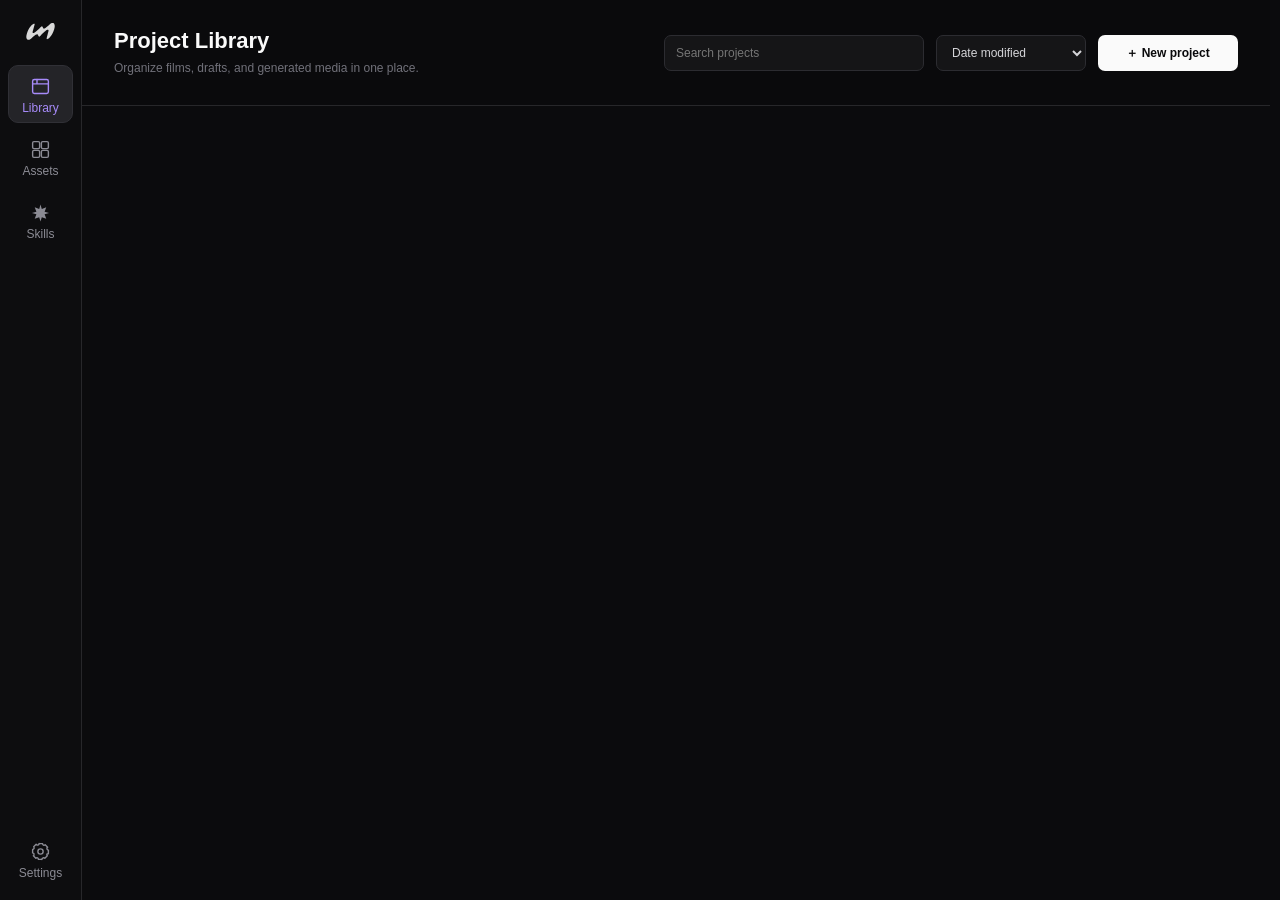
==== commit f144ae71: "Validate YuE plans before publishing" ====
--- a/index.html
+++ b/index.html
@@ -166,16 +166,16 @@
             <textarea class="txt" id="musicLyrics" rows="8" spellcheck="false" aria-label="Lyrics" placeholder="[Verse]&#10;your lines&#10;&#10;[Chorus]&#10;your hook"></textarea>
           </div>
           <div class="generationGrid musicGrid">
-            <div class="field"><label>Structure <span class="info" tabindex="0" role="img" aria-label="About song planning" data-tooltip="Full and Melody use a supplied score. Without a score, instrumental music uses Direct so the complete style brief controls the arrangement.">i</span></label>
+            <div class="field"><label>Structure <span class="info" tabindex="0" role="img" aria-label="About song planning" data-tooltip="Full plans melody and chords; Melody plans melody with free accompaniment; Direct skips symbolic planning. A complete supplied score can be used with Full or Melody.">i</span></label>
               <select class="txt" id="musicPlan"><option value="full" selected>Full plan · score first</option><option value="melody">Melody only</option><option value="off">Off · straight to audio</option></select></div>
             <div class="field"><label>Voice <span class="info" tabindex="0" role="img" aria-label="About the vocal" data-tooltip="YuE 2 has no instrumental mode. This writes an [Instrumental] section and asks for an arrangement with no lead vocal — a style direction, not a switch. Sung words always win.">i</span></label>
               <select class="txt" id="musicVocal"><option value="lead" selected>Lead vocal</option><option value="instrumental">No lead vocal</option></select></div>
             <div class="field"><label>Seed <span class="info" tabindex="0" role="img" aria-label="About the seed" data-tooltip="Same description, lyrics and seed reproduce the same take. New seed, new arrangement.">i</span></label>
               <div class="slider-row"><input class="txt" type="number" id="musicSeed" value="4242" min="0" step="1" inputmode="numeric"><button id="musicRandom" class="btn ghost sm" title="New seed, same song">Random</button></div></div>
           </div>
-          <details class="musicAdvanced"><summary>Advanced</summary><div class="fld musicAbcField"><span>ABC score <em>Optional motif</em></span>
-            <textarea class="txt" id="musicAbc" rows="3" spellcheck="false" aria-label="ABC score" placeholder="X:1&#10;Q:1/4=92&#10;K:Dm&#10;|: d2 f2 e2 c2 :|"></textarea>
-            <small>Use ABC notation when an exact melody or recurring project theme must guide the song.</small>
+          <details class="musicAdvanced"><summary>Advanced</summary><div class="fld musicAbcField"><span>ABC score <em>Optional complete score</em></span>
+            <textarea class="txt" id="musicAbc" rows="3" spellcheck="false" aria-label="ABC score" placeholder="Paste a complete native YuE two-voice ABC score"></textarea>
+            <small>A supplied score replaces YuE's symbolic planning and requires Full or Melody. Use a score exported by YuE and validate edits with its ABC tools.</small>
           </div></details>
           <div id="musicCompile" class="musicCompile" aria-live="polite"></div>
           <div class="composerBar"><button id="musicSkillBtn" class="composerTool">✣ Skills</button><button id="musicClearBtn" class="composerTool">Clear lyrics</button></div>
--- a/style.css
+++ b/style.css
@@ -997,6 +997,7 @@
 #musicGenerationControls .h3Composer{border-color:#3a3a40;box-shadow:0 8px 28px rgba(0,0,0,.2)}
 .modelManagerPane{padding-top:16px}
 .modelManagerPane[data-model-pane=addons] .modelInstallOptions{margin:0;border-top:0}
+.managedModelActions{display:flex;align-items:center;justify-content:flex-end;gap:7px}.managedModelActions .btn{width:auto;min-width:0;min-height:31px;padding:0 10px;white-space:nowrap}.managedModelActions .danger{padding-inline:9px}@media(max-width:760px){.managedModelActions{grid-column:1/-1;justify-self:end}}
 .modelManagerPane[data-model-pane=addons] .loraHead{min-height:44px;margin:0;padding:11px 0;border-bottom:1px solid #27272a}
 #musicGenerationControls,#musicGenerationControls>*{min-width:0;max-width:100%;box-sizing:border-box}
 #musicGenerationControls .fld{min-width:0;box-sizing:border-box}
@@ -1036,3 +1037,4 @@
 .skillPickerPreview:has(.musicSkillThumb){display:grid;place-items:center;overflow:hidden;background:#18181b;border:1px solid #303036}
 .musicSkillThumb{display:grid;width:100%;height:100%;place-items:center;color:#d6a5ff}
 .musicSkillThumb svg{display:block;width:28px;height:28px;overflow:visible;fill:none;stroke:currentColor;stroke-width:1.7;stroke-linecap:round;stroke-linejoin:round}
+.activePromptSkills:has(.activeMusicSkillHead){display:grid;padding:14px 16px;border-bottom:1px solid #27272a;background:#121214}.activeMusicSkillHead{display:flex;align-items:flex-start;justify-content:space-between;gap:12px}.activeMusicSkillHead>span{display:grid;gap:3px}.activeMusicSkillHead b{color:#e4e4e7;font-size:12px}.activeMusicSkillHead small{color:#8b8b94;font-size:10px}.activeMusicSkillHead button{width:26px;height:26px;border-radius:6px;color:#8b8b94}.activeMusicSkillHead button:hover{background:#27272a;color:#fff}.activePromptSkills>p{margin:5px 0 10px!important;color:#a1a1aa!important;font-size:11px!important;line-height:1.45}.activePromptSkills>label{display:grid;gap:6px;color:#8b8b94;font-size:10px;font-weight:650}.activePromptSkills>label textarea{min-height:58px!important;max-height:100px!important;padding:9px 10px!important;border:1px solid #34343a!important;border-radius:7px!important;background:#18181b!important;font-size:11px!important}.skillUseWhen{display:grid;gap:5px;margin:14px 0;padding:12px;border:1px solid #303036;border-radius:8px;background:#151517}.skillUseWhen>span{color:#71717a;font-size:9px;font-weight:700;letter-spacing:.08em;text-transform:uppercase}.skillUseWhen p{margin:0!important;color:#d4d4d8!important;font-size:12px!important;line-height:1.5}.skillPreviewPair img{display:block;width:100%;height:100%;min-width:0;object-fit:cover;background:#09090b}
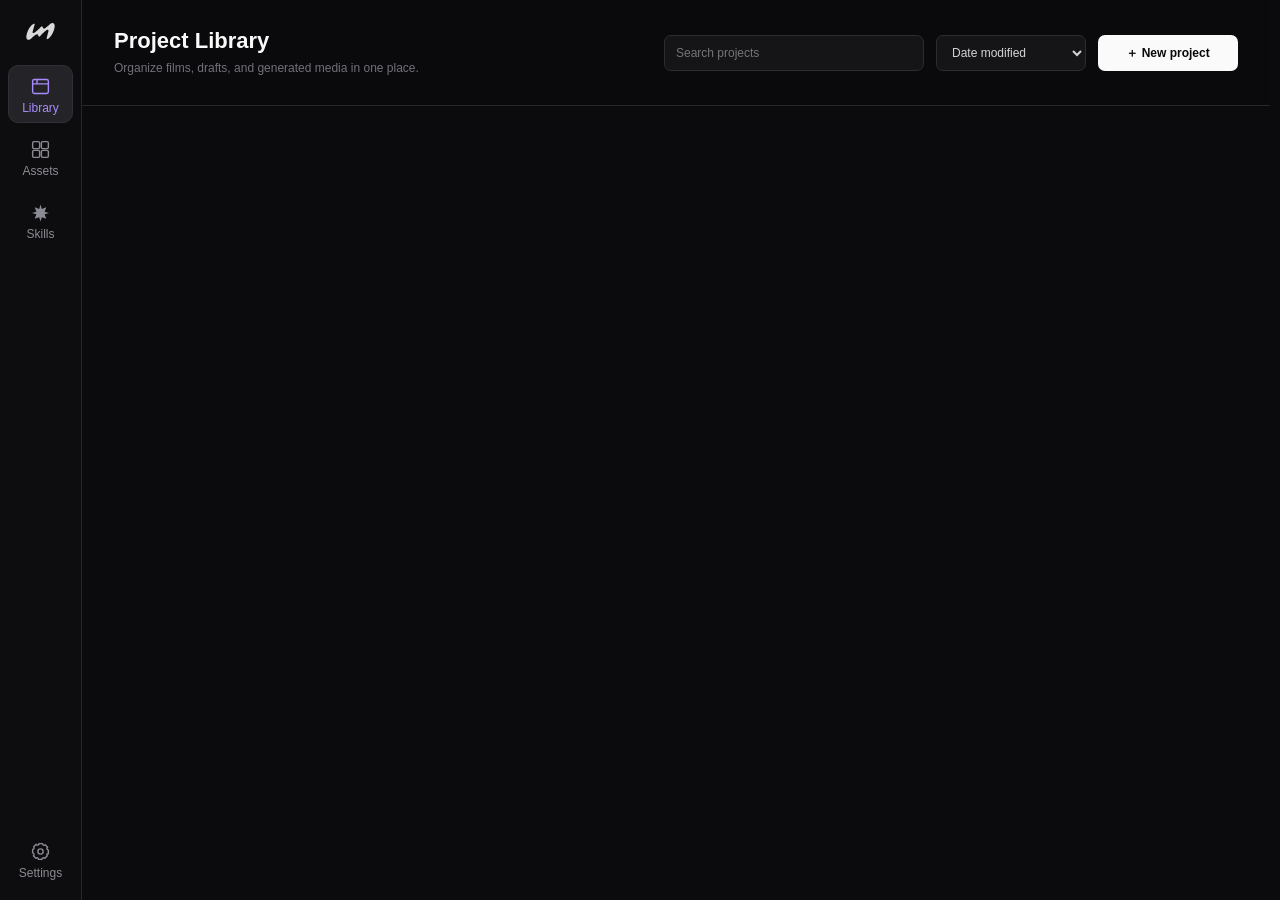
==== commit a7d13f9d: "Recover H3MLX backend and Qwen Image integration Restore the tracked patch and five new source files" ====
--- a/index.html
+++ b/index.html
@@ -4,10 +4,11 @@
 <meta charset="utf-8">
 <meta name="viewport" content="width=device-width, initial-scale=1">
 <title>OpenMagia</title>
+<link rel="icon" href="favicon.svg" type="image/svg+xml">
 <link rel="preconnect" href="https://fonts.googleapis.com">
 <link rel="preconnect" href="https://fonts.gstatic.com" crossorigin>
 <link href="https://fonts.googleapis.com/css2?family=Fraunces:opsz,wght@9..144,400;9..144,500;9..144,600&family=Figtree:wght@400;500;600;700&display=swap" rel="stylesheet">
-<link rel="stylesheet" href="style.css?v=20260905-cast-picker-2">
+<link rel="stylesheet" href="style.css?v=20260923-music-composer-v1">
 </head>
 <body>
 
@@ -54,8 +55,8 @@
         <div id="timecode">00:00.000 <small>/ 00:00.000</small></div>
         <div class="spacer"></div>
         <button class="tbtn" id="pluginsBtn" title="Plugins" aria-label="Open plugins"><svg viewBox="0 0 24 24" fill="none" stroke="currentColor" stroke-width="1.8" aria-hidden="true"><path d="M8.5 3.5v4h-4v4a2.5 2.5 0 1 0 0 5v4h4v-2a2.5 2.5 0 1 1 5 0v2h4v-4h2a2.5 2.5 0 1 0 0-5h-2v-4h-4v-2a2.5 2.5 0 1 0-5 0v2"/></svg></button>
-        <div class="tlabel">LOOP</div>
-        <button class="tbtn" id="loopBtn" title="Loop playback"><svg viewBox="0 0 24 24" fill="none" stroke="currentColor" stroke-width="2"><path d="M17 2l4 4-4 4"/><path d="M3 11V9a4 4 0 014-4h14M7 22l-4-4 4-4"/><path d="M21 13v2a4 4 0 01-4 4H3"/></svg></button>
+        <button class="tbtn" id="loopBtn" title="Loop the whole timeline" aria-label="Loop timeline" aria-pressed="false"><svg viewBox="0 0 24 24" fill="none" stroke="currentColor" stroke-width="2"><path d="M17 2l4 4-4 4"/><path d="M3 11V9a4 4 0 014-4h14M7 22l-4-4 4-4"/><path d="M21 13v2a4 4 0 01-4 4H3"/></svg><span>Loop</span></button>
+        <button class="tbtn" id="programOutputBtn" title="Open clean preview for OBS">Preview ↗</button>
         <div class="tlabel" style="margin-left:4px">MUTE</div>
         <button class="tbtn" id="muteBtn" title="Mute all audio"><svg viewBox="0 0 24 24" fill="none" stroke="currentColor" stroke-width="2"><path d="M11 5L6 9H2v6h4l5 4zM23 9l-6 6M17 9l6 6"/></svg></button>
       </div>
@@ -112,13 +113,18 @@
       <div class="chead generateTypeHead"><h3>Generate</h3><label><span>Type</span><select id="genType" class="txt" aria-label="Generation type"><option value="video" selected>Video</option><option value="storyboard">Storyboard</option><option value="image">Image (Beta)</option><option value="music">Music</option></select></label></div>
       <div class="generateScroll">
       <div id="generationTypeNotice" class="generationTypeNotice" hidden></div>
+      <label id="imageModelRow" hidden>Image model<select id="imageModel" class="txt"><option value="h3">MiniMax H3 · still frame</option><option value="qwen-image">Qwen-Image-2.1-Turbo</option></select></label>
       <div id="videoGenerationControls">
-      <section class="projectStyleCard">
-        <div class="projectStyleTop"><div><span class="scopeLabel">DIRECTION</span></div><div class="styleActions"><button id="projectStyleToggle" class="transitionToggle on" type="button" role="switch" aria-checked="true" aria-label="Use shared instructions"><span></span></button></div></div>
-        <textarea class="txt" id="genStyle" placeholder="Instructions shared by every generated scene."></textarea>
-        <div class="styleComposerBar"><button id="styleRefineBtn" class="composerTool refineAction">✦ Refine</button></div>
+      <section class="projectStyleCard" id="sharedStyleDetails">
+        <button class="projectStyleTop" id="sharedStyleExpand" type="button" aria-expanded="false" aria-controls="sharedStyleBody"><span><span class="scopeLabel">SHARED STYLE</span><small>Applied to every scene</small></span><svg class="sharedStyleChevron" viewBox="0 0 16 16" aria-hidden="true"><path d="m4 6 4 4 4-4"/></svg></button>
+        <div class="projectStyleBody" id="sharedStyleBody" hidden>
+          <p>Project-wide visual rules only. Write this scene’s action in the main prompt below.</p>
+          <textarea class="txt" id="genStyle" placeholder="Optional stable look: medium, palette, lighting, lenses, materials, and details that must stay consistent…"></textarea>
+          <div class="styleComposerBar"><button id="styleRefineBtn" class="composerTool refineAction" type="button">✦ Refine</button></div>
+        </div>
       </section>
       <section class="h3Composer">
+        <label class="composerPromptLabel" for="genPrompt"><span>PROMPT</span></label>
         <div id="activePromptSkills" class="activePromptSkills"></div>
         <textarea class="txt" id="genPrompt" placeholder="Describe the scene, action, camera, dialogue or visible text…"></textarea>
         <div class="composerContext"><div id="genChars" class="contextChips"></div><button id="castPickerBtn" class="contextAdd">＋ Add cast</button><div id="genRefs" class="referenceChips"></div><button id="referencePickerBtn" class="contextAdd">＋ Add references</button><div class="sourceContext"><button id="sourcePickerBtn" class="contextAdd">＋ Continue frame from media</button><button id="sourceClearBtn" aria-label="Remove opening reference">×</button></div></div>
@@ -155,10 +161,12 @@
            seed. There is deliberately no length, tempo, key, reference-audio or
            negative-prompt field here, because the model has no such argument. -->
       <div id="musicGenerationControls" hidden>
-        <section class="projectStyleCard">
+        <section class="projectStyleCard musicDirectionCard">
           <div class="projectStyleTop"><div><span class="scopeLabel">DIRECTION</span><small id="musicRuntimeHint">YuE 2 composer</small></div></div>
-          <textarea class="txt" id="musicPrompt" placeholder="Describe the song: genre, instruments, vocal character, language, intended tempo…"></textarea>
-          <div class="styleComposerBar"><button id="musicRefineBtn" class="composerTool refineAction">✦ Refine</button></div>
+          <div class="musicDirectionBody">
+            <textarea class="txt" id="musicPrompt" placeholder="Describe the song: genre, instruments, vocal character, language, intended tempo…"></textarea>
+            <div class="styleComposerBar"><button id="musicRefineBtn" class="composerTool refineAction">✦ Refine</button></div>
+          </div>
         </section>
         <section class="h3Composer">
           <div class="activePromptSkills" id="activeMusicSkill"></div>
@@ -166,6 +174,8 @@
             <textarea class="txt" id="musicLyrics" rows="8" spellcheck="false" aria-label="Lyrics" placeholder="[Verse]&#10;your lines&#10;&#10;[Chorus]&#10;your hook"></textarea>
           </div>
           <div class="generationGrid musicGrid">
+            <div class="field"><label>Adapter <span class="info" tabindex="0" role="img" aria-label="About music adapters" data-tooltip="Optionally apply one YuE 2 LoRA to this song. The selection is saved with the song.">i</span></label>
+              <div class="slider-row"><select class="txt" id="musicLora"><option value="">None · Base YuE 2</option></select><button id="musicLoraAdd" class="btn ghost sm" type="button">Add…</button></div></div>
             <div class="field"><label>Structure <span class="info" tabindex="0" role="img" aria-label="About song planning" data-tooltip="Full plans melody and chords; Melody plans melody with free accompaniment; Direct skips symbolic planning. A complete supplied score can be used with Full or Melody.">i</span></label>
               <select class="txt" id="musicPlan"><option value="full" selected>Full plan · score first</option><option value="melody">Melody only</option><option value="off">Off · straight to audio</option></select></div>
             <div class="field"><label>Voice <span class="info" tabindex="0" role="img" aria-label="About the vocal" data-tooltip="YuE 2 has no instrumental mode. This writes an [Instrumental] section and asks for an arrangement with no lead vocal — a style direction, not a switch. Sung words always win.">i</span></label>
@@ -228,25 +238,25 @@
   <aside class="sheetPanel timelineMagiaPanel" role="dialog" aria-modal="true" aria-labelledby="timelineMagiaTitle">
     <div class="sheetHead"><div><h2 id="timelineMagiaTitle">Magia</h2><p>Polish the timeline with editable effects.</p></div><button id="timelineMagiaClose" class="sheetClose" aria-label="Close">×</button></div>
     <div class="sheetPanelBody timelineMagiaBody">
-      <section class="timelineMagiaRecipes"><div class="timelineMagiaRecipeHead"><span><strong>Editing recipe</strong><small>Replaces previous preset settings in the chosen scope. Unchecked types restore their pre-preset values.</small></span><button id="timelineMagiaExampleToggle" type="button">View recipe notes</button></div><div id="timelineMagiaRecipeList" class="timelineMagiaRecipeList">
-        <button data-magia-recipe="subtle" class="on">Subtle</button><button data-magia-recipe="narrative">Narrative</button><button data-magia-recipe="social">Social</button><button data-magia-recipe="cinematic">Cinematic</button><button data-magia-recipe="audio-first">Audio-first</button>
-      </div><p id="timelineMagiaApplied" class="timelineMagiaApplied" hidden></p></section>
-      <label>Direction<textarea id="timelineMagiaDirection" class="txt" placeholder="Optional mood, rhythm, or editing direction…"></textarea></label>
-      <label>Apply to<select id="timelineMagiaScope" class="txt"><option value="timeline">Entire timeline</option><option value="selected">Selected clip</option></select></label>
-      <div class="timelineMagiaSkillGroup"><h3>Picture</h3><div class="timelineMagiaSkills" aria-label="Picture editing skills">
-        <label><input type="checkbox" data-timeline-magia-option="transitions" checked><span><strong>Transitions</strong><small>Blend compatible clip edges.</small></span></label>
-        <label><input type="checkbox" data-timeline-magia-option="transforms" checked><span><strong>Motion & reframing</strong><small>Compose zoom, drift, and position.</small></span></label>
-        <label><input type="checkbox" data-timeline-magia-option="color" checked><span><strong>Color</strong><small>Balance clips into one look.</small></span></label>
-        <label><input type="checkbox" data-timeline-magia-option="overlays" checked><span><strong>Overlays</strong><small>Place and soften overlay clips.</small></span></label>
+      <input id="timelineMagiaMode" type="hidden" value="stack">
+      <label>Apply to<select id="timelineMagiaScope" class="txt"><option value="timeline">Entire timeline</option><option value="selected">Selected clip</option></select><small id="timelineMagiaScopeHint" class="magiaFieldHint"></small></label>
+      <section class="timelineMagiaRecipes"><label for="timelineMagiaRecipe">Treatment</label><select id="timelineMagiaRecipe" class="txt"><option value="subtle">Subtle polish</option><option value="narrative">Narrative flow</option><option value="social">Social energy</option><option value="cinematic">Cinematic</option><option value="audio-first">Audio-first clarity</option></select><button id="timelineMagiaExampleToggle" type="button" class="sheetFolderBack">View treatment details</button></section>
+      <label>Tell Magia what you want<textarea id="timelineMagiaDirection" class="txt" placeholder="For example: calm pacing, longer fades, warm color, and gentle motion…"></textarea><small class="magiaFieldHint">Optional. Describe the mood, rhythm, transitions, picture, or sound you want.</small></label>
+      <section class="magiaOptions"><div class="magiaOptionsHead"><div><strong>Effects</strong><small id="magiaOptionsCount">None selected</small></div><div><button id="timelineMagiaSelectAll" type="button">Select all</button><button id="timelineMagiaClearAll" type="button">Clear</button></div></div><div class="timelineMagiaSkillGroup"><h3>Picture</h3><div class="timelineMagiaSkills" aria-label="Picture editing skills">
+        <label><input type="checkbox" data-timeline-magia-option="transitions"><span><strong>Transitions</strong><small>Blend compatible clip edges.</small></span></label>
+        <label><input type="checkbox" data-timeline-magia-option="transforms"><span><strong>Motion & reframing</strong><small>Stack a transform lane on each clip.</small></span></label>
+        <label><input type="checkbox" data-timeline-magia-option="color"><span><strong>Color</strong><small>Balance clips into one look.</small></span></label>
+        <label><input type="checkbox" data-timeline-magia-option="overlays"><span><strong>Cutaway overlays</strong><small>Add brief full-frame visual accents.</small></span></label>
       </div></div>
       <div class="timelineMagiaSkillGroup"><h3>Rhythm</h3><div class="timelineMagiaSkills oneColumn" aria-label="Rhythm editing skills">
-        <label><input type="checkbox" data-timeline-magia-option="pacing" checked><span><strong>Pacing</strong><small>Tighten gaps and preserve legal clip timing.</small></span></label>
+        <label><input type="checkbox" data-timeline-magia-option="pacing"><span><strong>Pacing</strong><small>Tighten gaps and preserve legal clip timing.</small></span></label>
       </div></div>
       <div class="timelineMagiaSkillGroup"><h3>Sound</h3><div class="timelineMagiaSkills" aria-label="Sound editing skills">
-        <label><input type="checkbox" data-timeline-magia-option="audio" checked><span><strong>Edge fades</strong><small>Smooth audio at clip boundaries.</small></span></label>
-        <label><input type="checkbox" data-timeline-magia-option="audio_cleanup" checked><span><strong>Voice cleanup</strong><small>Reduce steady noise and control speech dynamics.</small></span></label>
-        <label><input type="checkbox" data-timeline-magia-option="loudness" checked><span><strong>Loudness</strong><small>Target consistent programme level and safe peaks.</small></span></label>
+        <label><input type="checkbox" data-timeline-magia-option="audio"><span><strong>Edge fades</strong><small>Smooth audio at clip boundaries.</small></span></label>
+        <label><input type="checkbox" data-timeline-magia-option="audio_cleanup"><span><strong>Voice cleanup</strong><small>Export only · reduce noise and control speech dynamics.</small></span></label>
+        <label><input type="checkbox" data-timeline-magia-option="loudness"><span><strong>Loudness</strong><small>Export only · normalize programme level and peaks.</small></span></label>
       </div></div>
+      </section>
       <div id="timelineMagiaPlan" class="timelineMagiaPlan" aria-live="polite"></div>
       <section id="timelineMagiaExamples" class="timelineMagiaExamples" hidden></section>
     </div>
@@ -463,7 +473,8 @@
 <div id="toast"></div>
 <input type="file" id="importFile" accept="video/*,image/*" multiple style="display:none">
 <input type="file" id="charFile" accept="image/*" style="display:none">
-
-<script src="app.js?v=20260905-cast-picker-2"></script>
+<input type="file" id="musicLoraFile" accept=".zip,application/zip" style="display:none">
+
+<script src="app.js?v=20261004-h3mlx-progress-v3"></script>
 </body>
 </html>
--- a/style.css
+++ b/style.css
@@ -201,10 +201,11 @@
 .clip.audio .wave::before,.clip.audio .wave::after{content:"";position:absolute;z-index:2;top:0;bottom:0;pointer-events:none}
 .clip.audio .wave::before{left:0;width:var(--fade-in);background:linear-gradient(90deg,rgba(8,40,22,.86),transparent)}
 .clip.audio .wave::after{right:0;width:var(--fade-out);background:linear-gradient(90deg,transparent,rgba(8,40,22,.86))}
+.clip.audio .wave::before,.clip.audio .wave::after{display:none}
 .clip .trim{position:absolute;top:0;bottom:0;width:8px;cursor:ew-resize;z-index:3}
 .clip .trim.l{left:0}.clip .trim.r{right:0}
 .clip .trim::after{content:"";position:absolute;top:50%;width:3px;height:16px;border-radius:2px;background:rgba(255,255,255,.5);transform:translateY(-50%);opacity:0;transition:.12s}
-.clip:hover .trim::after{opacity:1}
+.clip:hover .trim::after,.clip.sel .trim::after{opacity:1}.clip .trim.l::after{left:2px}.clip .trim.r::after{right:2px}
 .clip .mflag{position:absolute;top:4px;right:6px;font-size:10px;color:#fff;opacity:.85;pointer-events:none}
 .clip .trbadge{position:absolute;left:-1px;top:0;bottom:0;width:5px;background:linear-gradient(180deg,#FFD27A,var(--accent));pointer-events:none}
 #playhead{position:absolute;top:0;bottom:0;width:2px;background:var(--accent);z-index:20;pointer-events:none;box-shadow:0 0 8px rgba(217,90,59,.6)}
@@ -393,9 +394,10 @@
 #toast{background:#18181b;color:#fafafa;border:1px solid #3f3f46;box-shadow:0 16px 42px rgba(0,0,0,.55)}#toast.ok,#toast.err{color:#fafafa}
 
 /* MiniMax-style H3 composer */
-.projectStyleCard{margin:2px 0 12px;padding:11px;border:1px solid #2d2d32;border-radius:10px;background:#131315}.projectStyleTop{display:flex;align-items:center;justify-content:space-between;gap:10px}.projectStyleTop>div{display:grid;gap:3px;min-width:0}.scopeLabel{font-size:12px;font-weight:750;letter-spacing:.1em;color:#71717a}.projectStyleTop button{padding:5px 8px;border-radius:6px;background:#222226;color:#d4d4d8;font-size:12px}.projectStyleCard textarea{min-height:52px;margin-top:9px;font-size:12px;line-height:1.45}
-.projectStyleCard.styleOff{border-color:#27272a}.projectStyleCard.styleOff #genStyle{color:#71717a;opacity:.62}.styleActions #projectStyleToggle{flex:0 0 auto}.styleActions #projectStyleToggle[hidden]{display:none!important}.styleComposerBar{display:flex;align-items:center;gap:5px;margin:9px -11px -11px;padding:8px 11px;border-top:1px solid #27272a}.styleComposerBar #styleRefineBtn{min-height:27px;height:27px;padding:5px 8px;border:1px solid #34343a;border-radius:6px;background:#1d1d21;color:#a1a1aa;font:500 12px/1 var(--font)}.styleComposerBar #styleRefineBtn:hover{border-color:#52525b;color:#fff}
+.projectStyleCard{margin:2px 0 12px;border:1px solid #2d2d32;border-radius:10px;background:#131315}.projectStyleTop{display:flex;width:100%;min-height:62px;align-items:center;justify-content:space-between;gap:10px;padding:11px;color:#71717a;text-align:left}.projectStyleTop>span:first-child{display:grid;gap:3px}.projectStyleTop small{color:#71717a;font-size:10px;font-weight:500;letter-spacing:0}.projectStyleTop:hover{color:#d4d4d8}.projectStyleCard.expanded .projectStyleTop{border-bottom:1px solid #27272a}.sharedStyleChevron{display:block;flex:0 0 16px;width:16px;height:16px;align-self:center;fill:none;stroke:currentColor;stroke-linecap:round;stroke-linejoin:round;stroke-width:1.8;transform-origin:50% 50%;transition:transform .15s ease}.projectStyleCard.expanded .sharedStyleChevron{transform:rotate(180deg)}.projectStyleBody{padding:0 11px 11px}.projectStyleBody>p{margin:9px 0 0!important;color:#71717a!important;font-size:10px!important;line-height:1.45}.scopeLabel{font-size:12px;font-weight:750;letter-spacing:.1em;color:currentColor}.projectStyleCard textarea{min-height:52px;margin-top:9px;font-size:12px;line-height:1.45}
+.styleComposerBar{display:flex;align-items:center;gap:5px;margin:9px -11px -11px;padding:8px 11px;border-top:1px solid #27272a}.styleComposerBar .refineAction{min-height:27px;height:27px;padding:5px 8px;border:1px solid #34343a;border-radius:6px;background:#1d1d21;color:#a1a1aa;font:500 12px/1 var(--font)}.styleComposerBar .refineAction:hover{border-color:#52525b;color:#fff}
 .h3Composer{position:relative;border:1px solid #3a3a40;border-radius:13px;background:#151517;box-shadow:0 8px 28px rgba(0,0,0,.2);overflow:hidden}.h3Composer:focus-within{border-color:#626269;box-shadow:0 0 0 2px rgba(124,92,255,.12)}.h3Composer textarea{min-height:132px!important;max-height:280px;border:0!important;border-radius:0;background:transparent!important;padding:14px 14px 6px;font-size:13px;box-shadow:none!important}.activePromptSkills{display:flex;gap:6px;flex-wrap:wrap;padding:10px 10px 0}.activePromptSkills:empty{display:none}.activeSkillChip{display:flex;gap:7px;align-items:center;padding:5px 7px;border-radius:6px;background:#29253d;color:#ddd6fe;font-size:12px}.activeSkillChip b{color:#8b8797}.composerMeta{display:flex;gap:6px;padding:5px 11px 7px;color:#71717a;font-size:12px}.composerMeta span{padding:3px 5px;border:1px solid #2d2d32;border-radius:5px}.composerBar{display:flex;align-items:center;gap:5px;padding:8px;border-top:1px solid #27272a}.composerTool{padding:7px 9px;border-radius:7px;color:#b4b4bc;font-size:12px}.composerTool:hover{background:#27272a;color:#fff}.composerSend{width:34px;height:34px;border-radius:50%;background:#f4f4f5;color:#18181b;font-size:20px;font-weight:700;display:grid;place-items:center}.composerSend:hover{background:#fff;transform:translateY(-1px)}
+.composerPromptLabel{display:flex;align-items:baseline;justify-content:space-between;gap:8px;padding:11px 13px 0;color:#71717a}.composerPromptLabel span{font-size:12px;font-weight:750;letter-spacing:.1em}.h3Composer .composerPromptLabel+ .activePromptSkills{padding-top:8px}
 .generationOptions{margin-top:20px;padding-top:17px;border-top:1px solid #27272a}.sectionLabel{margin-bottom:14px;color:#71717a;font-size:12px;font-weight:750;letter-spacing:.11em;text-transform:uppercase}.generationOptions>.field{margin-bottom:17px}.generationOptions>.field:last-child{margin-bottom:0}
 #composerPicker{position:fixed;inset:0;z-index:75;visibility:hidden;overflow:hidden;pointer-events:none}#composerPicker.on{visibility:visible;pointer-events:auto}#composerPicker.on .sheetScrim{opacity:1}.pickerPanel{position:absolute;right:0;top:0;bottom:0;width:min(480px,94vw);padding:22px;background:#111113;border-left:1px solid #27272a;box-shadow:-16px 0 48px rgba(0,0,0,.38);transform:translateX(100%);transition:transform .22s ease;display:flex;flex-direction:column;gap:14px}#composerPicker.on .pickerPanel{transform:translateX(0)}#composerPickerSearch{height:38px}.pickerPanel>.filterTabs{padding:0}.pickerList{display:flex;flex-direction:column;gap:6px;overflow:auto;padding-bottom:22px}.pickerRow{width:100%;display:grid;grid-template-columns:34px minmax(0,1fr) auto;align-items:center;gap:11px;padding:11px;border:1px solid transparent;border-radius:9px;text-align:left;color:#d4d4d8}.pickerRow:hover:not(:disabled){background:#1c1c20;border-color:#303036}.pickerRow.on{background:rgba(124,92,255,.11);border-color:#5b4aaa}.pickerRow:disabled{opacity:.45;cursor:not-allowed}.pickerIcon{width:32px;height:32px;display:grid;place-items:center;border-radius:7px;background:#27272a;color:#a78bfa}.pickerRow>span:nth-child(2){display:grid;gap:4px;min-width:0}.pickerRow strong{font-size:12px;color:#f4f4f5}.pickerRow strong code{margin-left:5px;color:#8b8b94;font-size:12px}.pickerRow small{color:#8b8b94;font-size:12px;line-height:1.4;white-space:nowrap;overflow:hidden;text-overflow:ellipsis}.pickerRow em{color:#71717a;font-size:12px;font-style:normal;text-transform:uppercase;letter-spacing:.06em}
 
@@ -441,6 +443,7 @@
 
 /* The project toolbar belongs to an opened project, not workspace libraries. */
 body:not(.project-open){grid-template-rows:0 minmax(0,1fr) var(--timeline-h)}body:not(.project-open)>header{display:none}body:not(.project-open) #gallery,body:not(.project-open) .hubView{top:0}
+body:not(.project-open) #playhead{display:none}
 
 /* User-sized prompt surfaces */
 .projectStyleCard #genStyle{box-sizing:border-box;min-height:72px;max-height:50vh;resize:vertical!important;overflow:auto}.h3Composer #genPrompt{box-sizing:border-box;min-height:150px!important;max-height:70vh!important;resize:vertical!important;overflow:auto!important}.projectStyleCard #genStyle::-webkit-resizer,.h3Composer #genPrompt::-webkit-resizer{background:linear-gradient(135deg,transparent 50%,#71717a 52%,#71717a 60%,transparent 62%)}
@@ -486,7 +489,7 @@
 #undoBtn svg{width:17px;height:17px;fill:none;stroke:currentColor;stroke-width:1.8;stroke-linecap:round;stroke-linejoin:round}.keyframeControl:focus-within label{color:#ddd6fe}.keyframeControl input:focus{outline:none;border-color:#7c5cff!important;box-shadow:0 0 0 3px rgba(124,92,255,.2)!important;background:#211d31}.keyframePoint.editing{border-color:#51466f}
 
 /* Icon-only clip inspector sub-navigation. */
-#inspBody.clipInspector{display:flex;flex-direction:column;gap:0}.clipInspectorIdentity{padding:16px 0 12px}.clipInspectorIdentity .t{overflow:hidden;color:#f4f4f5;font-size:15px;font-weight:650;line-height:1.3;text-overflow:ellipsis;white-space:nowrap}.clipInspectorIdentity .d{margin-top:4px;color:#71717a;font-size:12px}.clipInspector>.field{margin:0 0 10px}.clipInspectorTabs{position:sticky;top:53px;z-index:9;order:-1;display:grid;grid-template-columns:repeat(6,minmax(38px,1fr));gap:4px;margin:-14px -14px 0;padding:7px 14px;border-bottom:1px solid #27272a;background:#0d0d0f;box-shadow:0 8px 16px rgba(0,0,0,.14)}.clipInspectorTabs button{display:grid;place-items:center;min-width:38px;height:38px;padding:0;border:1px solid transparent;border-radius:7px;color:#71717a}.clipInspectorTabs button:hover{background:#18181b;color:#d4d4d8}.clipInspectorTabs button.on{border-color:#51466f;background:#29253d;color:#c4b5fd}.clipInspectorTabs button:focus-visible{outline:2px solid #7c5cff;outline-offset:1px}.clipInspectorTabs svg{width:19px;height:19px;fill:none;stroke:currentColor;stroke-width:1.65;stroke-linecap:round;stroke-linejoin:round}.clipInspectorPanels{min-height:180px}.clipInspectorPanel{padding:15px 0 4px}.clipInspectorPanel[hidden]{display:none}.clipInspectorPanel>.field{margin:0 0 16px;padding:0 0 16px;border-bottom:1px solid #27272a}.clipInspectorPanel>.field:last-child{border-bottom:0}.clipInspectorPanel .colorEffects,.clipInspectorPanel .keyframeField,.clipInspectorPanel .audioFadeField{padding:0 0 16px;border-width:0 0 1px;border-radius:0;background:transparent}.clipInspectorPanel .colorEffectsHead small,.clipInspectorPanel .keyframeHead small,.clipInspectorPanel .zoomAmountNote,.clipInspectorPanel .audioFadeNote{display:none}.inspectorComingRow{display:flex;align-items:center;justify-content:space-between;min-height:48px;border-bottom:1px solid #27272a;color:#d4d4d8;font-size:12px}.inspectorComingRow b{color:#71717a;font-size:11px;font-weight:600}.clipInspectorPanel[data-clip-panel="clip"] .btn{width:100%;justify-content:center}
+#inspBody.clipInspector{display:flex;flex-direction:column;gap:0}.clipInspectorIdentity{padding:16px 0 12px}.clipInspectorIdentity .t{overflow:hidden;color:#f4f4f5;font-size:15px;font-weight:650;line-height:1.3;text-overflow:ellipsis;white-space:nowrap}.clipInspectorIdentity .d{margin-top:4px;color:#71717a;font-size:12px}.clipInspector>.field{margin:0 0 10px}.clipInspectorTabs{position:sticky;top:53px;z-index:9;order:-1;display:grid;grid-template-columns:repeat(6,minmax(38px,1fr));gap:4px;margin:-14px -14px 0;padding:7px 14px;border-bottom:1px solid #27272a;background:#0d0d0f;box-shadow:0 8px 16px rgba(0,0,0,.14)}.clipInspectorTabs button{display:grid;place-items:center;min-width:38px;height:38px;padding:0;border:1px solid transparent;border-radius:7px;color:#71717a}.clipInspectorTabs button:hover{background:#18181b;color:#d4d4d8}.clipInspectorTabs button.on{border-color:#51466f;background:#29253d;color:#c4b5fd}.clipInspectorTabs button:focus-visible{outline:2px solid #7c5cff;outline-offset:1px}.clipInspectorTabs svg{width:19px;height:19px;fill:none;stroke:currentColor;stroke-width:1.65;stroke-linecap:round;stroke-linejoin:round}.clipInspectorPanels{min-height:180px}.clipInspectorPanel{padding:15px 0 4px}.clipInspectorPanel[hidden]{display:none}.clipInspectorPanel>.field{margin:0 0 16px;padding:0 0 16px;border-bottom:1px solid #27272a}.clipInspectorPanel>.field:last-child{border-bottom:0}.clipInspectorPanel .colorEffects,.clipInspectorPanel .keyframeField,.clipInspectorPanel .audioFadeField{padding:0 0 16px;border-width:0 0 1px;border-radius:0;background:transparent}.clipInspectorPanel .colorEffectsHead small,.clipInspectorPanel .keyframeHead small,.clipInspectorPanel .zoomAmountNote,.clipInspectorPanel .audioFadeNote{display:none}.inspectorComingRow{display:flex;align-items:center;justify-content:space-between;min-height:48px;border-bottom:1px solid #27272a;color:#d4d4d8;font-size:12px}.inspectorComingRow b{color:#71717a;font-size:11px;font-weight:600}.clipInspectorPanel[data-clip-panel="clip"]>.field>.btn{width:100%;justify-content:center}.audioFadeRail{border-top-color:rgba(196,181,253,.45)}.audioFadeRail .audioKeyframe::before{background:#c4b5fd}.audioFadeRail .keyframeLabel{padding-left:7px}
 .clipInspectorPanel .colorSectionLabel{display:none}
 .clipInspectorPanel .colorEffectsHead{margin-bottom:18px}
 .brandLogo{display:block;width:31px;height:31px;aspect-ratio:1/1;object-fit:contain;flex:0 0 31px}.sideBrand{min-height:38px;padding-left:6px!important}.nav-collapsed .brandLogo{width:31px;height:31px}
@@ -549,7 +552,8 @@
 
 /* Resizable, renameable lane headers and one circular destructive language. */
 .tlhead>.nm{cursor:grab!important;user-select:none}.tlhead>.nm:active{cursor:grabbing!important}
-.tlhead{flex:0 0 var(--lane-head-w,128px)!important;width:var(--lane-head-w,128px)!important;min-width:var(--lane-head-w,128px)!important;max-width:var(--lane-head-w,128px)!important;padding-right:13px!important}.tlhead .nm{max-width:none!important;cursor:text}.tlhead .ctl{align-items:center}.tlhead .ctl button{border-radius:50%!important}.tlhead .ctl .laneRemove{width:20px!important;height:20px!important;flex-basis:20px!important;font-size:13px!important}.laneHeaderResize{position:absolute;z-index:8;right:-5px;top:0;width:10px!important;height:100%!important;border:0!important;border-radius:0!important;background:transparent!important;cursor:ew-resize!important}.laneHeaderResize::after{content:"";position:absolute;right:4px;top:15%;bottom:15%;width:1px;background:#3f3f46}.laneHeaderResize:hover::after,.resizing-lane-headers .laneHeaderResize::after{width:2px;background:#7c5cff}.resizing-lane-headers,.resizing-lane-headers *{cursor:ew-resize!important;user-select:none!important}.projectDelete{width:20px!important;height:20px!important;border-radius:50%!important;font-size:13px!important;right:7px!important;top:7px!important}
+.tlhead{z-index:30;isolation:isolate;flex:0 0 var(--lane-head-w,128px)!important;width:var(--lane-head-w,128px)!important;min-width:var(--lane-head-w,128px)!important;max-width:var(--lane-head-w,128px)!important;padding-right:13px!important}.tlhead .nm{max-width:none!important;cursor:text}.tlhead .ctl{align-items:center}.tlhead .ctl button{border-radius:50%!important}.tlhead .ctl .laneRemove{width:20px!important;height:20px!important;flex-basis:20px!important;font-size:13px!important}.laneHeaderResize{position:absolute;z-index:8;right:-5px;top:0;width:10px!important;height:100%!important;border:0!important;border-radius:0!important;background:transparent!important;cursor:ew-resize!important}.laneHeaderResize::after{content:"";position:absolute;right:4px;top:15%;bottom:15%;width:1px;background:#3f3f46}.laneHeaderResize:hover::after,.resizing-lane-headers .laneHeaderResize::after{width:2px;background:#7c5cff}.resizing-lane-headers,.resizing-lane-headers *{cursor:ew-resize!important;user-select:none!important}.projectDelete{width:20px!important;height:20px!important;padding:0!important;border-radius:50%!important;font-size:13px!important;line-height:1!important;right:7px!important;top:7px!important}.projectDelete span{display:block;line-height:1;transform:translateY(-1px)}
+#playhead{z-index:40}
 .castPickerThumb{overflow:hidden;padding:0!important}.castPickerThumb img{width:100%;height:100%;display:block;object-fit:cover}.castDetailRefs{display:grid;grid-template-columns:repeat(3,minmax(0,1fr));gap:8px;margin:14px 0}.castDetailRefs figure{overflow:hidden;border:1px solid #303036;border-radius:8px;background:#09090b}.castDetailRefs img{display:block;width:100%;aspect-ratio:1/1;object-fit:cover}.castDetailRefs figcaption{padding:5px;color:#71717a;font-size:12px;text-align:center}.castIdentityLabel{display:flex;align-items:center;justify-content:space-between;gap:10px;margin:4px 0 6px;color:#d4d4d8;font-size:12px;font-weight:650}.castIdentityLabel small{color:#71717a;font-size:12px;font-weight:500}.castIdentityLabel+textarea{min-height:120px;resize:vertical}.castModelNote{margin:7px 0 12px!important;color:#71717a!important;font-size:12px!important}.castDetailActions{display:block;margin-bottom:8px}.castDetailActions .btn{width:100%}.castDetailActions button:disabled{opacity:.55;cursor:wait}
 .detail-open .pickerDetail.castReferenceEditor{display:flex;flex-direction:column;overflow:hidden;padding:0 2px 2px}.castReferenceBody{flex:1;min-height:0;overflow-y:auto;padding:2px 7px 18px 2px;scrollbar-gutter:stable}.castReferenceIntro{margin:6px 0 14px!important}.castRefOption{position:relative;overflow:hidden;min-width:0;border:1px solid #303036;border-radius:9px;background:#0d0d0f;color:#a1a1aa;text-align:left}.castRefOption:hover{border-color:#57575f}.castRefOption.on{border-color:#7c5cff;box-shadow:inset 0 0 0 1px #7c5cff;background:rgba(124,92,255,.08)}.castRefOption img{display:block;width:100%;aspect-ratio:1/1;object-fit:cover}.castRefOption span{display:block;overflow:hidden;padding:7px 9px;white-space:nowrap;text-overflow:ellipsis;font-size:12px}.castRefOption b{position:absolute;right:7px;top:7px;display:grid;width:21px;height:21px;place-items:center;border-radius:999px;background:#7c5cff;color:#fff;font-size:12px;box-shadow:0 2px 8px rgba(0,0,0,.35)}.castRefOption:not(.on) b{display:none}.castReferenceFoot{flex:0 0 auto;display:grid;grid-template-columns:auto minmax(0,1fr);gap:9px;padding:15px 2px 0;border-top:1px solid #2b2b30;background:#111113}.castReferenceFoot .btn{min-height:44px}.castReferenceFoot .primary{justify-content:flex-start;text-align:left}
 .referenceChips{display:contents}.referenceChip{display:inline-flex;align-items:center;gap:6px;max-width:190px;height:34px;padding:3px 7px 3px 3px;border:1px solid #4c416e;border-radius:7px;background:#242035;color:#ddd6fe;font-size:12px}.referenceChip img{width:27px;height:27px;border-radius:5px;object-fit:cover}.referenceChip span{overflow:hidden;white-space:nowrap;text-overflow:ellipsis}.referenceChip b{color:#8b8797;font-size:12px}.referenceChip:hover{border-color:#7c5cff;background:#2b2542}.referenceUpload{width:100%;margin-bottom:4px}.pickerPanel:has(.referenceUpload) .filterTabs{display:block}
@@ -837,6 +841,7 @@
 .timelineMagiaSkillGroup{display:grid;gap:8px}.timelineMagiaSkillGroup h3{margin:0;color:#8f8f98;font-size:10px;font-weight:700;letter-spacing:.09em;text-transform:uppercase}.timelineMagiaSkills.oneColumn{grid-template-columns:1fr}.timelineMagiaSkills.oneColumn>label{min-height:68px}
 .timelineMagiaDirectionNote{margin:10px 0 0;color:#c4b5fd;font-size:11.5px;line-height:1.45}
 .timelineMagiaRecipes{display:grid;gap:9px}.timelineMagiaRecipeHead{display:flex;align-items:flex-end;justify-content:space-between;gap:12px}.timelineMagiaRecipeHead span{display:grid;gap:2px}.timelineMagiaRecipeHead button{padding:0;border:0;background:none;color:#92929b;font-size:10.5px;text-decoration:underline;text-underline-offset:3px;cursor:pointer}.timelineMagiaRecipes small{color:#85858e;font-size:11px}.timelineMagiaRecipeList{display:flex;flex-wrap:wrap;gap:6px}.timelineMagiaRecipeList button{padding:6px 9px;border:1px solid #34343a;border-radius:999px;background:#18181b;color:#a1a1aa;font-size:10.5px}.timelineMagiaRecipeList button.on{border-color:#66666f;background:#29292e;color:#f4f4f5}.timelineMagiaApplied{margin:1px 0 0;color:#8f8f98;font-size:11px}.timelineMagiaExamples{padding:12px 13px;border:1px solid #303036;border-radius:9px;background:#161618}.timelineMagiaExamples b{font-size:11.5px}.timelineMagiaExamples p{margin:4px 0 0;color:#9999a2;font-size:11px;line-height:1.5}
+.timelineMagiaBody select{min-width:0;overflow:hidden;padding-right:34px;text-overflow:ellipsis;white-space:nowrap}.magiaFieldHint{overflow:hidden;color:#85858e;font-size:11px;font-weight:450;line-height:1.45;text-overflow:ellipsis;white-space:nowrap}.magiaOptions{display:grid;gap:14px;padding-top:3px;border-top:1px solid #2c2c31}.magiaOptionsHead{display:flex;align-items:center;justify-content:space-between;gap:12px}.magiaOptionsHead>div{display:flex;align-items:baseline;gap:8px}.magiaOptionsHead strong{font-size:13px}.magiaOptionsHead small{color:#8f8f98;font-size:11px}.magiaOptionsHead button{padding:4px 7px;border:0;background:none;color:#a78bfa;font-size:11px;cursor:pointer}.magiaOptionsHead button:hover{color:#c4b5fd}
 #magiaSheet{position:fixed;inset:0;z-index:150;visibility:hidden;pointer-events:none}#magiaSheet.on{visibility:visible;pointer-events:auto}#magiaSheet .sheetScrim{position:absolute;inset:0;opacity:0;background:rgba(0,0,0,.58);transition:opacity .2s}#magiaSheet.on .sheetScrim{opacity:1}#magiaSheet .magiaPanel{width:min(560px,94vw);transform:translateX(100%)}#magiaSheet.on .magiaPanel{transform:translateX(0)}.magiaBody label{display:grid;gap:7px;color:#d4d4d8;font-size:12px;font-weight:650}.magiaIdea textarea{min-height:190px;resize:vertical;line-height:1.55}.magiaFieldLabel{display:block;margin-bottom:8px;color:#d4d4d8;font-size:12px;font-weight:650}.magiaContext{display:flex;min-height:34px;align-items:center;gap:6px;flex-wrap:wrap}.magiaContext span{padding:6px 8px;border:1px solid #514476;border-radius:7px;background:#29243b;color:#ddd6fe;font-size:11px}.magiaContext small{color:#71717a;font-size:11px}.magiaContextActions{display:flex;gap:7px;margin-top:9px}.magiaContextActions .btn{min-height:34px;padding:0 10px;font-size:11px}.magiaOptimize{padding:14px;border:1px solid #34343a;border-radius:10px;background:#18181b}.magiaPlan{min-height:18px;margin:0;color:#8b8b94;font-size:11px}.magiaPanel .sheetFoot{display:grid;grid-template-columns:auto minmax(0,1fr);gap:9px}.magiaPanel .sheetFoot .btn{min-height:44px}.magiaPanel .sheetFoot .btn.primary{text-align:left}
 
 /* Plugin manager and isolated plugin runner */
@@ -855,6 +860,7 @@
 /* Inspector is the tab title; the content starts directly with useful state. */
 #inspBody.sceneInspector{display:flex;flex-direction:column;gap:0;padding:4px 2px 14px}
 .sceneInspector>.field{margin:0 0 20px}.sceneInspector>.field>label{display:block;margin:0 0 9px;color:#d4d4d8;font-size:12px;font-weight:650}
+.inspectorFieldHeading{display:flex;align-items:center;justify-content:space-between;gap:12px;margin:0 0 9px}.sceneInspector>.field>.inspectorFieldHeading>label{margin:0;color:#d4d4d8;font-size:12px;font-weight:650}.inspectorCopyBtn{min-width:48px;padding:3px 8px;border:1px solid #3f3f46;border-radius:6px;background:#18181b;color:#a1a1aa;font-size:11px;font-weight:650}.inspectorCopyBtn:hover{border-color:#62558a;color:#e4e4e7}.inspectorCopyBtn.copied{border-color:#3f8062;color:#9fe0ba}
 .sceneInspector .scenePromptField{padding-top:3px}.sceneInspector .sceneSourcePrompt{box-sizing:border-box;min-height:150px;max-height:280px;padding:12px 13px;line-height:1.55;overflow-y:auto;overflow-anchor:none;resize:vertical}
 .sceneInspector .promptProvenance{margin-top:-9px;padding:0 1px}.sceneInspector .promptProvenance summary{padding:7px 0;color:#8b8b94}.sceneInspector .promptProvenance[open] summary{color:#d4d4d8}.sceneInspector .promptProvenance pre{margin:4px 0 8px;max-height:240px;padding:12px;background:#141416;color:#a1a1aa}
 .sceneInspector .promptCompileMeta{margin:-3px 0 20px;padding-top:2px;line-height:1.55}
@@ -1012,8 +1018,14 @@
 
 /* Music follows the same full-width control rhythm as Video. */
 #musicGenerationControls .h3Composer{overflow:hidden}
+#musicGenerationControls .musicDirectionCard .projectStyleTop>div{display:grid;gap:3px;min-width:0}
+#musicGenerationControls .musicDirectionBody{padding:0 11px 11px}
+#musicGenerationControls .musicDirectionBody #musicPrompt{min-height:118px;margin-top:9px;padding:13px 14px}
+#musicGenerationControls .musicDirectionBody .styleComposerBar{margin-top:9px}
 #musicGenerationControls .musicLyricsField,#musicGenerationControls .musicAbcField{width:auto;margin:0;padding:16px 18px;box-sizing:border-box}
 #musicGenerationControls .musicLyricsField{border-bottom:1px solid #27272a}
+#musicGenerationControls #musicLyrics{min-height:220px!important;margin-top:10px;padding:13px 14px!important;border:1px solid #34343a!important;border-radius:8px!important;background:#111113!important;outline:none;resize:vertical}
+#musicGenerationControls #musicLyrics:focus{border-color:#6256a3!important;box-shadow:0 0 0 2px rgba(124,92,255,.14)!important}
 #musicGenerationControls .musicGrid{display:grid;grid-template-columns:1fr;gap:16px;margin:0;padding:16px 18px;border-bottom:1px solid #27272a}
 #musicGenerationControls .musicGrid .field{display:grid;gap:8px;margin:0;min-width:0}
 #musicGenerationControls .musicGrid .field>label{display:flex;align-items:center;gap:7px;margin:0;color:#a1a1aa;font-size:12px;font-weight:650}
@@ -1038,3 +1050,14 @@
 .musicSkillThumb{display:grid;width:100%;height:100%;place-items:center;color:#d6a5ff}
 .musicSkillThumb svg{display:block;width:28px;height:28px;overflow:visible;fill:none;stroke:currentColor;stroke-width:1.7;stroke-linecap:round;stroke-linejoin:round}
 .activePromptSkills:has(.activeMusicSkillHead){display:grid;padding:14px 16px;border-bottom:1px solid #27272a;background:#121214}.activeMusicSkillHead{display:flex;align-items:flex-start;justify-content:space-between;gap:12px}.activeMusicSkillHead>span{display:grid;gap:3px}.activeMusicSkillHead b{color:#e4e4e7;font-size:12px}.activeMusicSkillHead small{color:#8b8b94;font-size:10px}.activeMusicSkillHead button{width:26px;height:26px;border-radius:6px;color:#8b8b94}.activeMusicSkillHead button:hover{background:#27272a;color:#fff}.activePromptSkills>p{margin:5px 0 10px!important;color:#a1a1aa!important;font-size:11px!important;line-height:1.45}.activePromptSkills>label{display:grid;gap:6px;color:#8b8b94;font-size:10px;font-weight:650}.activePromptSkills>label textarea{min-height:58px!important;max-height:100px!important;padding:9px 10px!important;border:1px solid #34343a!important;border-radius:7px!important;background:#18181b!important;font-size:11px!important}.skillUseWhen{display:grid;gap:5px;margin:14px 0;padding:12px;border:1px solid #303036;border-radius:8px;background:#151517}.skillUseWhen>span{color:#71717a;font-size:9px;font-weight:700;letter-spacing:.08em;text-transform:uppercase}.skillUseWhen p{margin:0!important;color:#d4d4d8!important;font-size:12px!important;line-height:1.5}.skillPreviewPair img{display:block;width:100%;height:100%;min-width:0;object-fit:cover;background:#09090b}
+
+/* Performance transport and a quieter Magia workflow. */
+#loopBtn,#programOutputBtn{width:auto;min-width:64px;gap:7px;padding:0 10px;flex-shrink:0;font-size:12px}
+#loopBtn.on{background:#6652c9;color:white;box-shadow:inset 0 0 0 1px #a99aef}
+.magiaOptions{border-top:1px solid #34343a;border-bottom:1px solid #34343a;padding:14px 0}
+.magiaOptions summary{cursor:pointer;font-size:13px;font-weight:650}.magiaOptions summary span{float:right;color:#a1a1aa;font-weight:400}
+.magiaOptions[open] summary{margin-bottom:16px}.magiaOptions .timelineMagiaSkillGroup{margin-top:14px}
+.magiaOptions .timelineMagiaSkills{display:flex;flex-direction:column;gap:0}
+.magiaOptions .timelineMagiaSkills>label{min-height:0;padding:9px 0;border:0;border-radius:0;background:none}
+.magiaOptions .timelineMagiaSkills small{margin-top:2px}.timelineMagiaBody>p.effectStatus{margin:0;line-height:1.5}
+#timelineMagiaStack:empty{display:none}#timelineMagiaStack h3{font-size:13px}.timelineMagiaRecipes>label{font-size:12px;font-weight:650}
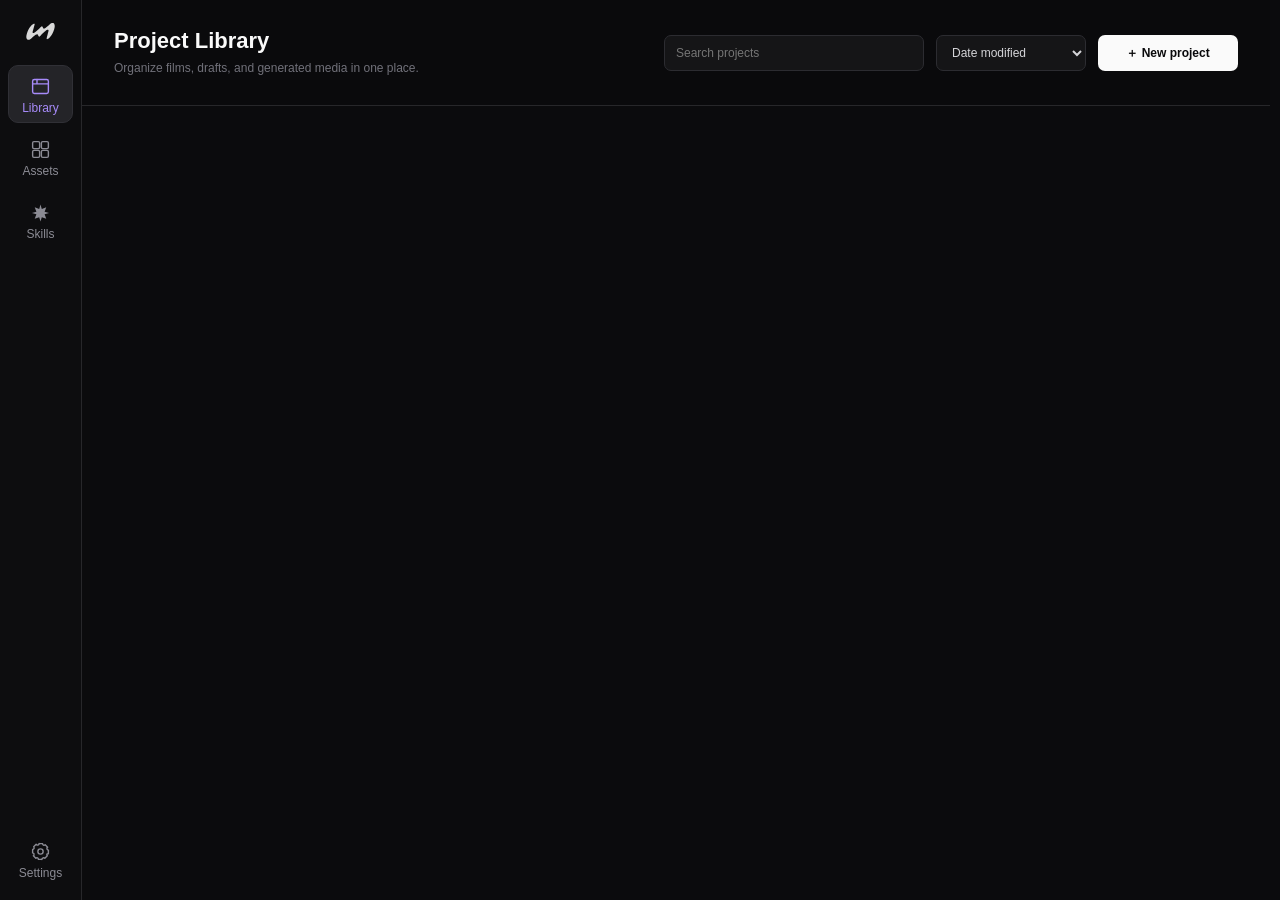
==== commit 62d2490b: "Add isolated FastVideo MLX backend, compact generation controls and measured five-second comparisons" ====
--- a/index.html
+++ b/index.html
@@ -8,7 +8,7 @@
 <link rel="preconnect" href="https://fonts.googleapis.com">
 <link rel="preconnect" href="https://fonts.gstatic.com" crossorigin>
 <link href="https://fonts.googleapis.com/css2?family=Fraunces:opsz,wght@9..144,400;9..144,500;9..144,600&family=Figtree:wght@400;500;600;700&display=swap" rel="stylesheet">
-<link rel="stylesheet" href="style.css?v=20260923-music-composer-v1">
+<link rel="stylesheet" href="style.css?v=20261026-fastvideo-v2">
 </head>
 <body>
 
@@ -113,16 +113,9 @@
       <div class="chead generateTypeHead"><h3>Generate</h3><label><span>Type</span><select id="genType" class="txt" aria-label="Generation type"><option value="video" selected>Video</option><option value="storyboard">Storyboard</option><option value="image">Image (Beta)</option><option value="music">Music</option></select></label></div>
       <div class="generateScroll">
       <div id="generationTypeNotice" class="generationTypeNotice" hidden></div>
-      <label id="imageModelRow" hidden>Image model<select id="imageModel" class="txt"><option value="h3">MiniMax H3 · still frame</option><option value="qwen-image">Qwen-Image-2.1-Turbo</option></select></label>
+      <div id="modelCapabilityNotice" class="modelCapabilityNotice" role="status" hidden></div>
+      <div id="imageModelRow" class="imageModelField field" hidden><label for="imageModel">Model</label><select id="imageModel" class="txt"><option value="h3">MiniMax H3 · still frame</option><option value="qwen-image">Qwen-Image-2.1-Turbo</option></select></div>
       <div id="videoGenerationControls">
-      <section class="projectStyleCard" id="sharedStyleDetails">
-        <button class="projectStyleTop" id="sharedStyleExpand" type="button" aria-expanded="false" aria-controls="sharedStyleBody"><span><span class="scopeLabel">SHARED STYLE</span><small>Applied to every scene</small></span><svg class="sharedStyleChevron" viewBox="0 0 16 16" aria-hidden="true"><path d="m4 6 4 4 4-4"/></svg></button>
-        <div class="projectStyleBody" id="sharedStyleBody" hidden>
-          <p>Project-wide visual rules only. Write this scene’s action in the main prompt below.</p>
-          <textarea class="txt" id="genStyle" placeholder="Optional stable look: medium, palette, lighting, lenses, materials, and details that must stay consistent…"></textarea>
-          <div class="styleComposerBar"><button id="styleRefineBtn" class="composerTool refineAction" type="button">✦ Refine</button></div>
-        </div>
-      </section>
       <section class="h3Composer">
         <label class="composerPromptLabel" for="genPrompt"><span>PROMPT</span></label>
         <div id="activePromptSkills" class="activePromptSkills"></div>
@@ -131,6 +124,14 @@
         <input id="referenceFile" type="file" accept="image/*,audio/wav,audio/mpeg,audio/mp4,audio/aac,audio/flac,audio/ogg,.opus" multiple hidden>
         <div class="composerMeta"><span id="composerMode">T2VA</span><span id="composerRefs">0 / 9 references</span><span id="composerDuration">2.3s</span></div>
         <div class="composerBar"><button id="modelPickerBtn" class="composerTool">▣ Models · H3</button><button id="promptSkillBtn" class="composerTool">✣ Skills</button><button id="guideBtn" class="composerTool refineAction">✦ Refine</button></div>
+      </section>
+      <section class="optionalStyle" id="sharedStyleDetails">
+        <button class="composerTool optionalStyleToggle" id="sharedStyleExpand" type="button" aria-expanded="false" aria-controls="sharedStyleBody"><span>Shared style</span><svg class="sharedStyleChevron" viewBox="0 0 16 16" aria-hidden="true"><path d="m4 6 4 4 4-4"/></svg></button>
+        <div class="projectStyleBody" id="sharedStyleBody" hidden>
+          <label class="optionalStyleEnabled"><input id="sharedStyleEnabled" type="checkbox"> Apply to this project</label>
+          <textarea class="txt" id="genStyle" placeholder="Optional stable look: medium, palette, lighting, lenses, materials, and details that must stay consistent…"></textarea>
+          <div class="styleComposerBar"><button id="styleRefineBtn" class="composerTool refineAction" type="button">✦ Refine</button></div>
+        </div>
       </section>
       <section class="generationOptions">
         <div class="generationGroup">
@@ -289,7 +290,7 @@
 
 <section class="hubView" id="assetCenter" aria-hidden="true">
   <div class="hubHead"><div class="hubTitle"><h1>Asset Center</h1><p>Reusable assets and their project assignments.</p></div><div class="hubHeadActions"><input id="assetSearch" class="hubSearch" placeholder="Search assets"><button class="btn primary hubPrimary" id="assetImport">＋ Import</button></div></div>
-  <div class="filterTabs"><button class="on" data-asset-filter="all">All</button><button data-asset-filter="image">Images</button><button data-asset-filter="video">Video</button></div>
+  <div class="filterTabs"><button class="on" data-asset-filter="all">All</button><button data-asset-filter="image">Images</button><button data-asset-filter="video">Video</button><button data-asset-filter="audio">Audio</button></div>
   <div id="assetProjectFilters" class="projectFilterRow"></div>
   <div id="assetCenterGrid" class="hubGrid"></div>
 </section>
@@ -394,11 +395,13 @@
     </header>
     <main class="storyboardBody">
       <section class="storyboardShared storyboardStyleSection">
-        <div class="storyboardSectionHead"><div><h2>Shared instructions</h2></div></div>
-        <textarea id="storyboardStyle" class="txt" placeholder="Describe the stable world, identity, materials, camera language, lighting, and details that must not change."></textarea>
+        <button id="storyboardStyleExpand" class="composerTool optionalStyleToggle" type="button" aria-expanded="false" aria-controls="storyboardStyleBody">Shared style <span aria-hidden="true">⌄</span></button>
+        <div id="storyboardStyleBody" hidden><label class="optionalStyleEnabled"><input id="storyboardStyleEnabled" type="checkbox"> Apply to every scene</label>
+        <textarea id="storyboardStyle" class="txt" placeholder="Describe the stable world, identity, materials, camera language, lighting, and details that must not change."></textarea></div>
       </section>
       <section class="storyboardPromptsSection">
-        <div class="storyboardSectionHead"><div><h2>Scenes</h2><p>Each scene inherits the shared instructions. Scene 2 onward can continue from the previous scene.</p></div><div class="storyboardSceneHeadActions"><button id="storyboardMagia" class="btn magiaButton"><svg viewBox="0 0 24 24" aria-hidden="true"><path d="m15 4 5 5L8 21l-5-5L15 4Z"></path><path d="m6 14 5 5"></path><path d="M6 3v4M4 5h4M19 15v4M17 17h4"></path></svg><span>Magia</span></button><button id="storyboardAdd" class="btn ghost">＋ Add scene</button></div></div>
+        <div class="storyboardSectionHead"><div><h2>Scenes</h2><p>Shared style applies when enabled. Scenes can continue from the previous scene.</p></div><div class="storyboardSceneHeadActions"><button id="storyboardMagia" class="btn magiaButton"><svg viewBox="0 0 24 24" aria-hidden="true"><path d="m15 4 5 5L8 21l-5-5L15 4Z"></path><path d="m6 14 5 5"></path><path d="M6 3v4M4 5h4M19 15v4M17 17h4"></path></svg><span>Magia</span></button><button id="storyboardAdd" class="btn ghost">＋ Add scene</button></div></div>
+        <div id="storyboardModelCapability" class="modelCapabilityNotice" role="status" hidden></div>
         <div id="storyboardScenes" class="storyboardScenes"></div>
       </section>
       <section class="storyboardShared storyboardOutputSection">
@@ -475,6 +478,6 @@
 <input type="file" id="charFile" accept="image/*" style="display:none">
 <input type="file" id="musicLoraFile" accept=".zip,application/zip" style="display:none">
 
-<script src="app.js?v=20261004-h3mlx-progress-v3"></script>
+<script src="app.js?v=20261026-fastvideo-v2"></script>
 </body>
 </html>
--- a/style.css
+++ b/style.css
@@ -1061,3 +1061,19 @@
 .magiaOptions .timelineMagiaSkills>label{min-height:0;padding:9px 0;border:0;border-radius:0;background:none}
 .magiaOptions .timelineMagiaSkills small{margin-top:2px}.timelineMagiaBody>p.effectStatus{margin:0;line-height:1.5}
 #timelineMagiaStack:empty{display:none}#timelineMagiaStack h3{font-size:13px}.timelineMagiaRecipes>label{font-size:12px;font-weight:650}
+
+/* Native dialog stays usable when embedded browsers suppress window.prompt. */
+#newProjectDialog{position:fixed;inset:0;margin:auto;max-height:calc(100dvh - 40px);overflow:auto;width:min(420px,calc(100vw - 40px));box-sizing:border-box;padding:26px;border:1px solid #34343a;border-radius:16px;background:#18181b;color:#f4f4f5;box-shadow:0 24px 90px #0008}
+#newProjectDialog::backdrop{background:#0009}#newProjectDialog h2{margin:0 0 24px;font-size:20px}#newProjectDialog label{display:block;margin-bottom:8px;font-size:13px;color:#a1a1aa}#newProjectDialog input{width:100%;box-sizing:border-box}#newProjectDialog .newProjectActions{display:flex;justify-content:flex-end;gap:10px;margin-top:20px}#newProjectDialog .newProjectError{color:#fca5a5;font-size:13px;min-height:0;margin:12px 0 0}#newProjectDialog .newProjectError:empty{display:none}
+
+
+/* Compact asset transport stays below the centered artwork. */
+.assetAudioPreview{position:relative;display:grid;place-items:center;padding:0;background:#111014}.assetAudioArt{position:absolute;inset:0;display:grid;place-items:center}.assetAudioArt .musicSkillGlyph{font-size:44px}.assetAudioControls{position:absolute;left:14px;right:14px;bottom:10px;display:flex;align-items:center;gap:10px;padding:0;height:30px;color:#a1a1aa}.assetAudioPlay{display:grid;place-items:center;width:30px;height:30px;flex:0 0 30px;padding:0;background:transparent;border:0;border-radius:6px;color:#e4e4e7;font-size:13px;cursor:pointer}.assetAudioPlay:hover{background:#ffffff12}.assetAudioPlay:focus-visible{outline:2px solid #a78bfa}.assetAudioControls input{flex:1;min-width:0;height:3px;accent-color:#bda5ff;cursor:pointer}.assetAudioTime{font-size:11px;min-width:38px;text-align:right;font-variant-numeric:tabular-nums}.assetAudioPreview audio[hidden]{display:none}
+
+.assetVideoPreview{position:relative;padding-bottom:40px;background:#0d0d10}.assetVideoPreview>video{width:100%;height:100%;object-fit:contain}.assetVideoPreview .assetAudioControls{bottom:5px}.assetAssignmentsLabel{font-size:10px;color:#71717a;margin:14px 0 7px}.assetAssignments{margin-top:0}
+
+.continuityFixToggle{display:flex!important;align-items:center;gap:10px;margin:15px 0!important;color:#e4e4e7!important}.continuityFixToggle input{width:16px!important;height:16px;accent-color:#a78bfa}.continuityIssue pre{white-space:pre-wrap;overflow-wrap:anywhere;font:12px/1.6 var(--font);color:#d4d4d8;background:#111113;padding:14px;border-radius:8px;margin:10px 0}.continuityIssue summary{cursor:pointer;color:#a1a1aa;font-size:12px}
+
+.modelCapabilityNotice{display:flex;align-items:center;flex-wrap:wrap;gap:6px 10px;margin:4px 0 12px;padding:0;color:var(--muted,#a1a1aa);font-size:12px;line-height:1.5;font-weight:400}.modelCapabilityNotice .btn{margin:0;padding:2px 0;min-height:24px;border:0;background:none;color:inherit;font-size:12px;text-decoration:underline;text-underline-offset:3px}.modelCapabilityNotice[hidden]{display:none}
+
+.optionalStyle{margin:10px 0 16px}.optionalStyleToggle{display:inline-flex;align-items:center;gap:8px;font-size:12px}.optionalStyleToggle svg{width:12px;height:12px;fill:none;stroke:currentColor;stroke-width:1.5}.optionalStyle .projectStyleBody{padding:10px 0 0;border:0}.optionalStyleEnabled{display:flex;align-items:center;gap:7px;font-size:12px;color:#a1a1aa;margin:10px 0}.optionalStyle textarea{min-height:90px;width:100%}.imageModelField{margin:4px 0 14px;display:grid;gap:7px}.imageModelField select{width:100%;font-size:12px;min-height:34px;background:#1d1d21;border:1px solid #34343a;border-radius:7px;padding:7px 10px}.storyboardStyleSection{background:none;border:0;padding:0}.generateFooter[hidden],.imageModelField[hidden]{display:none}
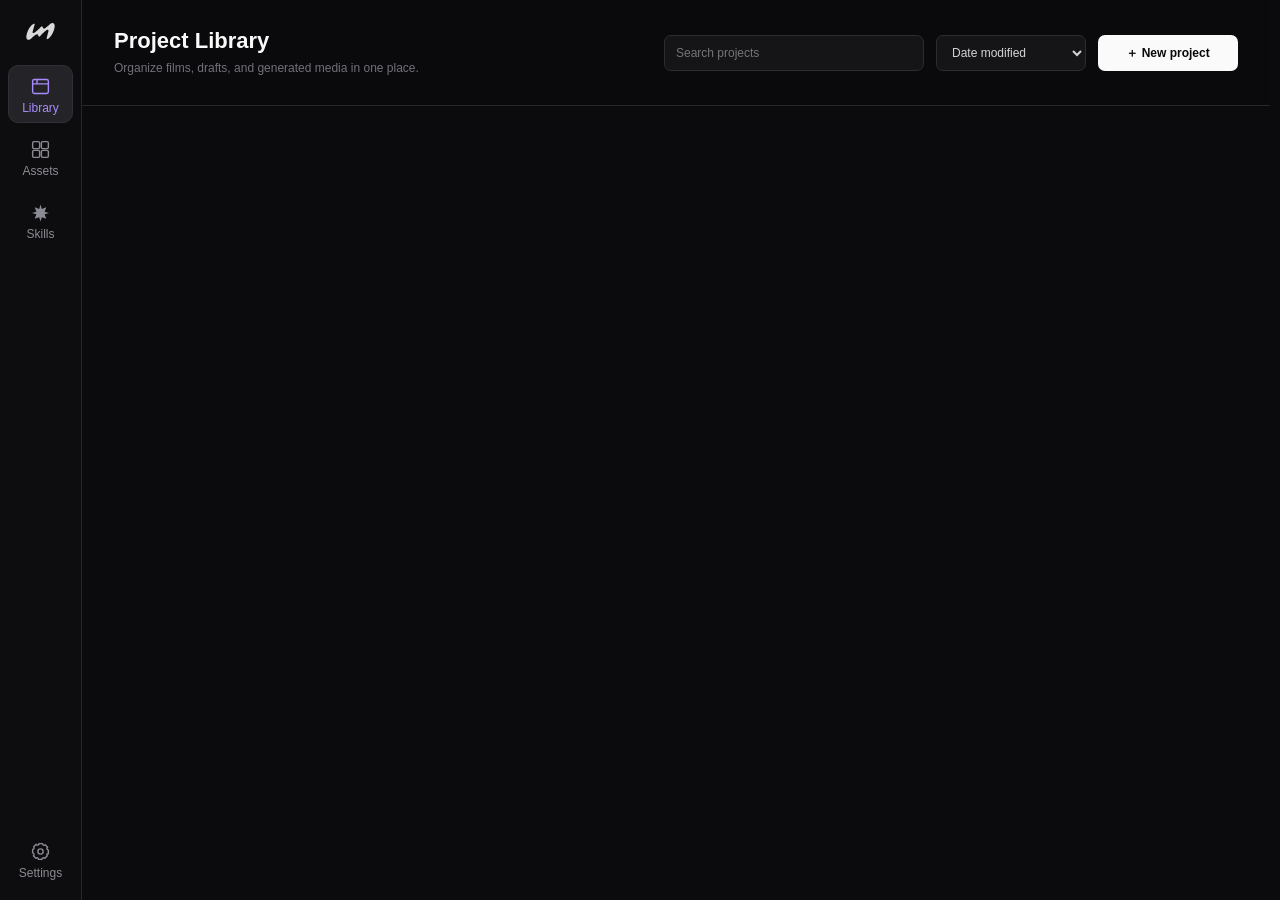
==== commit ade92d4c: "Unify compact control states, center disclosure chevrons and restore the generation card boundary" ====
--- a/index.html
+++ b/index.html
@@ -8,7 +8,7 @@
 <link rel="preconnect" href="https://fonts.googleapis.com">
 <link rel="preconnect" href="https://fonts.gstatic.com" crossorigin>
 <link href="https://fonts.googleapis.com/css2?family=Fraunces:opsz,wght@9..144,400;9..144,500;9..144,600&family=Figtree:wght@400;500;600;700&display=swap" rel="stylesheet">
-<link rel="stylesheet" href="style.css?v=20261026-fastvideo-v2">
+<link rel="stylesheet" href="style.css?v=20261026-controls-v3">
 </head>
 <body>
 
@@ -395,7 +395,7 @@
     </header>
     <main class="storyboardBody">
       <section class="storyboardShared storyboardStyleSection">
-        <button id="storyboardStyleExpand" class="composerTool optionalStyleToggle" type="button" aria-expanded="false" aria-controls="storyboardStyleBody">Shared style <span aria-hidden="true">⌄</span></button>
+        <button id="storyboardStyleExpand" class="composerTool optionalStyleToggle" type="button" aria-expanded="false" aria-controls="storyboardStyleBody"><span>Shared style</span><svg class="sharedStyleChevron" viewBox="0 0 16 16" aria-hidden="true"><path d="m4 6 4 4 4-4"/></svg></button>
         <div id="storyboardStyleBody" hidden><label class="optionalStyleEnabled"><input id="storyboardStyleEnabled" type="checkbox"> Apply to every scene</label>
         <textarea id="storyboardStyle" class="txt" placeholder="Describe the stable world, identity, materials, camera language, lighting, and details that must not change."></textarea></div>
       </section>
@@ -478,6 +478,6 @@
 <input type="file" id="charFile" accept="image/*" style="display:none">
 <input type="file" id="musicLoraFile" accept=".zip,application/zip" style="display:none">
 
-<script src="app.js?v=20261026-fastvideo-v2"></script>
+<script src="app.js?v=20261026-controls-v3"></script>
 </body>
 </html>
--- a/style.css
+++ b/style.css
@@ -16,6 +16,7 @@
   --serif:"Fraunces",Georgia,serif;
 }
 *{box-sizing:border-box;margin:0;padding:0}
+[hidden]{display:none!important}
 html,body{width:100%;max-width:100%;height:100%;overflow:hidden}
 body{font-family:var(--font);background:var(--bg);color:var(--ink);display:flex;flex-direction:column;overflow:hidden;-webkit-font-smoothing:antialiased;font-size:14px;line-height:1.5}
 button{font:inherit;color:inherit;background:none;border:0;cursor:pointer}
@@ -396,7 +397,7 @@
 /* MiniMax-style H3 composer */
 .projectStyleCard{margin:2px 0 12px;border:1px solid #2d2d32;border-radius:10px;background:#131315}.projectStyleTop{display:flex;width:100%;min-height:62px;align-items:center;justify-content:space-between;gap:10px;padding:11px;color:#71717a;text-align:left}.projectStyleTop>span:first-child{display:grid;gap:3px}.projectStyleTop small{color:#71717a;font-size:10px;font-weight:500;letter-spacing:0}.projectStyleTop:hover{color:#d4d4d8}.projectStyleCard.expanded .projectStyleTop{border-bottom:1px solid #27272a}.sharedStyleChevron{display:block;flex:0 0 16px;width:16px;height:16px;align-self:center;fill:none;stroke:currentColor;stroke-linecap:round;stroke-linejoin:round;stroke-width:1.8;transform-origin:50% 50%;transition:transform .15s ease}.projectStyleCard.expanded .sharedStyleChevron{transform:rotate(180deg)}.projectStyleBody{padding:0 11px 11px}.projectStyleBody>p{margin:9px 0 0!important;color:#71717a!important;font-size:10px!important;line-height:1.45}.scopeLabel{font-size:12px;font-weight:750;letter-spacing:.1em;color:currentColor}.projectStyleCard textarea{min-height:52px;margin-top:9px;font-size:12px;line-height:1.45}
 .styleComposerBar{display:flex;align-items:center;gap:5px;margin:9px -11px -11px;padding:8px 11px;border-top:1px solid #27272a}.styleComposerBar .refineAction{min-height:27px;height:27px;padding:5px 8px;border:1px solid #34343a;border-radius:6px;background:#1d1d21;color:#a1a1aa;font:500 12px/1 var(--font)}.styleComposerBar .refineAction:hover{border-color:#52525b;color:#fff}
-.h3Composer{position:relative;border:1px solid #3a3a40;border-radius:13px;background:#151517;box-shadow:0 8px 28px rgba(0,0,0,.2);overflow:hidden}.h3Composer:focus-within{border-color:#626269;box-shadow:0 0 0 2px rgba(124,92,255,.12)}.h3Composer textarea{min-height:132px!important;max-height:280px;border:0!important;border-radius:0;background:transparent!important;padding:14px 14px 6px;font-size:13px;box-shadow:none!important}.activePromptSkills{display:flex;gap:6px;flex-wrap:wrap;padding:10px 10px 0}.activePromptSkills:empty{display:none}.activeSkillChip{display:flex;gap:7px;align-items:center;padding:5px 7px;border-radius:6px;background:#29253d;color:#ddd6fe;font-size:12px}.activeSkillChip b{color:#8b8797}.composerMeta{display:flex;gap:6px;padding:5px 11px 7px;color:#71717a;font-size:12px}.composerMeta span{padding:3px 5px;border:1px solid #2d2d32;border-radius:5px}.composerBar{display:flex;align-items:center;gap:5px;padding:8px;border-top:1px solid #27272a}.composerTool{padding:7px 9px;border-radius:7px;color:#b4b4bc;font-size:12px}.composerTool:hover{background:#27272a;color:#fff}.composerSend{width:34px;height:34px;border-radius:50%;background:#f4f4f5;color:#18181b;font-size:20px;font-weight:700;display:grid;place-items:center}.composerSend:hover{background:#fff;transform:translateY(-1px)}
+.h3Composer{position:relative;border:1px solid #3a3a40;border-radius:13px;background:#151517;box-shadow:0 8px 28px rgba(0,0,0,.2);overflow:hidden}.h3Composer:focus-within{border-color:#626269;box-shadow:0 0 0 2px rgba(124,92,255,.12)}.h3Composer textarea{min-height:132px!important;max-height:280px;border:0!important;border-radius:0;background:transparent!important;padding:14px 14px 6px;font-size:13px;box-shadow:none!important}.activePromptSkills{display:flex;gap:6px;flex-wrap:wrap;padding:10px 10px 0}.activePromptSkills:empty{display:none}.activeSkillChip{display:flex;gap:7px;align-items:center;padding:5px 7px;border-radius:6px;background:#29253d;color:#ddd6fe;font-size:12px}.activeSkillChip b{color:#8b8797}.composerMeta{display:flex;gap:6px;padding:5px 11px 7px;color:#71717a;font-size:12px}.composerMeta span{padding:3px 5px;border:1px solid #2d2d32;border-radius:5px}.composerBar{display:flex;flex-wrap:wrap;align-items:center;gap:5px;padding:8px;border-top:1px solid #27272a}.composerTool{display:inline-flex;align-items:center;justify-content:center;gap:5px;flex:0 0 auto;white-space:nowrap;padding:7px 9px;border-radius:7px;color:#b4b4bc;font-size:12px}.composerTool:hover{background:#27272a;color:#fff}.composerSend{width:34px;height:34px;border-radius:50%;background:#f4f4f5;color:#18181b;font-size:20px;font-weight:700;display:grid;place-items:center}.composerSend:hover{background:#fff;transform:translateY(-1px)}
 .composerPromptLabel{display:flex;align-items:baseline;justify-content:space-between;gap:8px;padding:11px 13px 0;color:#71717a}.composerPromptLabel span{font-size:12px;font-weight:750;letter-spacing:.1em}.h3Composer .composerPromptLabel+ .activePromptSkills{padding-top:8px}
 .generationOptions{margin-top:20px;padding-top:17px;border-top:1px solid #27272a}.sectionLabel{margin-bottom:14px;color:#71717a;font-size:12px;font-weight:750;letter-spacing:.11em;text-transform:uppercase}.generationOptions>.field{margin-bottom:17px}.generationOptions>.field:last-child{margin-bottom:0}
 #composerPicker{position:fixed;inset:0;z-index:75;visibility:hidden;overflow:hidden;pointer-events:none}#composerPicker.on{visibility:visible;pointer-events:auto}#composerPicker.on .sheetScrim{opacity:1}.pickerPanel{position:absolute;right:0;top:0;bottom:0;width:min(480px,94vw);padding:22px;background:#111113;border-left:1px solid #27272a;box-shadow:-16px 0 48px rgba(0,0,0,.38);transform:translateX(100%);transition:transform .22s ease;display:flex;flex-direction:column;gap:14px}#composerPicker.on .pickerPanel{transform:translateX(0)}#composerPickerSearch{height:38px}.pickerPanel>.filterTabs{padding:0}.pickerList{display:flex;flex-direction:column;gap:6px;overflow:auto;padding-bottom:22px}.pickerRow{width:100%;display:grid;grid-template-columns:34px minmax(0,1fr) auto;align-items:center;gap:11px;padding:11px;border:1px solid transparent;border-radius:9px;text-align:left;color:#d4d4d8}.pickerRow:hover:not(:disabled){background:#1c1c20;border-color:#303036}.pickerRow.on{background:rgba(124,92,255,.11);border-color:#5b4aaa}.pickerRow:disabled{opacity:.45;cursor:not-allowed}.pickerIcon{width:32px;height:32px;display:grid;place-items:center;border-radius:7px;background:#27272a;color:#a78bfa}.pickerRow>span:nth-child(2){display:grid;gap:4px;min-width:0}.pickerRow strong{font-size:12px;color:#f4f4f5}.pickerRow strong code{margin-left:5px;color:#8b8b94;font-size:12px}.pickerRow small{color:#8b8b94;font-size:12px;line-height:1.4;white-space:nowrap;overflow:hidden;text-overflow:ellipsis}.pickerRow em{color:#71717a;font-size:12px;font-style:normal;text-transform:uppercase;letter-spacing:.06em}
@@ -419,7 +420,7 @@
 /* Generate composer hierarchy */
 #rightCol[data-tab="generate"]{align-content:start}#rightCol[data-tab="generate"]>#generate{box-sizing:border-box;width:100%;max-width:none;margin-top:0!important;align-self:stretch}
 .styleActions{display:flex!important;gap:5px}.styleActions #styleRefineBtn,.styleActions #templateBtn{height:30px;padding:0 10px;background:#222226;border:1px solid #34343a;color:#d4d4d8;border-radius:7px}.styleActions #styleRefineBtn:hover,.styleActions #templateBtn:hover{background:#2b2b30;border-color:#4a4a52;color:#fff}
-.composerContext{display:flex;align-items:center;align-content:flex-start;justify-content:flex-start;gap:6px;flex-wrap:wrap;padding:5px 10px 8px;text-align:left}.contextChips{display:contents}.contextChips button,.contextAdd{min-height:27px;padding:5px 8px;border:1px solid #34343a;border-radius:6px;background:#1d1d21;color:#a1a1aa;font-size:12px}.contextChips button::before{content:"○";margin-right:5px;color:#71717a}.contextChips button.on{background:#29253d;border-color:#51466f;color:#ddd6fe}.contextChips button.on::before{content:"✓";color:#c4b5fd}.contextAdd:hover,.contextChips button:hover{border-color:#52525b;color:#fff}.contextAdd.on{background:#202b2d;border-color:#36565c;color:#b7e2e8}
+.composerContext{display:flex;align-items:center;align-content:flex-start;justify-content:flex-start;gap:6px;flex-wrap:wrap;padding:5px 10px 8px;text-align:left}.contextChips{display:contents}.contextChips button,.contextAdd{display:inline-flex;align-items:center;justify-content:center;white-space:nowrap;min-height:27px;padding:5px 8px;border:1px solid #34343a;border-radius:6px;background:#1d1d21;color:#a1a1aa;font-size:12px}.contextChips button::before{content:"○";margin-right:5px;color:#71717a}.contextChips button.on{background:#29253d;border-color:#51466f;color:#ddd6fe}.contextChips button.on::before{content:"✓";color:#c4b5fd}.contextAdd:hover,.contextChips button:hover{border-color:#52525b;color:#fff}.contextAdd.on{background:#202b2d;border-color:#36565c;color:#b7e2e8}
 .composerContext>button,.composerContext>.sourceContext{flex:0 0 auto}.composerContext .sourceContext{margin-right:auto}
 .sourceContext{display:flex}.sourceContext .contextAdd.on{border-radius:6px 0 0 6px}.sourceContext #sourceClearBtn{display:none;width:26px;border:1px solid #36565c;border-left:0;border-radius:0 6px 6px 0;background:#202b2d;color:#7faab0}.sourceContext #sourceClearBtn.on{display:block}.sourceContext #sourceClearBtn:hover{color:#fff;background:#29383b}
 .generationOptions{container-type:inline-size;margin-top:16px;padding-top:0;border-top:1px solid #27272a}
@@ -758,8 +759,10 @@
 #generate>.chead{flex:0 0 auto}
 .generateScroll{flex:1 1 auto;min-height:0;overflow-x:hidden;overflow-y:auto;padding-bottom:14px}
 .generateFooter{position:relative;z-index:4;flex:0 0 auto;margin:0 -14px;padding:12px 14px;border-top:1px solid #303036;background:#0d0d0f;box-shadow:0 -12px 30px rgba(9,9,11,.72)}
-#generate .h3Composer{border-radius:13px 13px 0 0;margin-bottom:0}
-#generate .generationOptions{margin-top:0;padding:14px;border:1px solid #3a3a40;border-top:0;border-radius:0 0 13px 13px;background:#151517}
+#videoGenerationControls{border:1px solid #3a3a40;border-radius:13px;background:#151517;overflow:hidden}
+#generate #videoGenerationControls .h3Composer{border:0;border-radius:0;margin-bottom:0;box-shadow:none!important}
+#videoGenerationControls:focus-within{border-color:#6256a3}
+#generate .generationOptions{margin-top:0;padding:14px;border:0;border-top:1px solid #27272a;border-radius:0;background:transparent}
 .generatePrimary{display:flex;width:100%;min-height:46px;align-items:center;justify-content:space-between;margin:0;padding:0 16px;border-radius:9px;background:#f4f4f5;color:#18181b;font-size:13px;font-weight:750;text-align:left}
 .generatePrimary:hover{background:#fff;transform:translateY(-1px)}
 .generatePrimary:disabled{cursor:wait;opacity:.55;transform:none}
@@ -769,7 +772,7 @@
 
 /* Compact composer tools use the same quiet outlined treatment as Add cast
    and Add references. */
-.composerTool,.projectStyleTop button.refineAction{box-sizing:border-box!important;min-height:27px!important;height:27px!important;padding:5px 8px!important;border:1px solid #34343a!important;border-radius:6px!important;background:#1d1d21!important;color:#a1a1aa!important;font:500 12px/1 var(--font)!important}
+.composerTool,.projectStyleTop button.refineAction{box-sizing:border-box!important;min-height:27px!important;height:auto!important;padding:6px 8px!important;border:1px solid #34343a!important;border-radius:6px!important;background:#1d1d21!important;color:#a1a1aa!important;font:500 12px/1 var(--font)!important}
 .composerTool:hover,.projectStyleTop button.refineAction:hover{border-color:#52525b!important;background:#1d1d21!important;color:#fff!important}
 .outputGrid{grid-template-columns:repeat(3,minmax(0,1fr))}
 
@@ -1074,6 +1077,6 @@
 
 .continuityFixToggle{display:flex!important;align-items:center;gap:10px;margin:15px 0!important;color:#e4e4e7!important}.continuityFixToggle input{width:16px!important;height:16px;accent-color:#a78bfa}.continuityIssue pre{white-space:pre-wrap;overflow-wrap:anywhere;font:12px/1.6 var(--font);color:#d4d4d8;background:#111113;padding:14px;border-radius:8px;margin:10px 0}.continuityIssue summary{cursor:pointer;color:#a1a1aa;font-size:12px}
 
-.modelCapabilityNotice{display:flex;align-items:center;flex-wrap:wrap;gap:6px 10px;margin:4px 0 12px;padding:0;color:var(--muted,#a1a1aa);font-size:12px;line-height:1.5;font-weight:400}.modelCapabilityNotice .btn{margin:0;padding:2px 0;min-height:24px;border:0;background:none;color:inherit;font-size:12px;text-decoration:underline;text-underline-offset:3px}.modelCapabilityNotice[hidden]{display:none}
-
-.optionalStyle{margin:10px 0 16px}.optionalStyleToggle{display:inline-flex;align-items:center;gap:8px;font-size:12px}.optionalStyleToggle svg{width:12px;height:12px;fill:none;stroke:currentColor;stroke-width:1.5}.optionalStyle .projectStyleBody{padding:10px 0 0;border:0}.optionalStyleEnabled{display:flex;align-items:center;gap:7px;font-size:12px;color:#a1a1aa;margin:10px 0}.optionalStyle textarea{min-height:90px;width:100%}.imageModelField{margin:4px 0 14px;display:grid;gap:7px}.imageModelField select{width:100%;font-size:12px;min-height:34px;background:#1d1d21;border:1px solid #34343a;border-radius:7px;padding:7px 10px}.storyboardStyleSection{background:none;border:0;padding:0}.generateFooter[hidden],.imageModelField[hidden]{display:none}
+.modelCapabilityNotice{display:flex;align-items:center;flex-wrap:wrap;gap:6px 10px;margin:4px 0 12px;padding:0;color:var(--muted,#a1a1aa);font-size:12px;line-height:1.5;font-weight:400}.actionLink{display:inline-flex;align-items:center;justify-content:center;min-height:24px;padding:2px 0;border:0;border-radius:3px;background:transparent;color:#a1a1aa;font:500 12px/1.5 var(--font);white-space:nowrap;text-decoration:underline;text-underline-offset:3px;cursor:pointer}.actionLink:hover{color:#f4f4f5;background:transparent}.actionLink:disabled{opacity:.5;cursor:wait}.actionLink:focus-visible,.composerTool:focus-visible{outline:2px solid #a78bfa;outline-offset:3px}.modelCapabilityNotice[hidden]{display:none}
+
+.optionalStyle{margin:0;padding:10px 12px 12px;border-top:1px solid #27272a}.optionalStyleToggle{display:inline-flex;align-items:center;justify-content:center;gap:8px;white-space:nowrap;font-size:12px}.optionalStyleToggle .sharedStyleChevron{display:block;flex:0 0 12px;width:12px;height:12px;align-self:center}.optionalStyleToggle[aria-expanded="true"] .sharedStyleChevron{transform:rotate(180deg)}.optionalStyleToggle svg{width:12px;height:12px;fill:none;stroke:currentColor;stroke-width:1.5}.optionalStyle .projectStyleBody{padding:10px 0 0;border:0}.optionalStyle .styleComposerBar{margin:8px 0 0;padding:8px 0 0}.optionalStyle #genStyle{box-sizing:border-box;resize:vertical;max-height:50vh}.optionalStyleEnabled{display:flex;align-items:center;gap:7px;font-size:12px;color:#a1a1aa;margin:10px 0}.optionalStyle textarea{min-height:90px;width:100%}.imageModelField{margin:4px 0 14px;display:grid;gap:7px}.imageModelField select{width:100%;font-size:12px;min-height:34px;background:#1d1d21;border:1px solid #34343a;border-radius:7px;padding:7px 10px}.storyboardStyleSection{background:none;border:0;padding:0}.generateFooter[hidden],.imageModelField[hidden]{display:none}
